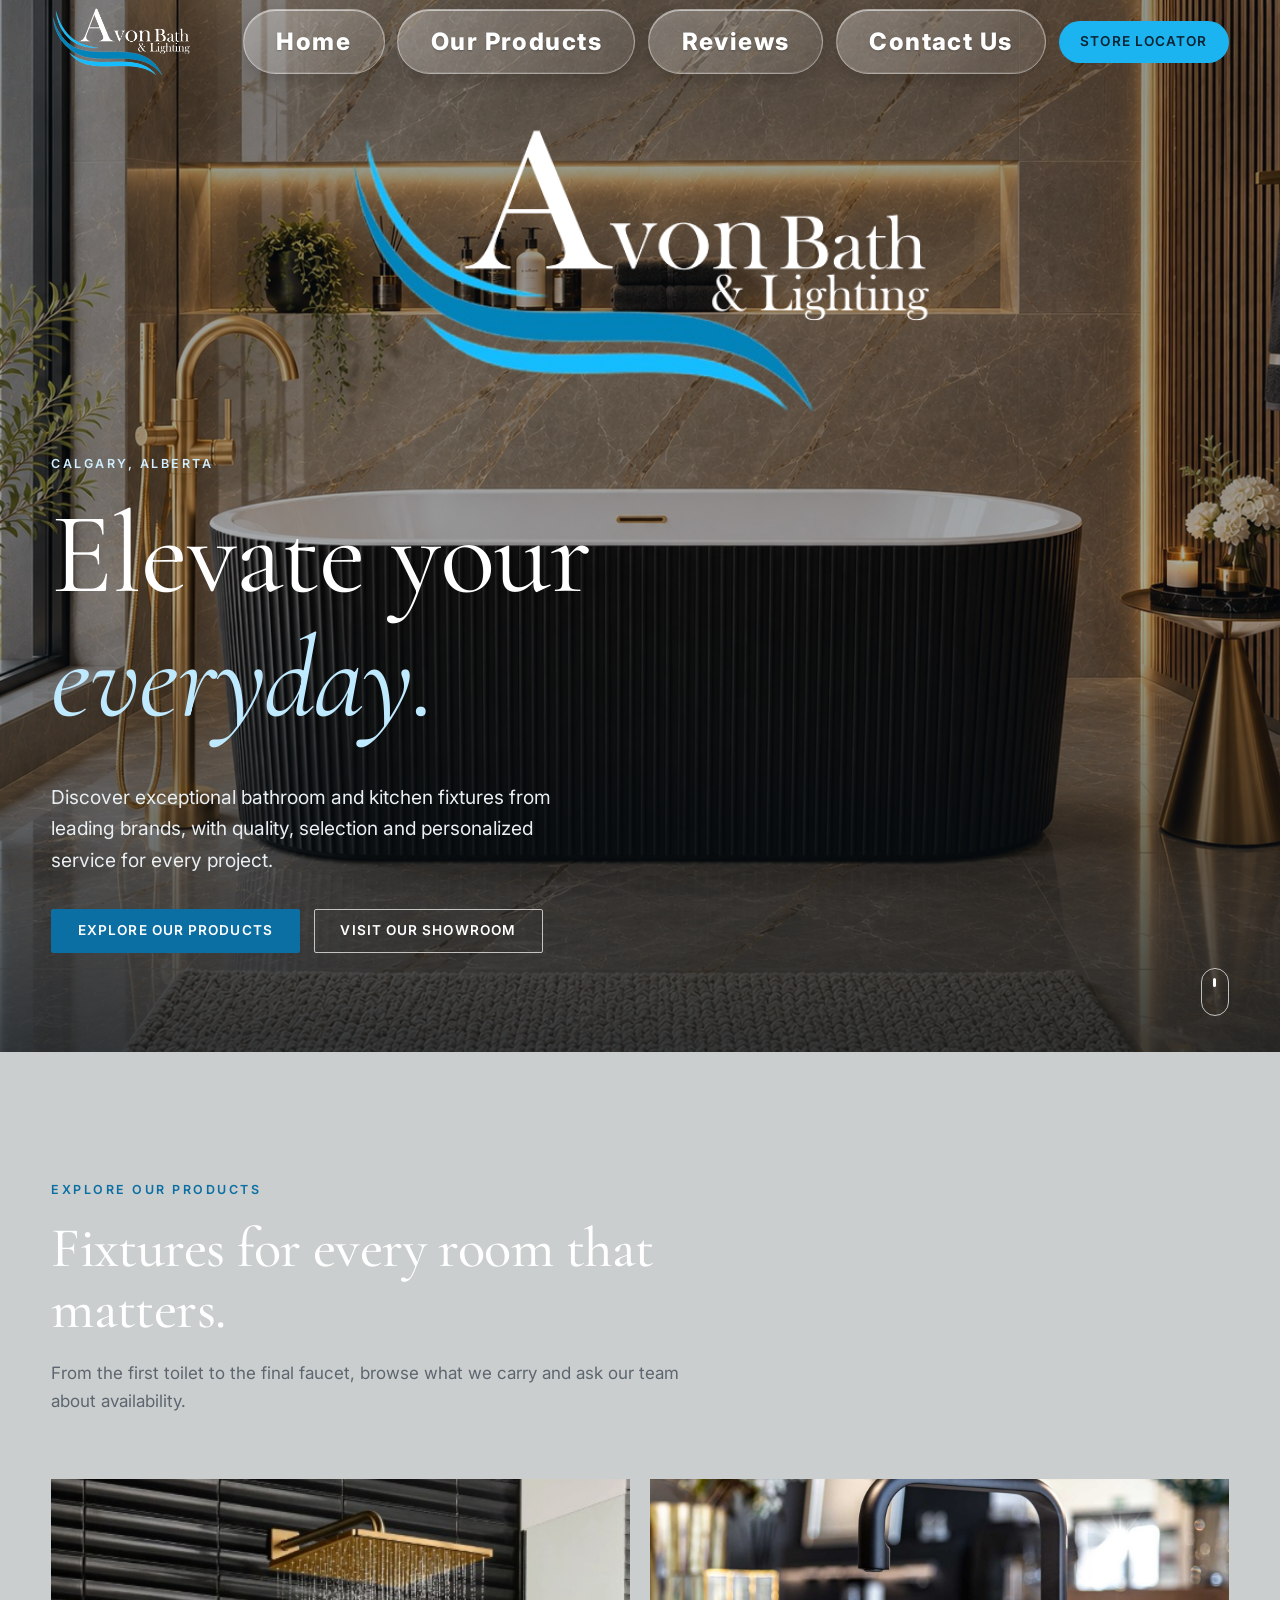
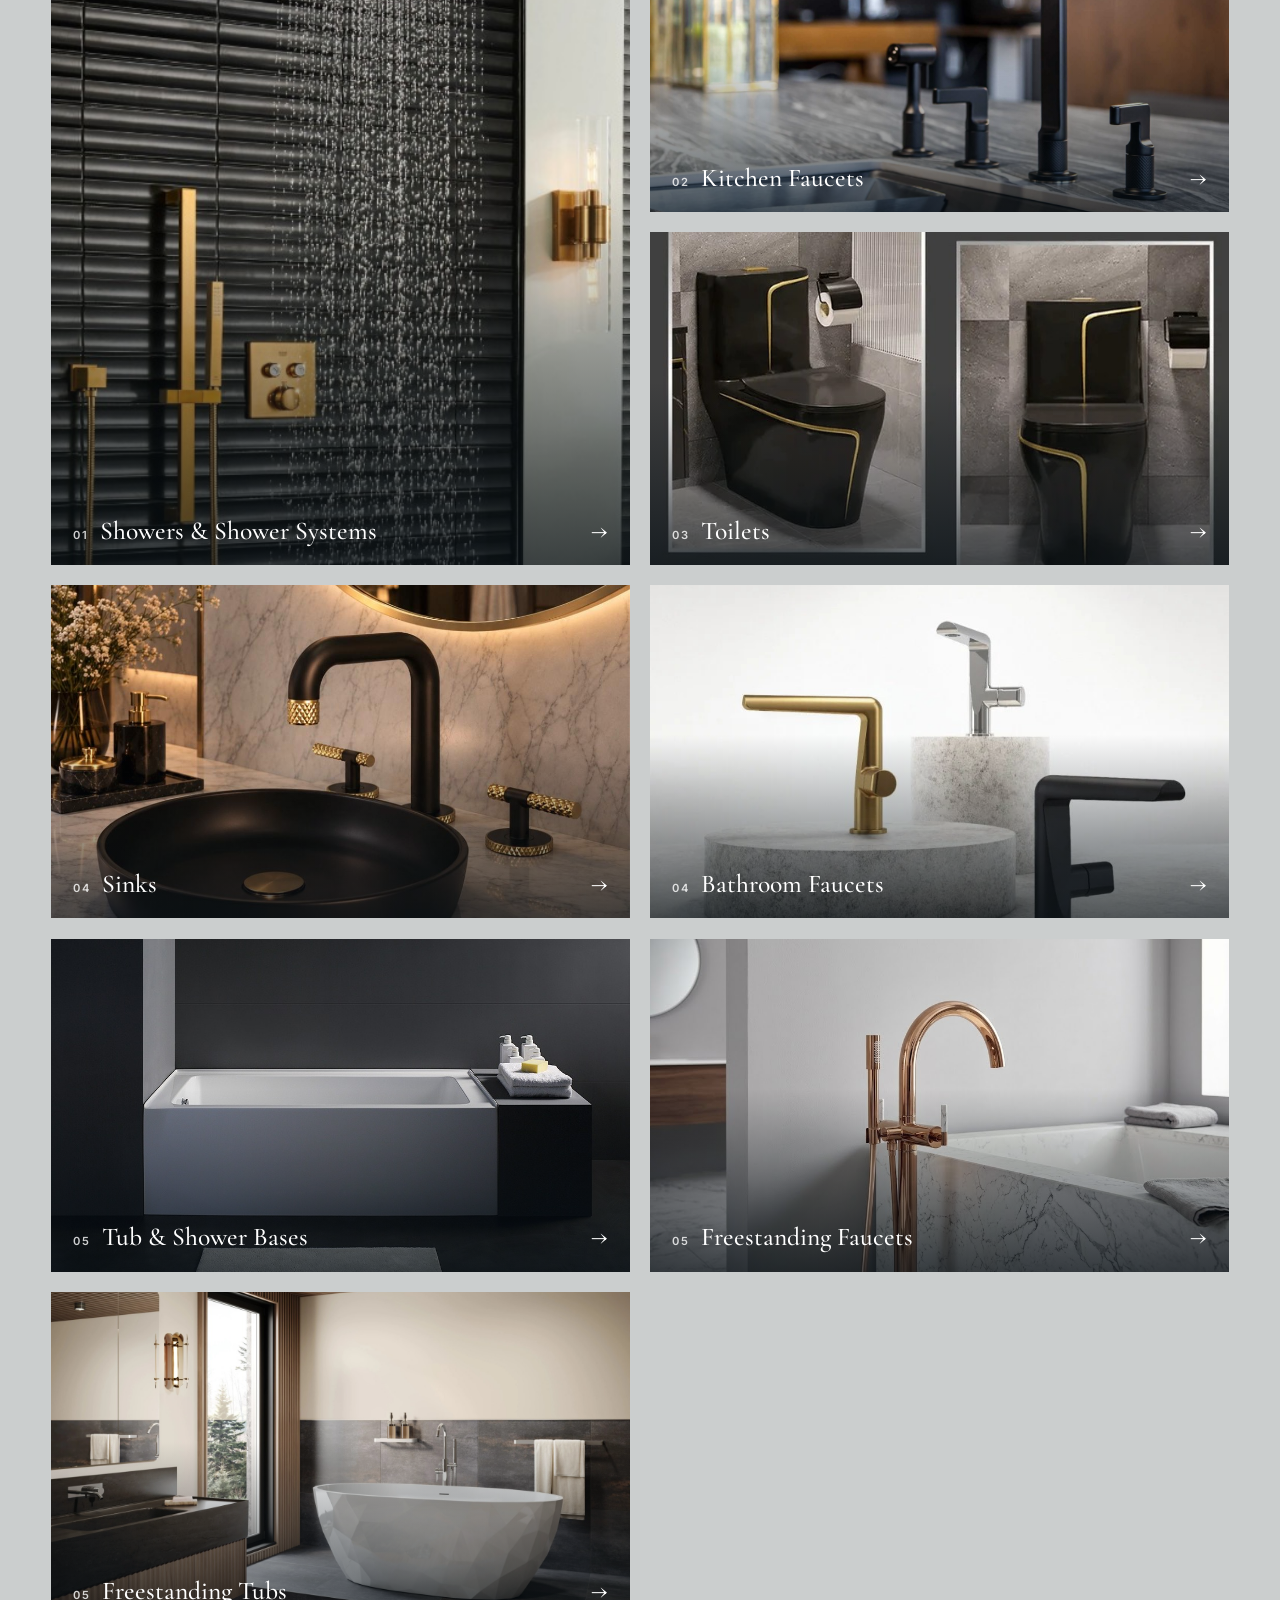
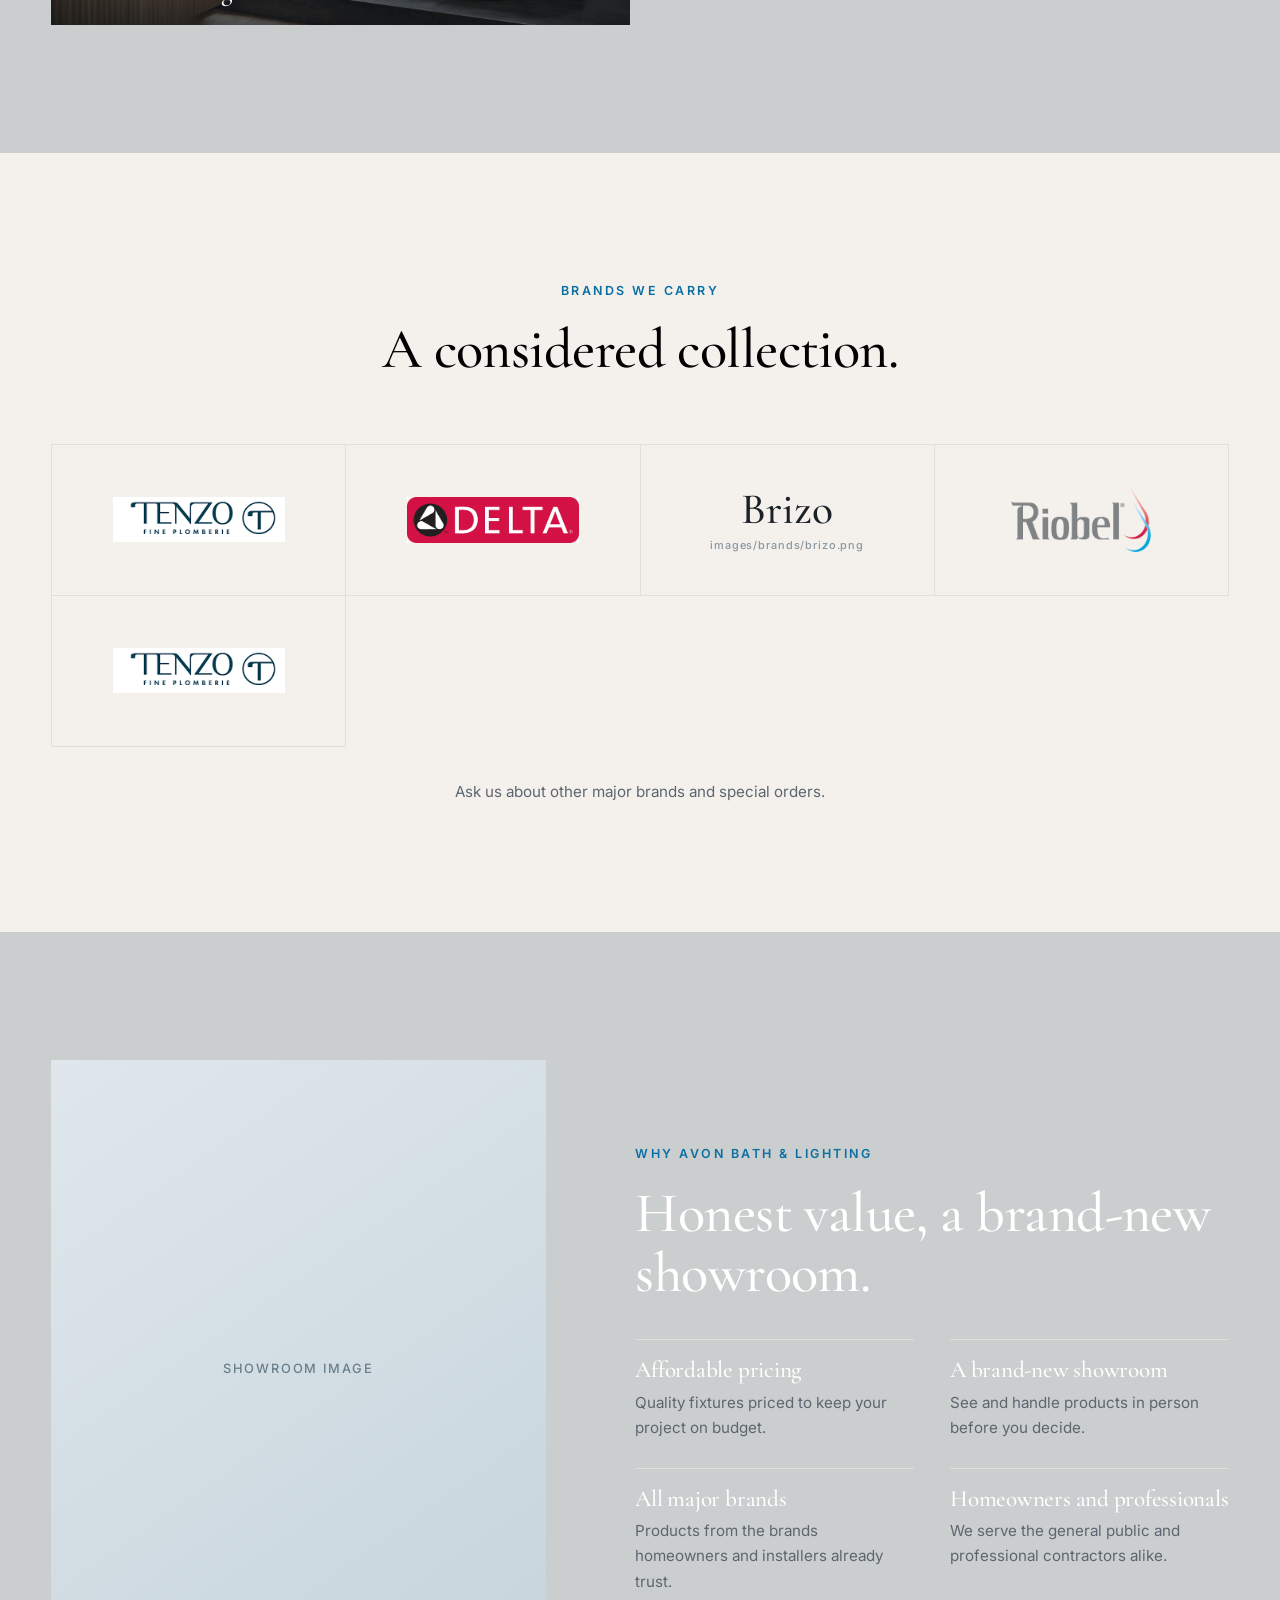
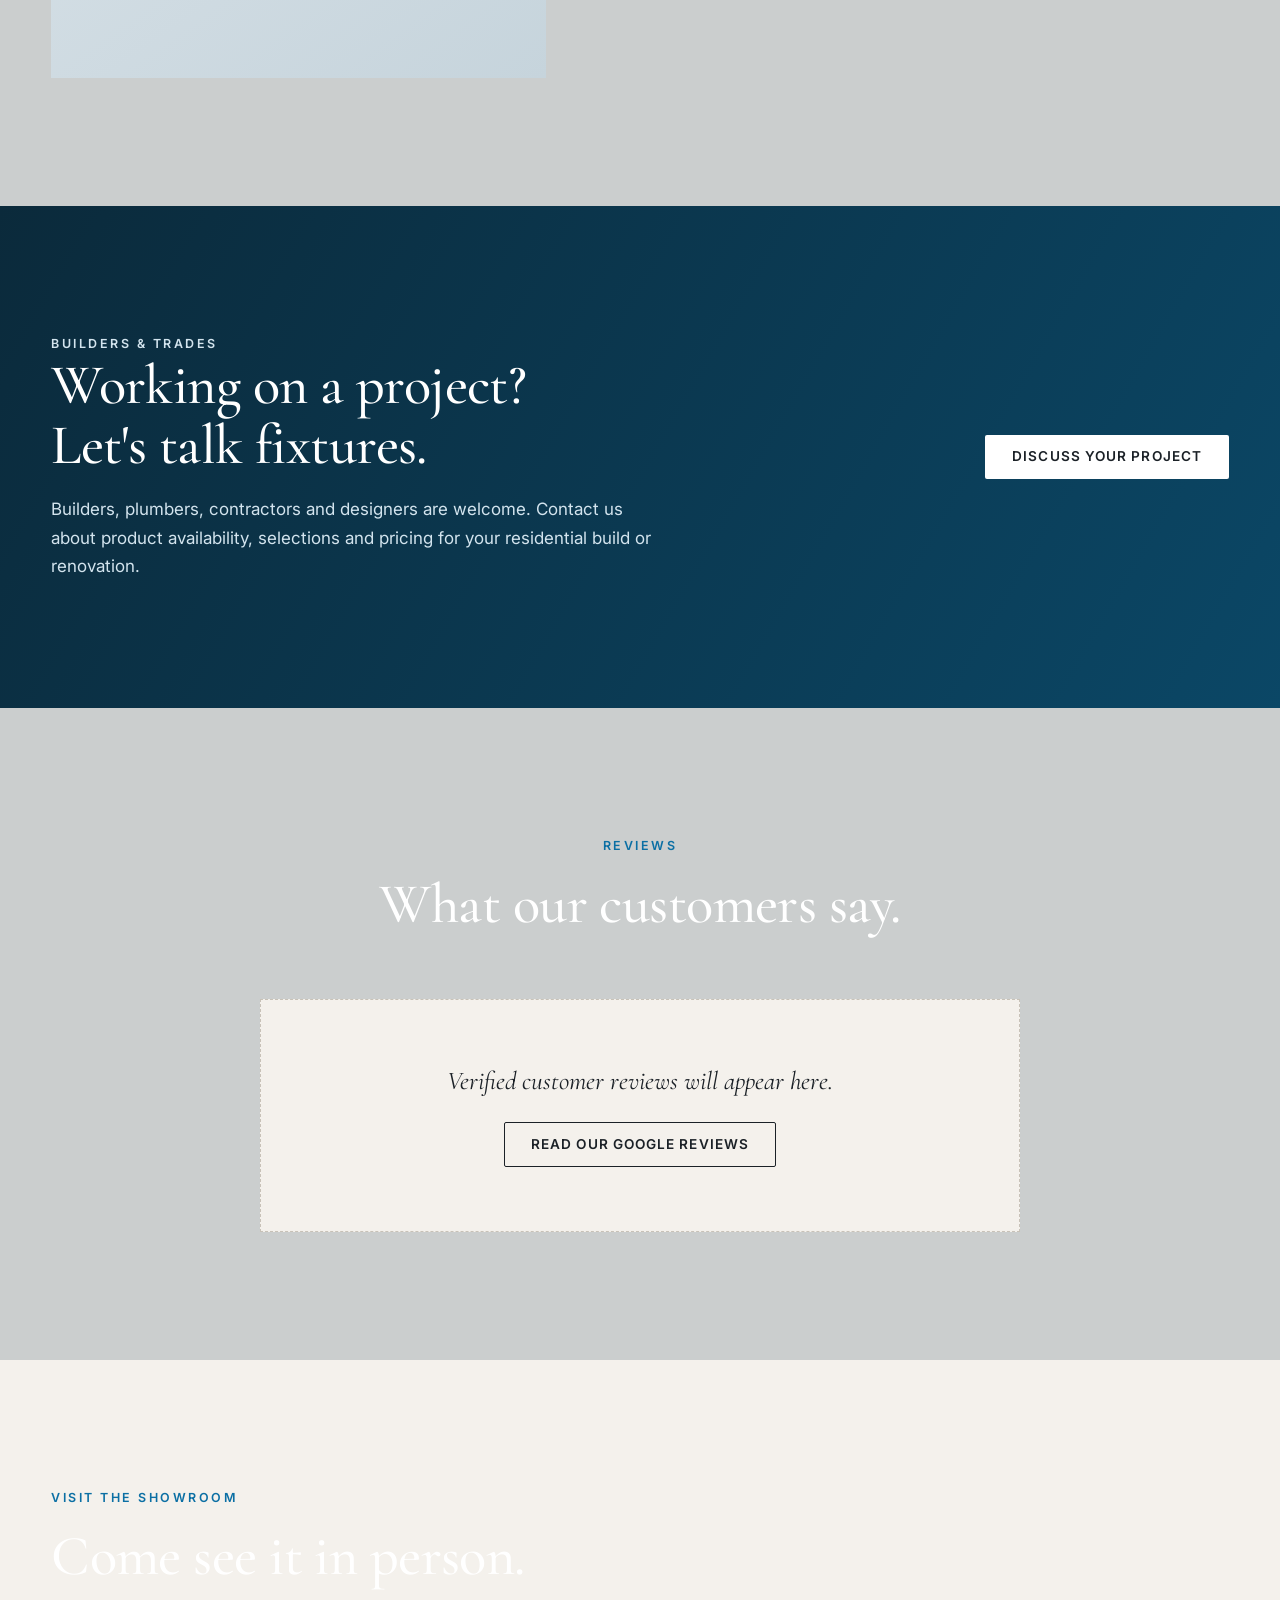
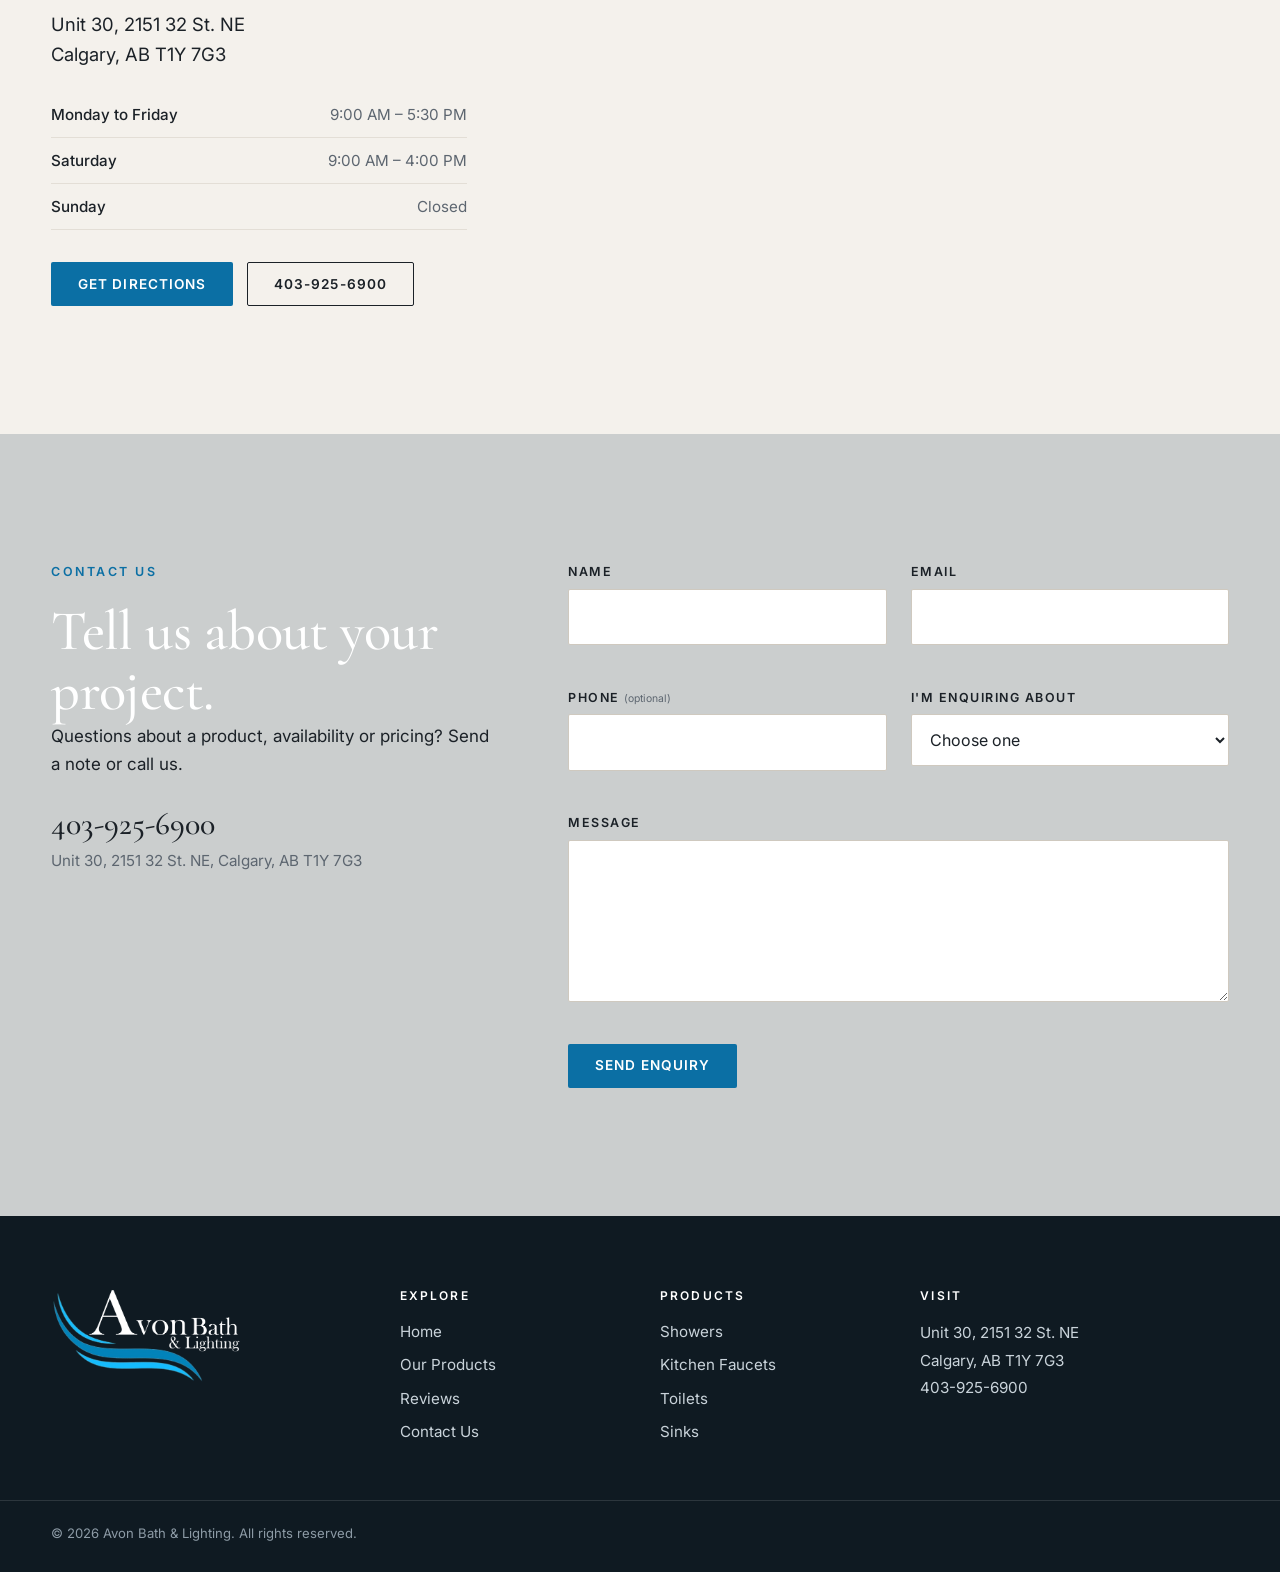
==== index.html @ dd1c638f "Initial commit" ====
<!DOCTYPE html>
<html lang="en-CA">
<head>
  <meta charset="UTF-8">
  <meta name="viewport" content="width=device-width, initial-scale=1">
  <title>Avon Bath &amp; Lighting | Bathroom &amp; Kitchen Fixtures in Calgary, AB</title>
  <meta name="description" content="Avon Bath &amp; Lighting is a Calgary showroom for toilets, showers, sinks and faucets from Delta, Brizo, Riobel and Tenzo. Serving homeowners and trade professionals. Visit us at 2151 32 St. NE.">
  <link rel="icon" type="image/png" href="images/logo.png">
  <link rel="canonical" href="https://www.avonbathlighting.ca/">
  <meta property="og:title" content="Avon Bath &amp; Lighting | Calgary">
  <meta property="og:description" content="Bathroom and kitchen fixtures from leading brands. Visit our Calgary showroom.">
  <meta property="og:type" content="website">
  <link rel="preconnect" href="https://fonts.googleapis.com">
  <link rel="preconnect" href="https://fonts.gstatic.com" crossorigin>
  <link href="https://fonts.googleapis.com/css2?family=Cormorant+Garamond:ital,wght@0,400;0,500;0,600;1,400&family=Inter:wght@400;500;600&display=swap" rel="stylesheet">
  <link rel="stylesheet" href="styles.css">
  <script type="application/ld+json">
  {
    "@context": "https://schema.org",
    "@type": "HomeGoodsStore",
    "name": "Avon Bath & Lighting",
    "telephone": "+1-403-925-6900",
    "address": {
      "@type": "PostalAddress",
      "streetAddress": "Unit 30, 2151 32 St. NE",
      "addressLocality": "Calgary",
      "addressRegion": "AB",
      "postalCode": "T1Y 7G3",
      "addressCountry": "CA"
    },
    "geo": { "@type": "GeoCoordinates", "latitude": 51.0707006, "longitude": -113.9895513 },
    "openingHoursSpecification": [
      { "@type": "OpeningHoursSpecification", "dayOfWeek": ["Monday","Tuesday","Wednesday","Thursday","Friday"], "opens": "09:00", "closes": "17:30" },
      { "@type": "OpeningHoursSpecification", "dayOfWeek": "Saturday", "opens": "09:00", "closes": "16:00" }
    ]
  }
  </script>
</head>
<body>
  <a class="skip" href="#main">Skip to content</a>

  <header class="site-header" id="top">
    <div class="wrap nav">
      <a class="brand" href="#home" aria-label="Avon Bath &amp; Lighting, home">
        <img class="brand__light" src="images/logo-light.png" alt="Avon Bath &amp; Lighting" width="546" height="273">
        <img class="brand__dark" src="images/logo.png" alt="" width="546" height="273" aria-hidden="true">
      </a>
      <button class="nav__toggle" aria-expanded="false" aria-controls="menu" aria-label="Open menu">
        <span></span><span></span><span></span>
      </button>
      <nav id="menu" class="nav__menu" aria-label="Main">
        <ul>
          <li><a href="#home">Home</a></li>
          <li><a href="#products">Our Products</a></li>
          <li><a href="#reviews">Reviews</a></li>
          <li><a href="#contact">Contact Us</a></li>
          <li><a class="btn btn--locator" href="https://www.google.ca/maps/place/Avon+Bath+%26+Lighting/@51.0707006,-113.9921262,17z/data=!3m1!4b1!4m6!3m5!1s0x537165a76a8c2f9f:0x17110772138dd412!8m2!3d51.0707006!4d-113.9895513!16s%2Fg%2F11sdx1z3sd" target="_blank" rel="noopener">Store Locator</a></li>
        </ul>
      </nav>
    </div>
  </header>

  <main id="main">

    <!-- HERO ------------------------------------------------------------
         Add your own photos at images/hero/hero-1.jpg, hero-2.jpg, hero-3.jpg
         (landscape, ~2400px wide). Missing slides show a placeholder
         automatically; with one image there is no slideshow, with more
         they cross-fade. To add more slides, copy a .hero__slide block
         and point it at a new file. -->
    <section class="hero" id="home" aria-label="Welcome">
      <div class="hero__slides" aria-hidden="true">
        <div class="hero__slide is-active" data-src="images/hero/hero-1.jpeg" data-label="Hero image 1" data-pos="center 60%"></div>
        <div class="hero__slide" data-src="images/hero/hero-2.jpeg" data-label="Hero image 2" data-pos="center 60%"></div>
        <div class="hero__slide" data-src="images/hero/hero-3.jpeg" data-label="Hero image 3" data-pos="center 60%"></div>
      </div>
      <div class="hero__shade" aria-hidden="true"></div>

      <div class="wrap hero__inner">
        <img class="hero__logo" src="images/logo-light.png" alt="" width="746" height="273">
        <p class="eyebrow eyebrow--light">Calgary, Alberta</p>
        <h1>Elevate your<br><em>everyday.</em></h1>
        <p class="hero__lead">Discover exceptional bathroom and kitchen fixtures from leading brands, with quality, selection and personalized service for every project.</p>
        <div class="hero__cta">
          <a class="btn btn--primary" href="#products">Explore Our Products</a>
          <a class="btn btn--ghost" href="#showroom">Visit Our Showroom</a>
        </div>
      </div>

      <div class="hero__placeholder" id="heroPlaceholder" hidden>
        <strong>Hero image placeholder</strong>
        <span>Add your photos to <code>images/hero/hero-1.jpg</code>, <code>hero-2.jpg</code>, <code>hero-3.jpg</code>. This note disappears once an image is in place.</span>
      </div>

      <a class="hero__scroll" href="#products" aria-label="Scroll to products"><span></span></a>
    </section>

    <!-- PRODUCTS -->
    <section class="section" id="products">
      <div class="wrap">
        <header class="section__head">
          <p class="eyebrow">Explore our products</p>
          <h2>Fixtures for every room that matters.</h2>
          <p>From the first toilet to the final faucet, browse what we carry and ask our team about availability.</p>
        </header>

        <div class="cats">
          <a class="cat cat--tall" href="#contact" data-inquiry="Showers &amp; shower systems">
            <figure class="ph" data-ph="Showers &amp; shower systems">
              <img src="images/categories/showers.jpeg" alt="Shower system with hand shower" loading="lazy">
            </figure>
            <span class="cat__label"><small>01</small>Showers &amp; Shower Systems<i aria-hidden="true">→</i></span>
          </a>
          <a class="cat cat--wide" href="#contact" data-inquiry="Kitchen faucets">
            <figure class="ph" data-ph="Kitchen faucets">
              <img src="images/categories/kitchen-faucets.jpeg" alt="Kitchen faucet in a champagne bronze finish" loading="lazy">
            </figure>
            <span class="cat__label"><small>02</small>Kitchen Faucets<i aria-hidden="true">→</i></span>
          </a>
          <a class="cat" href="#contact" data-inquiry="Toilets">
            <figure class="ph" data-ph="Toilets">
              <img src="images/categories/toilets.jpeg" alt="One-piece skirted toilet" loading="lazy">
            </figure>
            <span class="cat__label"><small>03</small>Toilets<i aria-hidden="true">→</i></span>
          </a>
          <a class="cat" href="#contact" data-inquiry="Sinks">
            <figure class="ph" data-ph="Sinks">
              <img src="images/categories/sinks.jpeg" alt="Vessel bathroom sink" loading="lazy">
            </figure>
            <span class="cat__label"><small>04</small>Sinks<i aria-hidden="true">→</i></span>
          </a>
          <a class="cat" href="#contact" data-inquiry="Sinks">
            <figure class="ph" data-ph="Sinks">
              <img src="images/categories/bathroom-faucet.jpeg" alt="Vessel bathroom sink" loading="lazy">
            </figure>
            <span class="cat__label"><small>04</small>Bathroom Faucets<i aria-hidden="true">→</i></span>
          </a>
          <a class="cat cat--wide" href="#contact" data-inquiry="Tub &amp; shower trims">
            <figure class="ph" data-ph="Tub &amp; shower trims">
              <img src="images/categories/skirted-tub.jpeg" alt="Tub and shower trim in matte black" loading="lazy">
            </figure>
            <span class="cat__label"><small>05</small>Tub &amp; Shower Bases<i aria-hidden="true">→</i></span>
          </a><a class="cat cat--wide" href="#contact" data-inquiry="Tub &amp; shower trims">
            <figure class="ph" data-ph="Tub &amp; shower trims">
              <img src="images/categories/freestanding-faucet.jpeg" alt="Tub and shower trim in matte black" loading="lazy">
            </figure>
            <span class="cat__label"><small>05</small>Freestanding Faucets<i aria-hidden="true">→</i></span>
          </a></a><a class="cat cat--wide" href="#contact" data-inquiry="Tub &amp; shower trims">
            <figure class="ph" data-ph="Tub &amp; shower trims">
              <img src="images/categories/freestanding-tub.jpeg" alt="Tub and shower trim in matte black" loading="lazy">
            </figure>
            <span class="cat__label"><small>05</small>Freestanding Tubs<i aria-hidden="true">→</i></span>
          </a>
        </div>
      </div>
    </section>

    <!-- BRANDS -->
    <section class="section section--stone brands" id="brands">
      <div class="wrap">
        <header class="section__head section__head--center">
          <p class="eyebrow">Brands we carry</p>
          <h2>A considered collection.</h2>
        </header>
        <ul class="brands__list">
      <li><a class="brand-tile"  target="_blank" rel="noopener" aria-label="Tenzo">
    <img src="images/brands/tenzo.png" alt="Tenzo">
    <span class="brand-tile__name">Align</span>
    <small class="brand-tile__file">images/brands/align.png</small>
  </a></li>
  <li><a class="brand-tile" href="https://www.deltafaucet.ca/" target="_blank" rel="noopener" aria-label="Delta">
    <img src="images/brands/delta.png" alt="Delta" >
    <span class="brand-tile__name">Delta</span>
    <small class="brand-tile__file">images/brands/delta.png</small>
  </a></li>
  <li><a class="brand-tile" href="https://www.brizofaucet.ca/" target="_blank" rel="noopener" aria-label="Brizo">
    <img src="images/brands/brizo.png" alt="Brizo">
    <span class="brand-tile__name">Brizo</span>
    <small class="brand-tile__file">images/brands/brizo.png</small>
  </a></li>
  <li><a class="brand-tile" href="https://riobel.design/en/" target="_blank" rel="noopener" aria-label="Riobel">
    <img src="images/brands/riobel.png" alt="Riobel" >
    <span class="brand-tile__name">Riobel</span>
    <small class="brand-tile__file">images/brands/riobel.png</small>
  </a></li>
  <li><a class="brand-tile" href="https://www.tenzo.ca/en/" target="_blank" rel="noopener" aria-label="Tenzo">
    <img src="images/brands/tenzo.png" alt="Tenzo">
    <span class="brand-tile__name">Tenzo</span>
    <small class="brand-tile__file">images/brands/tenzo.png</small>
  </a></li>
</ul>
        <p class="brands__note">Ask us about other major brands and special orders.</p>
      </div>
    </section>

    <!-- WHY -->
    <section class="section" id="why">
      <div class="wrap why">
        <div class="why__media">
          <figure class="ph ph--portrait" data-ph="Showroom image">
            <img src="images/showroom.jpg" alt="Interior of the Avon Bath &amp; Lighting showroom" loading="lazy">
          </figure>
        </div>
        <div class="why__copy">
          <p class="eyebrow">Why Avon Bath &amp; Lighting</p>
          <h2>Honest value, a brand-new showroom.</h2>
          <ul class="why__list">
            <li><h3>Affordable pricing</h3><p>Quality fixtures priced to keep your project on budget.</p></li>
            <li><h3>A brand-new showroom</h3><p>See and handle products in person before you decide.</p></li>
            <li><h3>All major brands</h3><p>Products from the brands homeowners and installers already trust.</p></li>
            <li><h3>Homeowners and professionals</h3><p>We serve the general public and professional contractors alike.</p></li>
          </ul>
        </div>
      </div>
    </section>

    <!-- TRADE -->
    <section class="section trade" id="trade">
      <div class="wrap trade__inner">
        <div>
          <p class="eyebrow eyebrow--light">Builders &amp; trades</p>
          <h2>Working on a project? Let's talk fixtures.</h2>
          <p>Builders, plumbers, contractors and designers are welcome. Contact us about product availability, selections and pricing for your residential build or renovation.</p>
        </div>
        <a class="btn btn--light" href="#contact" data-inquiry="Trade / project enquiry">Discuss Your Project</a>
      </div>
    </section>

    <!-- REVIEWS -->
    <section class="section" id="reviews">
      <div class="wrap">
        <header class="section__head section__head--center">
          <p class="eyebrow">Reviews</p>
          <h2>What our customers say.</h2>
        </header>
        <div class="reviews">
          <!-- Add real reviews here, copied exactly from the source, e.g.:
          <figure class="review">
            <blockquote><p>Review text.</p></blockquote>
            <figcaption>Reviewer name, Google review</figcaption>
          </figure> -->
          <div class="reviews__empty">
            <p>Verified customer reviews will appear here.</p>
            <a class="btn btn--outline" href="https://www.google.ca/maps/place/Avon+Bath+%26+Lighting/@51.0707006,-113.9921262,17z/data=!3m1!4b1!4m6!3m5!1s0x537165a76a8c2f9f:0x17110772138dd412!8m2!3d51.0707006!4d-113.9895513!16s%2Fg%2F11sdx1z3sd" target="_blank" rel="noopener">Read our Google reviews</a>
          </div>
        </div>
      </div>
    </section>

    <!-- SHOWROOM -->
    <section class="section section--stone" id="showroom">
      <div class="wrap showroom">
        <div class="showroom__copy">
          <p class="eyebrow">Visit the showroom</p>
          <h2>Come see it in person.</h2>
          <address>Unit 30, 2151 32 St. NE<br>Calgary, AB T1Y 7G3</address>
          <dl class="hours">
            <div><dt>Monday to Friday</dt><dd>9:00 AM – 5:30 PM</dd></div>
            <div><dt>Saturday</dt><dd>9:00 AM – 4:00 PM</dd></div>
            <div><dt>Sunday</dt><dd>Closed</dd></div>
          </dl>
          <div class="hero__cta">
            <a class="btn btn--primary" href="https://www.google.ca/maps/dir/?api=1&amp;destination=Unit+30,+2151+32+St+NE,+Calgary,+AB+T1Y+7G3" target="_blank" rel="noopener">Get Directions</a>
            <a class="btn btn--outline" href="tel:+14039256900">403-925-6900</a>
          </div>
        </div>
        <div class="showroom__map">
          <iframe title="Map showing Avon Bath &amp; Lighting, 2151 32 St NE, Calgary" loading="lazy" referrerpolicy="no-referrer-when-downgrade"
            src="https://www.google.com/maps?q=Unit+30,+2151+32+St+NE,+Calgary,+AB+T1Y+7G3&amp;output=embed"></iframe>
        </div>
      </div>
    </section>

    <!-- CONTACT -->
    <section class="section" id="contact">
      <div class="wrap contact">
        <header class="contact__intro">
          <p class="eyebrow">Contact us</p>
          <h2>Tell us about your project.</h2>
          <p>Questions about a product, availability or pricing? Send a note or call us.</p>
          <p class="contact__phone"><a href="tel:+14039256900">403-925-6900</a></p>
          <p class="contact__addr">Unit 30, 2151 32 St. NE, Calgary, AB T1Y 7G3</p>
        </header>

        <form id="enquiry" class="form" novalidate data-endpoint="">
          <!-- Set data-endpoint above to a form service URL (e.g. Formspree or Web3Forms)
               or your own backend to receive submissions. -->
          <div class="field">
            <label for="f-name">Name</label>
            <input id="f-name" name="name" autocomplete="name" required>
            <span class="err" aria-live="polite"></span>
          </div>
          <div class="field">
            <label for="f-email">Email</label>
            <input id="f-email" name="email" type="email" autocomplete="email" required>
            <span class="err" aria-live="polite"></span>
          </div>
          <div class="field">
            <label for="f-phone">Phone <small>(optional)</small></label>
            <input id="f-phone" name="phone" type="tel" autocomplete="tel">
            <span class="err" aria-live="polite"></span>
          </div>
          <div class="field">
            <label for="f-type">I'm enquiring about</label>
            <select id="f-type" name="type" required>
              <option value="">Choose one</option>
              <option>Showers &amp; shower systems</option>
              <option>Kitchen faucets</option>
              <option>Toilets</option>
              <option>Sinks</option>
              <option>Tub &amp; shower trims</option>
              <option>Trade / project enquiry</option>
              <option>Something else</option>
            </select>
            <span class="err" aria-live="polite"></span>
          </div>
          <div class="field field--full">
            <label for="f-msg">Message</label>
            <textarea id="f-msg" name="message" rows="5" required></textarea>
            <span class="err" aria-live="polite"></span>
          </div>
          <div class="field--full form__foot">
            <button class="btn btn--primary" type="submit">Send Enquiry</button>
            <p class="form__status" role="status" aria-live="polite"></p>
          </div>
        </form>
      </div>
    </section>
  </main>

  <footer class="footer">
    <div class="wrap footer__grid">
      <div>
        <img class="footer__logo" src="images/logo-light.png" alt="Avon Bath &amp; Lighting" width="546" height="273" loading="lazy">
      </div>
      <nav aria-label="Footer">
        <h3>Explore</h3>
        <ul>
          <li><a href="#home">Home</a></li>
          <li><a href="#products">Our Products</a></li>
          <li><a href="#reviews">Reviews</a></li>
          <li><a href="#contact">Contact Us</a></li>
        </ul>
      </nav>
      <div>
        <h3>Products</h3>
        <ul>
          <li><a href="#products">Showers</a></li>
          <li><a href="#products">Kitchen Faucets</a></li>
          <li><a href="#products">Toilets</a></li>
          <li><a href="#products">Sinks</a></li>
        </ul>
      </div>
      <div>
        <h3>Visit</h3>
        <address>Unit 30, 2151 32 St. NE<br>Calgary, AB T1Y 7G3<br><a href="tel:+14039256900">403-925-6900</a></address>
      </div>
    </div>
    <div class="wrap footer__legal"><p>&copy; <span id="yr">2026</span> Avon Bath &amp; Lighting. All rights reserved.</p></div>
  </footer>

  <script src="script.js"></script>
</body>
</html>
---- styles.css ----
:root{
  --ink:#1b2127;
  --muted:#5d6670;
  --stone:#f4f1ec;
  --line:#e3ded6;
  --blue:#0b6fa4;
  --blue-deep:#08527a;
  --sky:#1bb4f0;
  --white:#fff;
  --serif:"Cormorant Garamond","Iowan Old Style",Georgia,serif;
  --sans:Inter,system-ui,-apple-system,"Segoe UI",Roboto,sans-serif;
  --gutter:clamp(20px,4vw,56px);
  --header-h:84px;
}
*,*::before,*::after{box-sizing:border-box}
html{scroll-behavior:smooth;scroll-padding-top:var(--header-h)}
body{margin:0;font-family:var(--sans);color:var(--ink);background:#cbcece;line-height:1.65;font-size:17px;-webkit-font-smoothing:antialiased;overflow-x:hidden}
img{max-width:100%;display:block}
a{color:inherit}
h1,h2,h3{font-family:var(--serif);font-weight:500;line-height:1.08;margin:0;letter-spacing:-.01em}
h2{font-size:clamp(2.2rem,4.4vw,3.6rem);color: white;}
h3{color: white;}
p{margin:0 0 1em}
.wrap{width:100%;max-width:1320px;margin:0 auto;padding:0 var(--gutter)}
.skip{position:absolute;left:-999px;top:8px;background:#fff;color:var(--ink);padding:10px 16px;z-index:200}
.skip:focus{left:8px}
:focus-visible{outline:2px solid var(--sky);outline-offset:3px}

.eyebrow{font-size:.78rem;letter-spacing:.2em;text-transform:uppercase;font-weight:600;color:var(--blue);margin-bottom:1.1rem}
.eyebrow--light{color:#cfeeff}

/* Buttons */
.btn{display:inline-block;font:600 .85rem/1 var(--sans);letter-spacing:.08em;text-transform:uppercase;text-decoration:none;padding:1.05em 1.9em;border:1px solid transparent;border-radius:2px;cursor:pointer;transition:background .25s,color .25s,border-color .25s,transform .25s}
.btn--primary{background:var(--blue);color:#fff}
.btn--primary:hover{background:var(--blue-deep)}
.btn--ghost{border-color:rgba(255,255,255,.7);color:#fff}
.btn--ghost:hover{background:#fff;color:var(--ink)}
.btn--outline{border-color:var(--ink);color:var(--ink)}
.btn--outline:hover{background:var(--ink);color:#fff}
.btn--light{background:#fff;color:var(--ink)}
.btn--light:hover{background:var(--sky);color:#fff}

/* Header */
.site-header{position:fixed;inset:0 0 auto 0;z-index:100;height:var(--header-h);transition:background .3s,box-shadow .3s}
.site-header.is-solid,.site-header.menu-open{background:rgba(255,255,255,.97);box-shadow:0 1px 0 var(--line)}
.nav{height:100%;display:flex;align-items:center;justify-content:space-between;gap:24px}
.brand{display:block;height:70px;flex:none}
.brand img{height:100%;width:auto}
.brand__dark{display:none}
.is-solid .brand__light,.menu-open .brand__light{display:none}
.is-solid .brand__dark,.menu-open .brand__dark{display:block}
.nav__menu ul{list-style:none;margin:0;padding:0;display:flex;align-items:center;gap:clamp(20px,3vw,44px)}
.nav__menu a:not(.btn){font-size:1.5rem;font-weight:800;letter-spacing:.06em;text-decoration:none;color:#fff;position:relative;padding:6px 0}
.nav__menu a:not(.btn)::after{content:"";position:absolute;left:0;bottom:0;height:1px;width:100%;background:currentColor;transform:scaleX(0);transform-origin:left;transition:transform .3s}
.nav__menu a:not(.btn):hover::after{transform:scaleX(1)}
.is-solid .nav__menu a:not(.btn){color:var(--ink)}
.btn--locator{background:var(--sky);color:#0a2433;padding:.95em 1.5em}
.btn--locator:hover{background:#fff}
.is-solid .btn--locator:hover{background:var(--blue);color:#fff}
.nav__toggle{display:none;width:44px;height:44px;background:none;border:0;padding:10px;cursor:pointer;flex-direction:column;justify-content:center;gap:6px}
.nav__toggle span{display:block;height:2px;background:#fff;transition:transform .3s,opacity .3s,background .3s}
.is-solid .nav__toggle span,.menu-open .nav__toggle span{background:var(--ink)}
.menu-open .nav__toggle span:nth-child(1){transform:translateY(8px) rotate(45deg)}
.menu-open .nav__toggle span:nth-child(2){opacity:0}
.menu-open .nav__toggle span:nth-child(3){transform:translateY(-8px) rotate(-45deg)}

/* Hero */
.hero{position:relative;min-height:100vh;min-height:100svh;display:flex;align-items:flex-end;color:#fff;background:linear-gradient(135deg,#0c2230,#12384f 55%,#0d5a82);overflow:hidden}
.hero__slides,.hero__slide{position:absolute;inset:0}
.hero__slide{background-size:cover;background-position:center;opacity:0;transition:opacity 1.6s ease}
.hero__slide.is-active{opacity:1}
.hero__shade{position:absolute;inset:0;background:linear-gradient(to top,rgba(8,16,22,.78) 0%,rgba(8,16,22,.35) 45%,rgba(8,16,22,.45) 100%)}
.hero__inner{position:relative;padding-top:calc(var(--header-h) + 40px);padding-bottom:clamp(64px,11vh,120px)}
.hero h1{font-size:clamp(3.4rem,9vw,8rem);font-weight:400;margin-bottom:.35em}
.hero h1 em{font-style:italic;color:#bfe9ff}
.hero__lead{max-width:34rem;font-size:clamp(1rem,1.5vw,1.2rem);color:#e8eef2;margin-bottom:2rem}
.hero__cta{display:flex;flex-wrap:wrap;gap:14px}
.hero__placeholder{position:absolute;top:calc(var(--header-h) + 16px);right:var(--gutter);max-width:320px;border:1px dashed rgba(255,255,255,.55);background:rgba(8,16,22,.55);padding:14px 16px;font-size:.8rem;line-height:1.5;display:flex;flex-direction:column;gap:4px;z-index:2}
.hero__placeholder[hidden]{display:none}
.hero__placeholder code{background:rgba(255,255,255,.14);padding:1px 5px;border-radius:2px;font-size:.78rem}
.hero__scroll{position:absolute;right:var(--gutter);bottom:36px;width:28px;height:48px;border:1px solid rgba(255,255,255,.7);border-radius:20px;display:block}
.hero__scroll span{position:absolute;left:50%;top:9px;width:3px;height:9px;margin-left:-1.5px;background:#fff;border-radius:2px;animation:wheel 2s infinite}
@keyframes wheel{0%{opacity:0;transform:translateY(0)}30%{opacity:1}100%{opacity:0;transform:translateY(16px)}}

/* Sections */
.section{padding:clamp(72px,10vw,140px) 0}
.section--stone{background:var(--stone)}
.section__head{max-width:42rem;margin-bottom:clamp(36px,5vw,64px)}
.section__head p:last-child{color:var(--muted);margin:1.2rem 0 0}
.section__head--center{text-align:center;margin-left:auto;margin-right:auto}

/* Image placeholders: tonal tile shown until a real photo loads */
.ph{margin:0;position:relative;overflow:hidden;background:linear-gradient(145deg,#dfe7ec,#c6d4dc);width:100%;height:100%}
.ph::before{content:attr(data-ph);position:absolute;inset:0;display:flex;align-items:center;justify-content:center;text-align:center;padding:20px;font:500 .8rem/1.4 var(--sans);letter-spacing:.14em;text-transform:uppercase;color:#6a7e8b}
.ph img{position:relative;width:100%;height:100%;object-fit:cover;transition:transform .9s cubic-bezier(.2,.7,.2,1)}
.ph.has-img::before{display:none}
.ph.is-missing img{display:none}
.ph--portrait{aspect-ratio:4/5}

/* Category grid */
.cats{display:grid;grid-template-columns:repeat(6,1fr);grid-auto-rows:clamp(220px,26vw,340px);gap:clamp(12px,1.6vw,22px)}
.cat{position:relative;display:block;overflow:hidden;text-decoration:none;color:#fff;grid-column:span 3}
.cat--wide{grid-column:span 3}
.cat--tall{grid-column:span 3;grid-row:span 2}
.cat:hover .ph img{transform:scale(1.05)}
.cat::after{content:"";position:absolute;inset:0;background:linear-gradient(to top,rgba(8,16,22,.7),transparent 55%);pointer-events:none}
.cat__label{position:absolute;left:22px;right:22px;bottom:20px;z-index:2;display:flex;align-items:baseline;gap:12px;font:500 clamp(1.4rem,2vw,1.9rem)/1.1 var(--serif)}
.cat__label small{font:600 .7rem var(--sans);letter-spacing:.14em;opacity:.8}
.cat__label i{margin-left:auto;font-style:normal;transition:transform .3s}
.cat:hover .cat__label i{transform:translateX(6px)}

/* Brands */
.brands__list{list-style:none;margin:0;padding:0;display:grid;grid-template-columns:repeat(4,1fr);border-top:1px solid var(--line);border-left:1px solid var(--line)}
.brands__list li{border-right:1px solid var(--line);border-bottom:1px solid var(--line)}
.brands__list a{display:flex;align-items:center;justify-content:center;min-height:150px;font:500 clamp(1.8rem,3.4vw,2.8rem)/1 var(--serif);text-decoration:none;color:var(--ink);transition:background .3s,color .3s}
.brands__list a:hover{background:var(--ink);color:#fff}
.brands__note{text-align:center;color:var(--muted);margin:2rem 0 0;font-size:.95rem}

/* Why */
.why{display:grid;grid-template-columns:5fr 6fr;gap:clamp(36px,7vw,110px);align-items:center}
.why__list{list-style:none;margin:2.2rem 0 0;padding:0;display:grid;grid-template-columns:1fr 1fr;gap:28px 36px}
.why__list h3{font-size:1.45rem;margin-bottom:.4rem}
.why__list p{margin:0;color:var(--muted);font-size:.95rem}
.why__list li{border-top:1px solid var(--line);padding-top:18px}

/* Trade */
.trade{background:linear-gradient(120deg,#0b2a3b,#0b4766);color:#fff}
.trade__inner{display:flex;align-items:center;justify-content:space-between;gap:40px}
.trade h2{max-width:20ch;margin-bottom:1.2rem}
.trade p{max-width:38rem;color:#d3e4ee;margin:0}

/* Reviews */
.reviews{max-width:760px;margin:0 auto}
.reviews__empty{border:1px dashed #c8c2b8;padding:clamp(36px,6vw,64px);text-align:center;background:var(--stone)}
.reviews__empty p{font:italic 400 1.6rem/1.3 var(--serif);margin-bottom:1.6rem}
.review{margin:0 0 32px}
.review blockquote{margin:0 0 .8rem;font:400 1.7rem/1.35 var(--serif)}
.review figcaption{font-size:.85rem;letter-spacing:.08em;text-transform:uppercase;color:var(--muted)}

/* Showroom */
.showroom{display:grid;grid-template-columns:5fr 6fr;gap:clamp(32px,6vw,90px);align-items:stretch}
.showroom address{font-style:normal;font-size:1.15rem;margin:1.4rem 0}
.hours{margin:0 0 2rem}
.hours div{display:flex;justify-content:space-between;gap:16px;padding:10px 0;border-bottom:1px solid var(--line);max-width:26rem;font-size:.95rem}
.hours dt{font-weight:500}
.hours dd{margin:0;color:var(--muted)}
.showroom__map{min-height:380px}
.showroom__map iframe{width:100%;height:100%;min-height:380px;border:0;filter:grayscale(.25)}

/* Contact */
.contact{display:grid;grid-template-columns:4fr 6fr;gap:clamp(32px,6vw,100px)}
.contact__phone{font:500 2rem var(--serif);margin:1.6rem 0 .3rem}
.contact__phone a{text-decoration:none}
.contact__addr{color:var(--muted);font-size:.95rem}
.form{display:grid;grid-template-columns:1fr 1fr;gap:22px 24px}
.field{display:flex;flex-direction:column;gap:6px}
.field--full{grid-column:1/-1}
.field label{font-size:.78rem;font-weight:600;letter-spacing:.12em;text-transform:uppercase}
.field label small{text-transform:none;letter-spacing:0;font-weight:400;color:var(--muted)}
.field input,.field select,.field textarea{font:inherit;font-size:1rem;padding:14px 14px;border:1px solid #cfc9bf;border-radius:2px;background:#fff;color:var(--ink);width:100%}
.field input:focus,.field select:focus,.field textarea:focus{outline:2px solid var(--sky);outline-offset:0;border-color:var(--sky)}
.field.invalid input,.field.invalid select,.field.invalid textarea{border-color:#b3261e}
.err{color:#b3261e;font-size:.82rem;min-height:1.1em}
.form__foot{display:flex;align-items:center;gap:20px;flex-wrap:wrap}
.form__status{margin:0;font-size:.95rem}
.form__status.ok{color:#1b6b3a}
.form__status.bad{color:#b3261e}

/* Footer */
.footer{background:#0f1a22;color:#c9d3da;padding:72px 0 28px;font-size:.95rem}
.footer__grid{display:grid;grid-template-columns:1.4fr 1fr 1fr 1.4fr;gap:40px}
.footer__logo{width:190px;height:auto}
.footer h3{font:600 .75rem var(--sans);letter-spacing:.18em;text-transform:uppercase;color:#fff;margin-bottom:1rem}
.footer ul{list-style:none;margin:0;padding:0;display:grid;gap:8px}
.footer a{text-decoration:none}
.footer a:hover{color:#fff;text-decoration:underline}
.footer address{font-style:normal;line-height:1.8}
.footer__legal{margin-top:56px;padding-top:22px;border-top:1px solid rgba(255,255,255,.12);font-size:.82rem;color:#8d9ba6}
.footer__legal p{margin:0}

/* Reveal */
.reveal{opacity:0;transform:translateY(24px);transition:opacity .8s ease,transform .8s ease}
.reveal.in{opacity:1;transform:none}

/* Tablet */
@media (max-width:1024px){
  .cats{grid-template-columns:repeat(2,1fr);grid-auto-rows:clamp(200px,34vw,300px)}
  .cat,.cat--wide{grid-column:span 1}
  .cat--tall{grid-column:span 2;grid-row:span 1}
  .why,.showroom,.contact{grid-template-columns:1fr}
  .why__media{max-width:520px}
  .footer__grid{grid-template-columns:1fr 1fr}
  .trade__inner{flex-direction:column;align-items:flex-start}
}

/* Mobile */
@media (max-width:820px){
  :root{--header-h:72px}
  .brand{height:54px}
  .nav__toggle{display:flex}
  .nav__menu{position:fixed;top:var(--header-h);left:0;right:0;background:#fff;padding:12px var(--gutter) 28px;box-shadow:0 20px 30px rgba(0,0,0,.12);transform:translateY(-12px);opacity:0;visibility:hidden;transition:opacity .25s,transform .25s,visibility .25s}
  .menu-open .nav__menu{opacity:1;visibility:visible;transform:none}
  .nav__menu ul{flex-direction:column;align-items:stretch;gap:0}
  .nav__menu li{border-bottom:1px solid var(--line)}
  .nav__menu a:not(.btn){color:var(--ink);display:block;padding:16px 0;font-size:1rem}
  .nav__menu a:not(.btn)::after{display:none}
  .nav__menu li:last-child{border:0;padding-top:20px}
  .btn--locator{display:block;text-align:center}
  .hero__placeholder{left:var(--gutter);right:var(--gutter);max-width:none}
  .hero__scroll{display:none}
  .hero__cta .btn{flex:1 1 100%;text-align:center}
}
@media (max-width:600px){
  body{font-size:16px}
  .cats{grid-template-columns:1fr;grid-auto-rows:240px}
  .cat--tall{grid-column:span 1;grid-row:span 1}
  .brands__list{grid-template-columns:1fr 1fr}
  .brands__list a{min-height:110px}
  .why__list{grid-template-columns:1fr}
  .form{grid-template-columns:1fr}
  .footer__grid{grid-template-columns:1fr}
  .showroom__map,.showroom__map iframe{min-height:300px}
}

@media (prefers-reduced-motion:reduce){
  html{scroll-behavior:auto}
  *,*::before,*::after{animation:none!important;transition:none!important}
  .reveal{opacity:1;transform:none}
}
.brand-tile{position:relative;flex-direction:column;gap:6px;padding:24px}
.brand-tile img{display:none;max-height:64px;max-width:70%;width:auto;object-fit:contain}
.brand-tile.has-img img{display:block}
.brand-tile.has-img .brand-tile__name,
.brand-tile.has-img .brand-tile__file{display:none}
.brand-tile__file{font:500 .68rem var(--sans);letter-spacing:.08em;color:#8a97a1}
.brands__list a:hover .brand-tile__file{color:#b9c6cf}

.hero__logo{width:clamp(300px,46vw,680px);height:auto;margin-bottom:clamp(20px,3vw,36px);margin-left: auto;margin-right: auto;}
@media (max-width:820px){.hero__logo{width:min(70vw,300px)}}
.brand{transition:opacity .3s}
.site-header:not(.is-solid):not(.menu-open) .brand{opacity:0;pointer-events:none}
/* Liquid-glass pill nav links */
.nav__menu ul{gap:clamp(8px,1vw,14px)}
.nav__menu a:not(.btn){
  padding:.7em 1.35em;
  border-radius:999px;
  background:linear-gradient(135deg,rgba(255,255,255,.28),rgba(255,255,255,.08));
  border:1px solid rgba(255,255,255,.38);
  -webkit-backdrop-filter:blur(14px) saturate(170%);
  backdrop-filter:blur(14px) saturate(170%);
  box-shadow:inset 0 1px 0 rgba(255,255,255,.55),inset 0 -1px 0 rgba(255,255,255,.12),0 6px 18px rgba(0,0,0,.18);
  text-shadow:0 1px 2px rgba(0,0,0,.25);
  transition:background .3s,transform .3s,box-shadow .3s;
}
.nav__menu a:not(.btn)::after{display:none}
.nav__menu a:not(.btn):hover{
  background:linear-gradient(135deg,rgba(255,255,255,.4),rgba(255,255,255,.16));
  transform:translateY(-2px);
}
.btn--locator{border-radius:999px}

/* After scrolling, when the bar turns white: blue-tinted glass */
.is-solid .nav__menu a:not(.btn){
  background:linear-gradient(135deg,rgba(27,180,240,.18),rgba(11,111,164,.06));
  border-color:rgba(11,111,164,.28);
  box-shadow:inset 0 1px 0 rgba(255,255,255,.9),0 4px 14px rgba(11,111,164,.12);
  text-shadow:none;
}
.is-solid .nav__menu a:not(.btn):hover{
  background:linear-gradient(135deg,rgba(27,180,240,.3),rgba(11,111,164,.12));
}

/* Phone menu: keep plain rows instead of pills */
@media (max-width:820px){
  .nav__menu ul{gap:0}
  .nav__menu a:not(.btn),
  .is-solid .nav__menu a:not(.btn){
    padding:16px 0;
    border:0;
    border-radius:0;
    background:none;
    box-shadow:none;
    -webkit-backdrop-filter:none;
    backdrop-filter:none;
    text-shadow:none;
  }
  .nav__menu a:not(.btn):hover{transform:none;background:none}
}
.brands .section__head h2{color:#000}
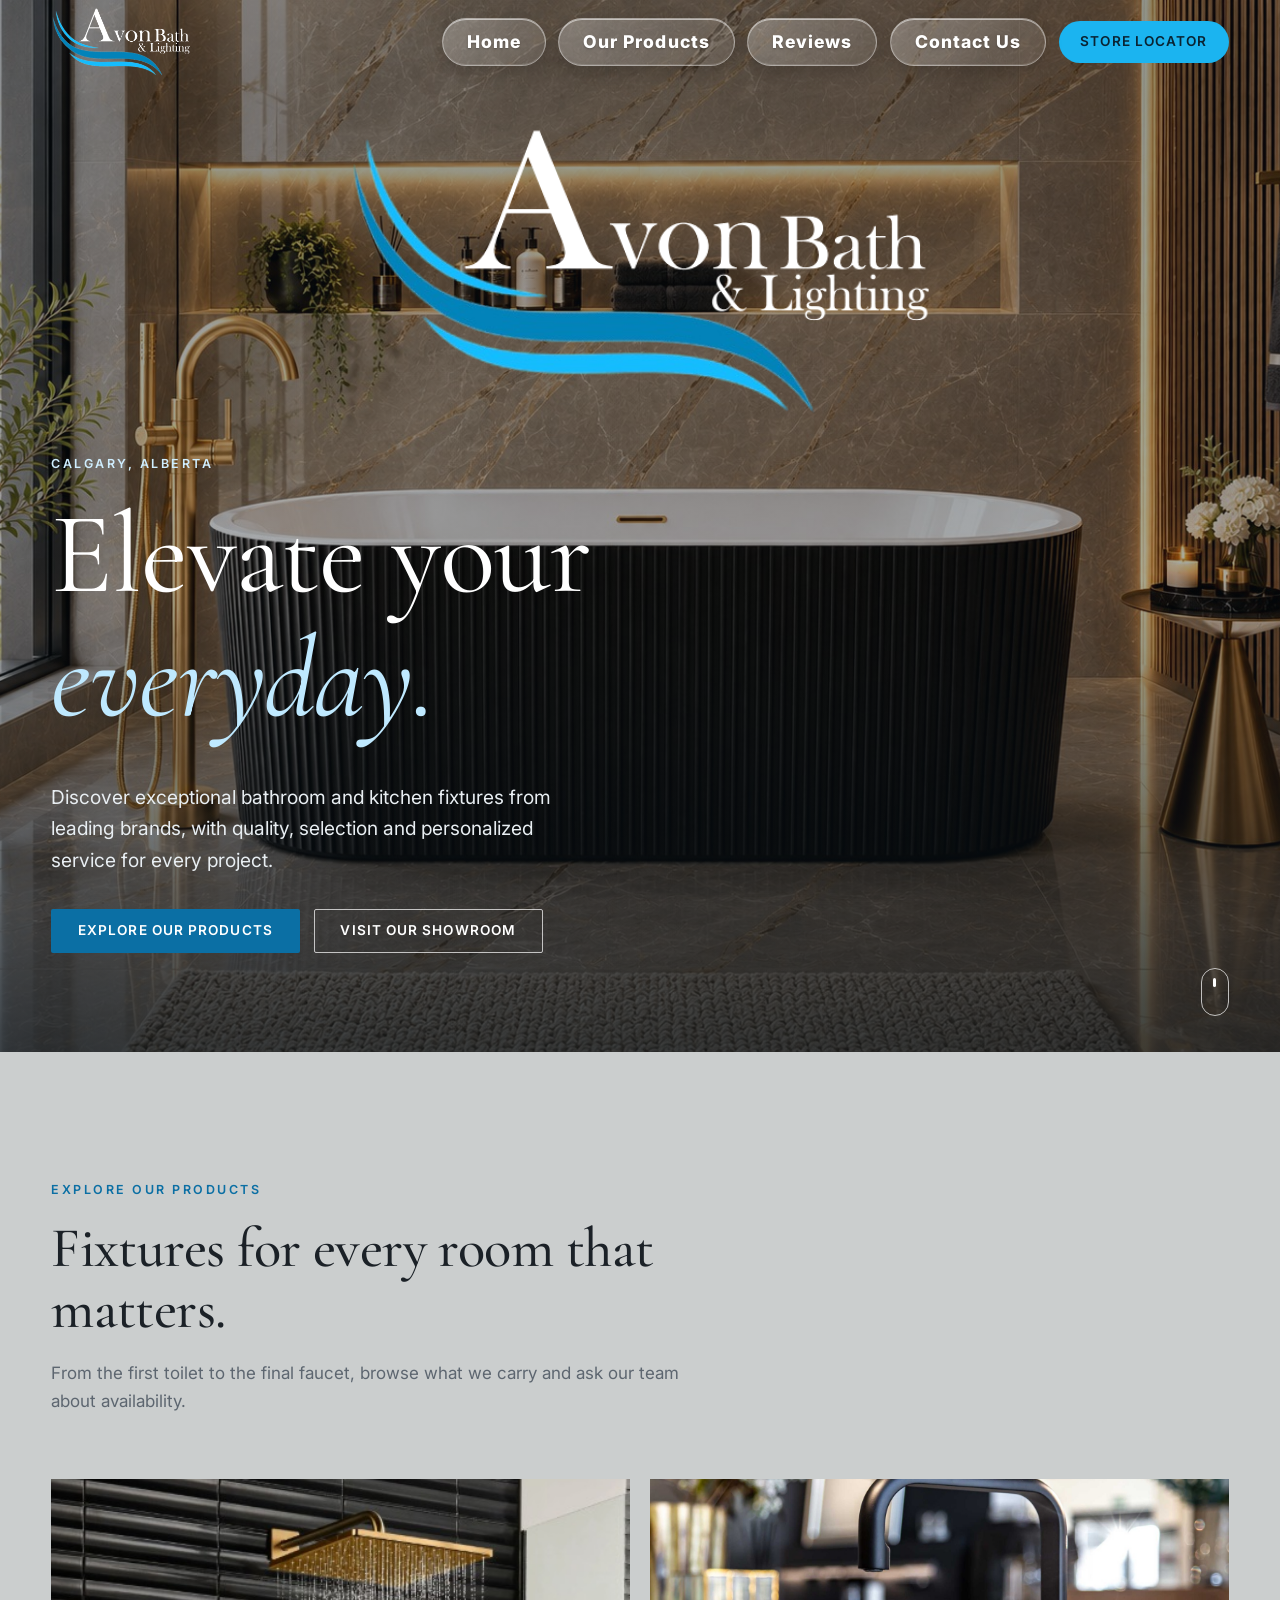
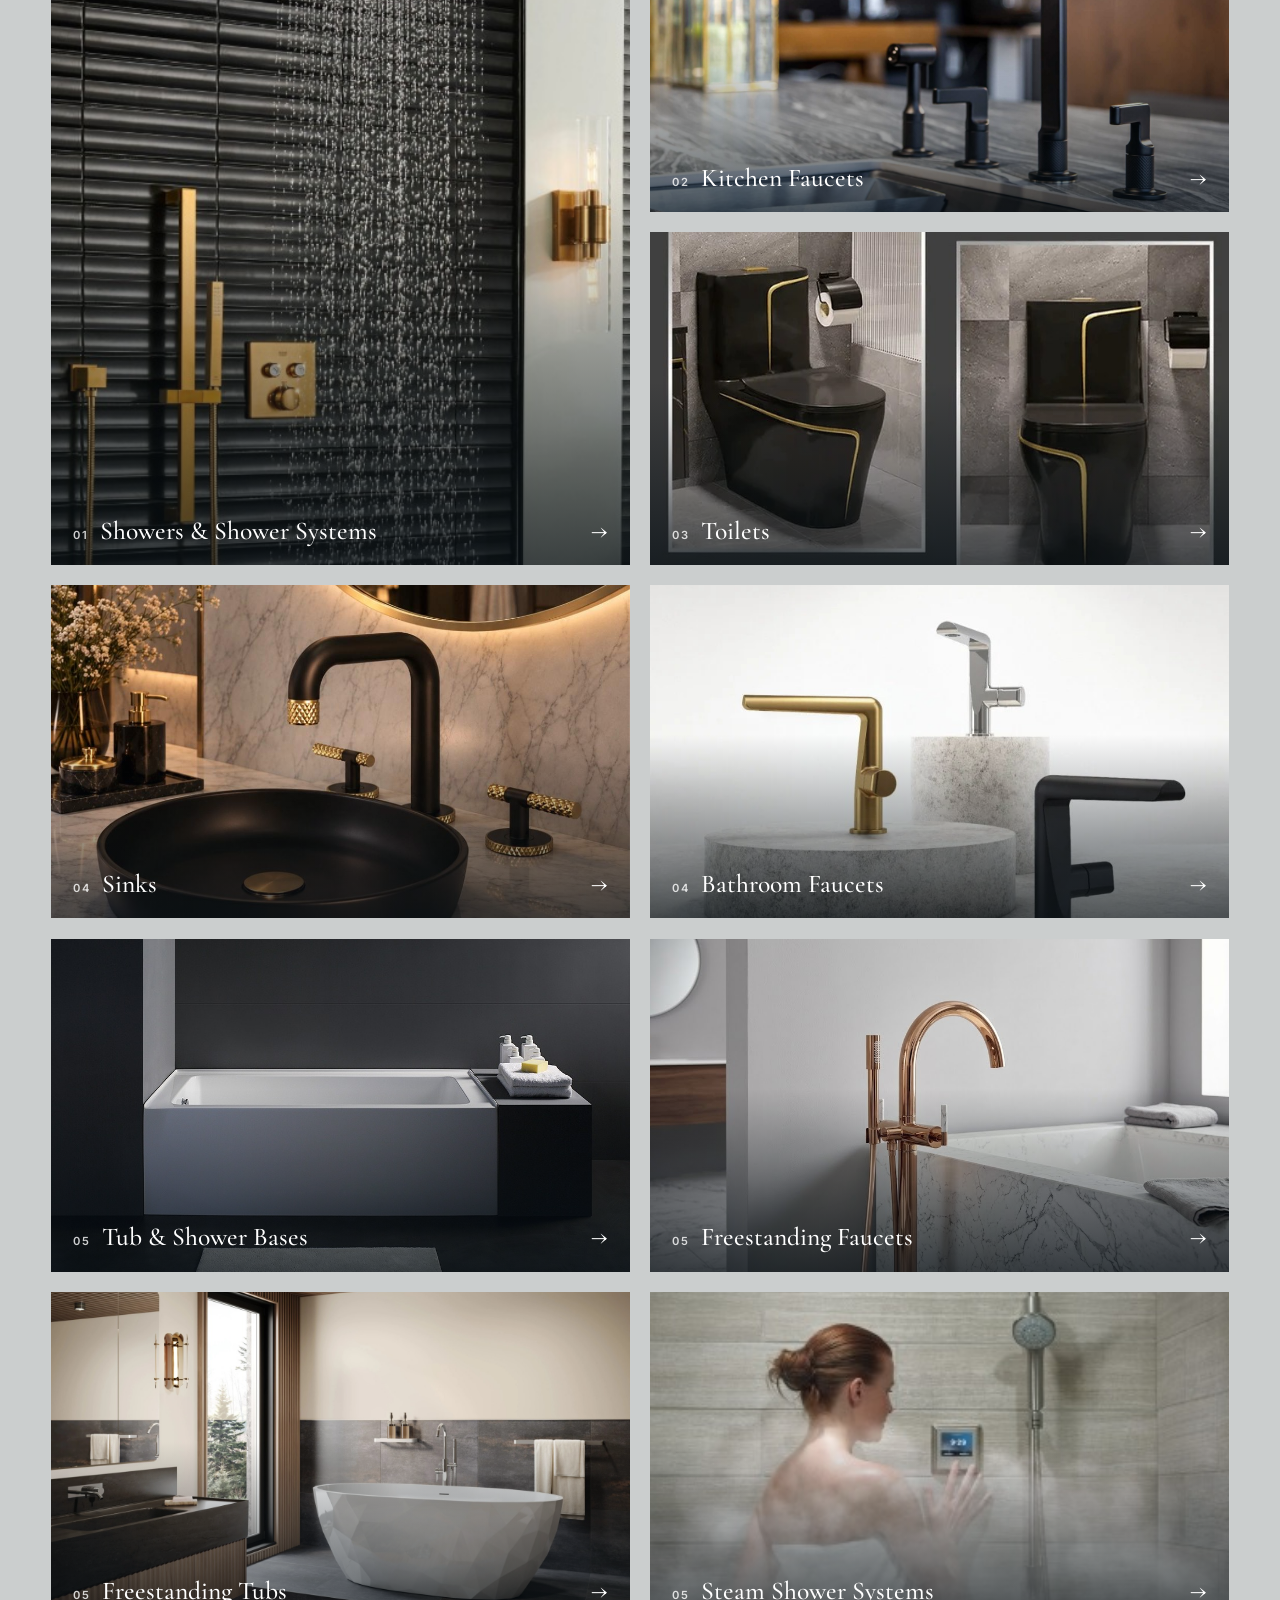
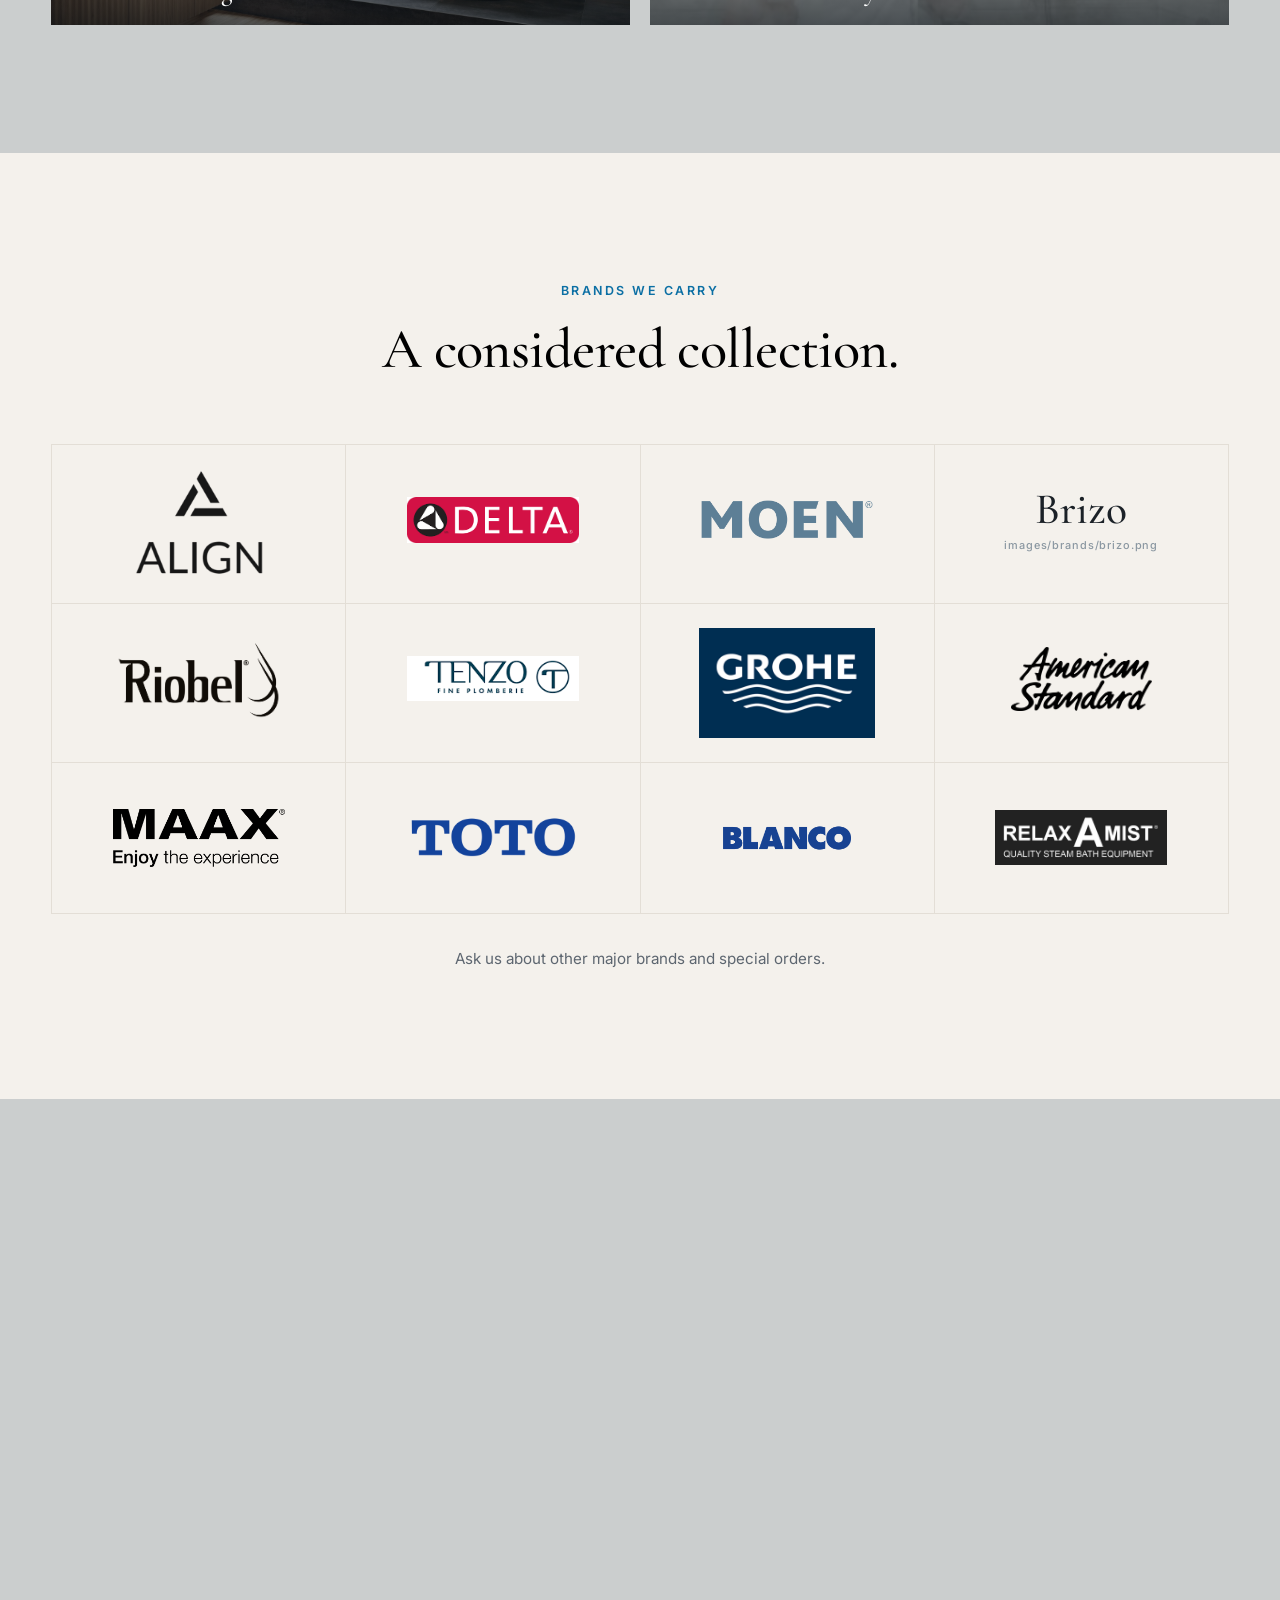
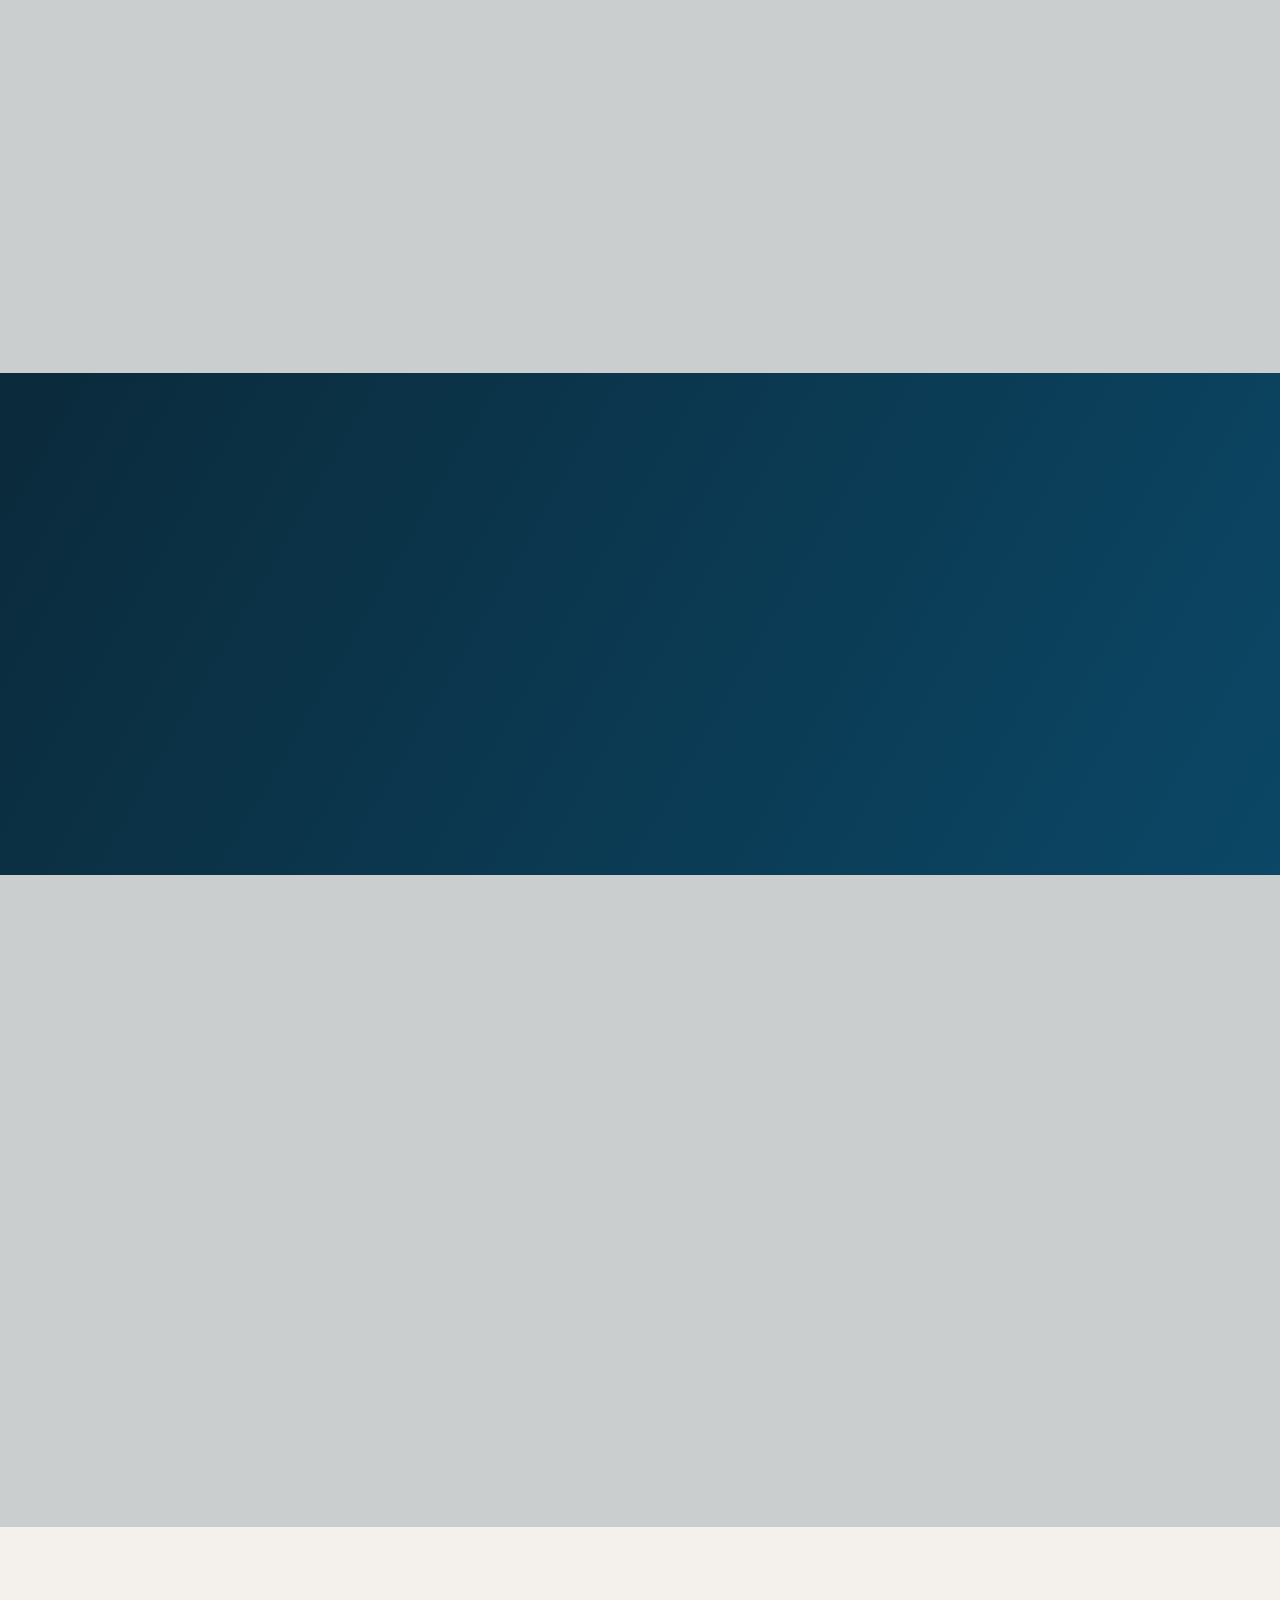
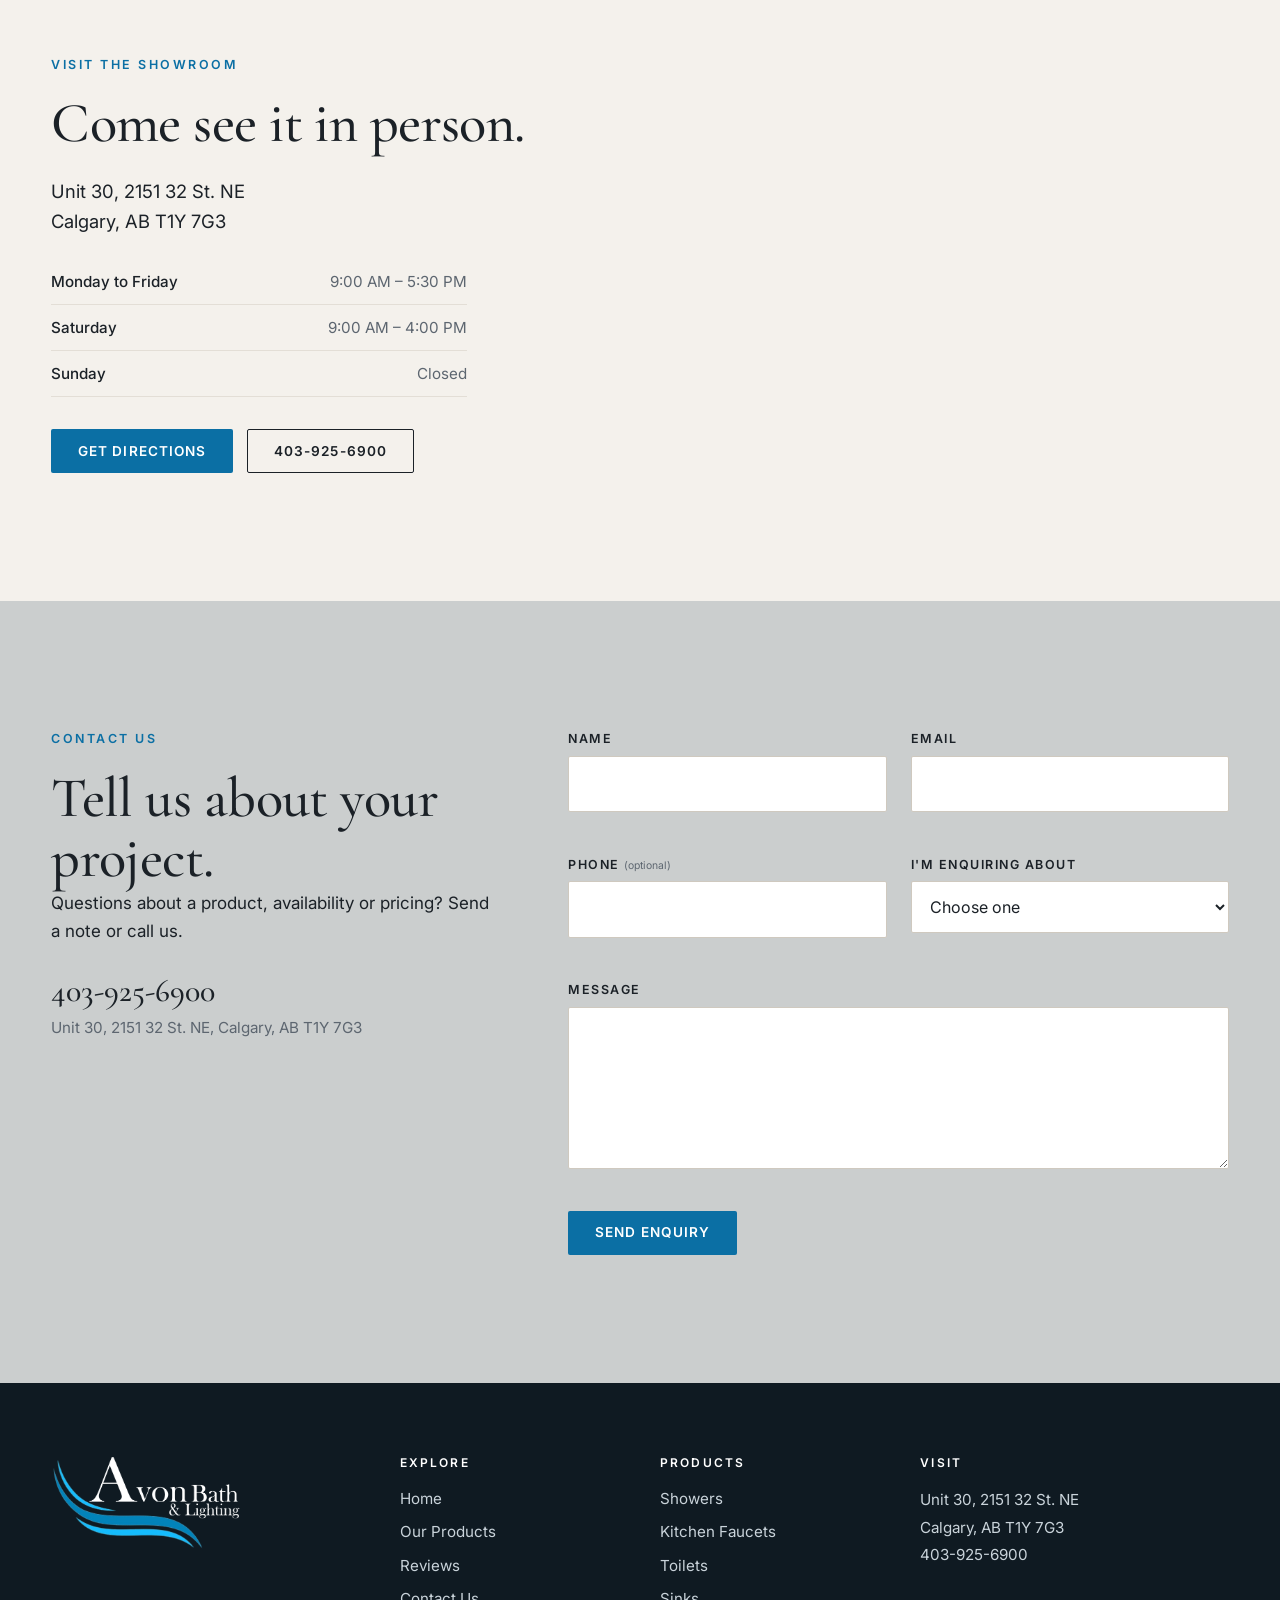
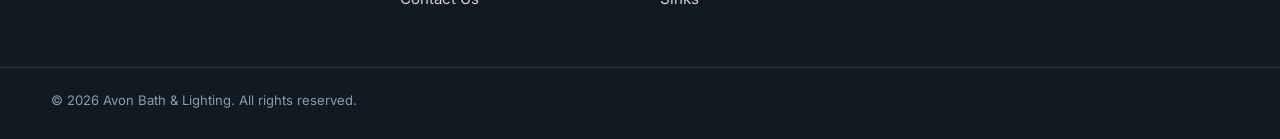
==== commit 79c35662: "all done" ====
--- a/index.html
+++ b/index.html
@@ -151,6 +151,12 @@
             </figure>
             <span class="cat__label"><small>05</small>Freestanding Tubs<i aria-hidden="true">→</i></span>
           </a>
+          </a></a><a class="cat cat--wide" href="#contact" data-inquiry="Tub &amp; shower trims">
+            <figure class="ph" data-ph="Tub &amp; shower trims">
+              <img src="images/categories/steam.jpeg" alt="Tub and shower trim in matte black" loading="lazy">
+            </figure>
+            <span class="cat__label"><small>05</small>Steam Shower Systems<i aria-hidden="true">→</i></span>
+          </a>
         </div>
       </div>
     </section>
@@ -163,8 +169,8 @@
           <h2>A considered collection.</h2>
         </header>
         <ul class="brands__list">
-      <li><a class="brand-tile"  target="_blank" rel="noopener" aria-label="Tenzo">
-    <img src="images/brands/tenzo.png" alt="Tenzo">
+      <li><a class="brand-tile"  target="_blank" rel="noopener" aria-label="Align">
+    <img src="images/brands/align.png" alt="Tenzo">
     <span class="brand-tile__name">Align</span>
     <small class="brand-tile__file">images/brands/align.png</small>
   </a></li>
@@ -173,13 +179,18 @@
     <span class="brand-tile__name">Delta</span>
     <small class="brand-tile__file">images/brands/delta.png</small>
   </a></li>
+  <li><a class="brand-tile" href="https://www.moen.ca/" target="_blank" rel="noopener" aria-label="Moen">
+    <img src="images/brands/moen.png" alt="toto">
+    <span class="brand-tile__name">toto</span>
+    <small class="brand-tile__file">images/brands/toto.jpeg</small>
+  </a></li>
   <li><a class="brand-tile" href="https://www.brizofaucet.ca/" target="_blank" rel="noopener" aria-label="Brizo">
     <img src="images/brands/brizo.png" alt="Brizo">
     <span class="brand-tile__name">Brizo</span>
     <small class="brand-tile__file">images/brands/brizo.png</small>
   </a></li>
   <li><a class="brand-tile" href="https://riobel.design/en/" target="_blank" rel="noopener" aria-label="Riobel">
-    <img src="images/brands/riobel.png" alt="Riobel" >
+    <img src="images/brands/riobel.webp" alt="Riobel" >
     <span class="brand-tile__name">Riobel</span>
     <small class="brand-tile__file">images/brands/riobel.png</small>
   </a></li>
@@ -187,6 +198,37 @@
     <img src="images/brands/tenzo.png" alt="Tenzo">
     <span class="brand-tile__name">Tenzo</span>
     <small class="brand-tile__file">images/brands/tenzo.png</small>
+  </a></li>
+  <li><a class="brand-tile" href="https://www.grohe.ca/" target="_blank" rel="noopener" aria-label="Grohe">
+    <img src="images/brands/grohe.jpg" alt="Tenzo">
+    <span class="brand-tile__name">Grohe</span>
+    <small class="brand-tile__file">images/brands/grohe.jpg</small>
+  </a></li>
+  <li><a class="brand-tile" href="https://www.americanstandard.ca/" target="_blank" rel="noopener" aria-label="AM STD">
+    <img src="images/brands/american-std.png" alt="AM STD">
+    <span class="brand-tile__name">AM STD</span>
+    <small class="brand-tile__file">images/brands/american-std.png</small>
+  </a></li>
+  <li><a class="brand-tile" href="https://maax.ca/" target="_blank" rel="noopener" aria-label="Maax">
+    <img src="images/brands/maax.png" alt="Maax">
+    <span class="brand-tile__name">Maax</span>
+    <small class="brand-tile__file">images/brands/maax.png</small>
+  </a></li>
+  <li><a class="brand-tile" href="https://www.totousa.com/" target="_blank" rel="noopener" aria-label="toto">
+    <img src="images/brands/toto.webp" alt="toto">
+    <span class="brand-tile__name">toto</span>
+    <small class="brand-tile__file">images/brands/toto.jpeg</small>
+  </a></li>
+  
+  <li><a class="brand-tile" href="https://www.blanco.com/can-en" target="_blank" rel="noopener" aria-label="Blanco">
+    <img src="images/brands/blanco.webp" alt="toto">
+    <span class="brand-tile__name">toto</span>
+    <small class="brand-tile__file">images/brands/blanco.webp</small>
+  </a></li>
+   <li><a class="brand-tile" href="https://www.relax-a-mist.com/" target="_blank" rel="noopener" aria-label="Relax">
+    <img src="images/brands/relax.jpg" alt="toto">
+    <span class="brand-tile__name">toto</span>
+    <small class="brand-tile__file">images/brands/blanco.webp</small>
   </a></li>
 </ul>
         <p class="brands__note">Ask us about other major brands and special orders.</p>
@@ -198,7 +240,7 @@
       <div class="wrap why">
         <div class="why__media">
           <figure class="ph ph--portrait" data-ph="Showroom image">
-            <img src="images/showroom.jpg" alt="Interior of the Avon Bath &amp; Lighting showroom" loading="lazy">
+            <img src="images/hero/showroom.jpeg" alt="Interior of the Avon Bath &amp; Lighting showroom" loading="lazy">
           </figure>
         </div>
         <div class="why__copy">
--- a/styles.css
+++ b/styles.css
@@ -18,8 +18,8 @@
 img{max-width:100%;display:block}
 a{color:inherit}
 h1,h2,h3{font-family:var(--serif);font-weight:500;line-height:1.08;margin:0;letter-spacing:-.01em}
-h2{font-size:clamp(2.2rem,4.4vw,3.6rem);color: white;}
-h3{color: white;}
+h2{font-size:clamp(2.2rem,4.4vw,3.6rem)}
+
 p{margin:0 0 1em}
 .wrap{width:100%;max-width:1320px;margin:0 auto;padding:0 var(--gutter)}
 .skip{position:absolute;left:-999px;top:8px;background:#fff;color:var(--ink);padding:10px 16px;z-index:200}
@@ -50,7 +50,7 @@
 .is-solid .brand__light,.menu-open .brand__light{display:none}
 .is-solid .brand__dark,.menu-open .brand__dark{display:block}
 .nav__menu ul{list-style:none;margin:0;padding:0;display:flex;align-items:center;gap:clamp(20px,3vw,44px)}
-.nav__menu a:not(.btn){font-size:1.5rem;font-weight:800;letter-spacing:.06em;text-decoration:none;color:#fff;position:relative;padding:6px 0}
+.nav__menu a:not(.btn){font-size:1.1rem;font-weight:800;letter-spacing:.06em;text-decoration:none;color:#fff;position:relative;padding:6px 0}
 .nav__menu a:not(.btn)::after{content:"";position:absolute;left:0;bottom:0;height:1px;width:100%;background:currentColor;transform:scaleX(0);transform-origin:left;transition:transform .3s}
 .nav__menu a:not(.btn):hover::after{transform:scaleX(1)}
 .is-solid .nav__menu a:not(.btn){color:var(--ink)}
@@ -113,7 +113,7 @@
 .brands__list{list-style:none;margin:0;padding:0;display:grid;grid-template-columns:repeat(4,1fr);border-top:1px solid var(--line);border-left:1px solid var(--line)}
 .brands__list li{border-right:1px solid var(--line);border-bottom:1px solid var(--line)}
 .brands__list a{display:flex;align-items:center;justify-content:center;min-height:150px;font:500 clamp(1.8rem,3.4vw,2.8rem)/1 var(--serif);text-decoration:none;color:var(--ink);transition:background .3s,color .3s}
-.brands__list a:hover{background:var(--ink);color:#fff}
+
 .brands__note{text-align:center;color:var(--muted);margin:2rem 0 0;font-size:.95rem}
 
 /* Why */
@@ -286,4 +286,8 @@
   }
   .nav__menu a:not(.btn):hover{transform:none;background:none}
 }
-.brands .section__head h2{color:#000}+.brands .section__head h2{color:#000}
+.brands__list .brand-tile[aria-label="Align"] img{max-height:110px;max-width:90%}
+.brands__list a:hover{background:rgb(0, 110, 170,.6);color:var(--ink)}
+.brands__list .brand-tile[aria-label="Grohe"] img{max-height:110px;max-width:90%}
+.brands__list .brand-tile[aria-label="Riobel"] img{max-height:110px;max-width:90%}
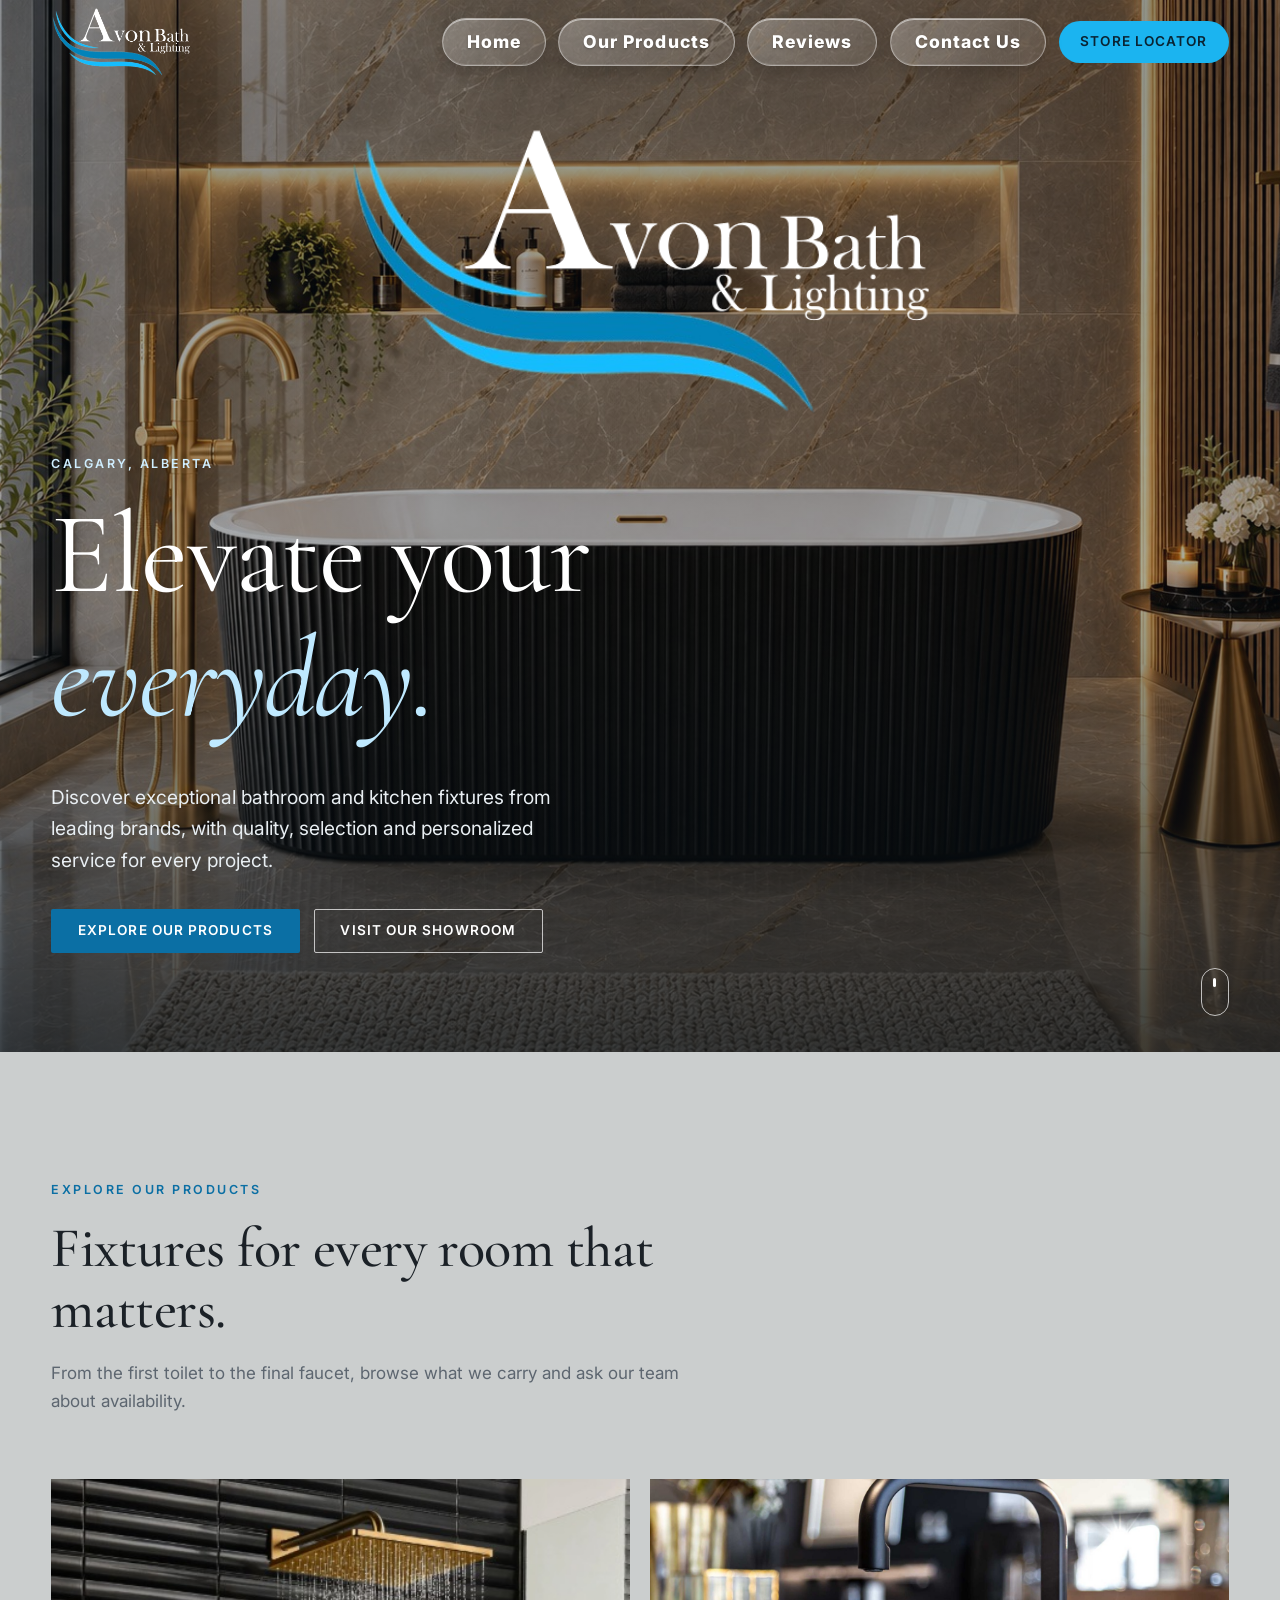
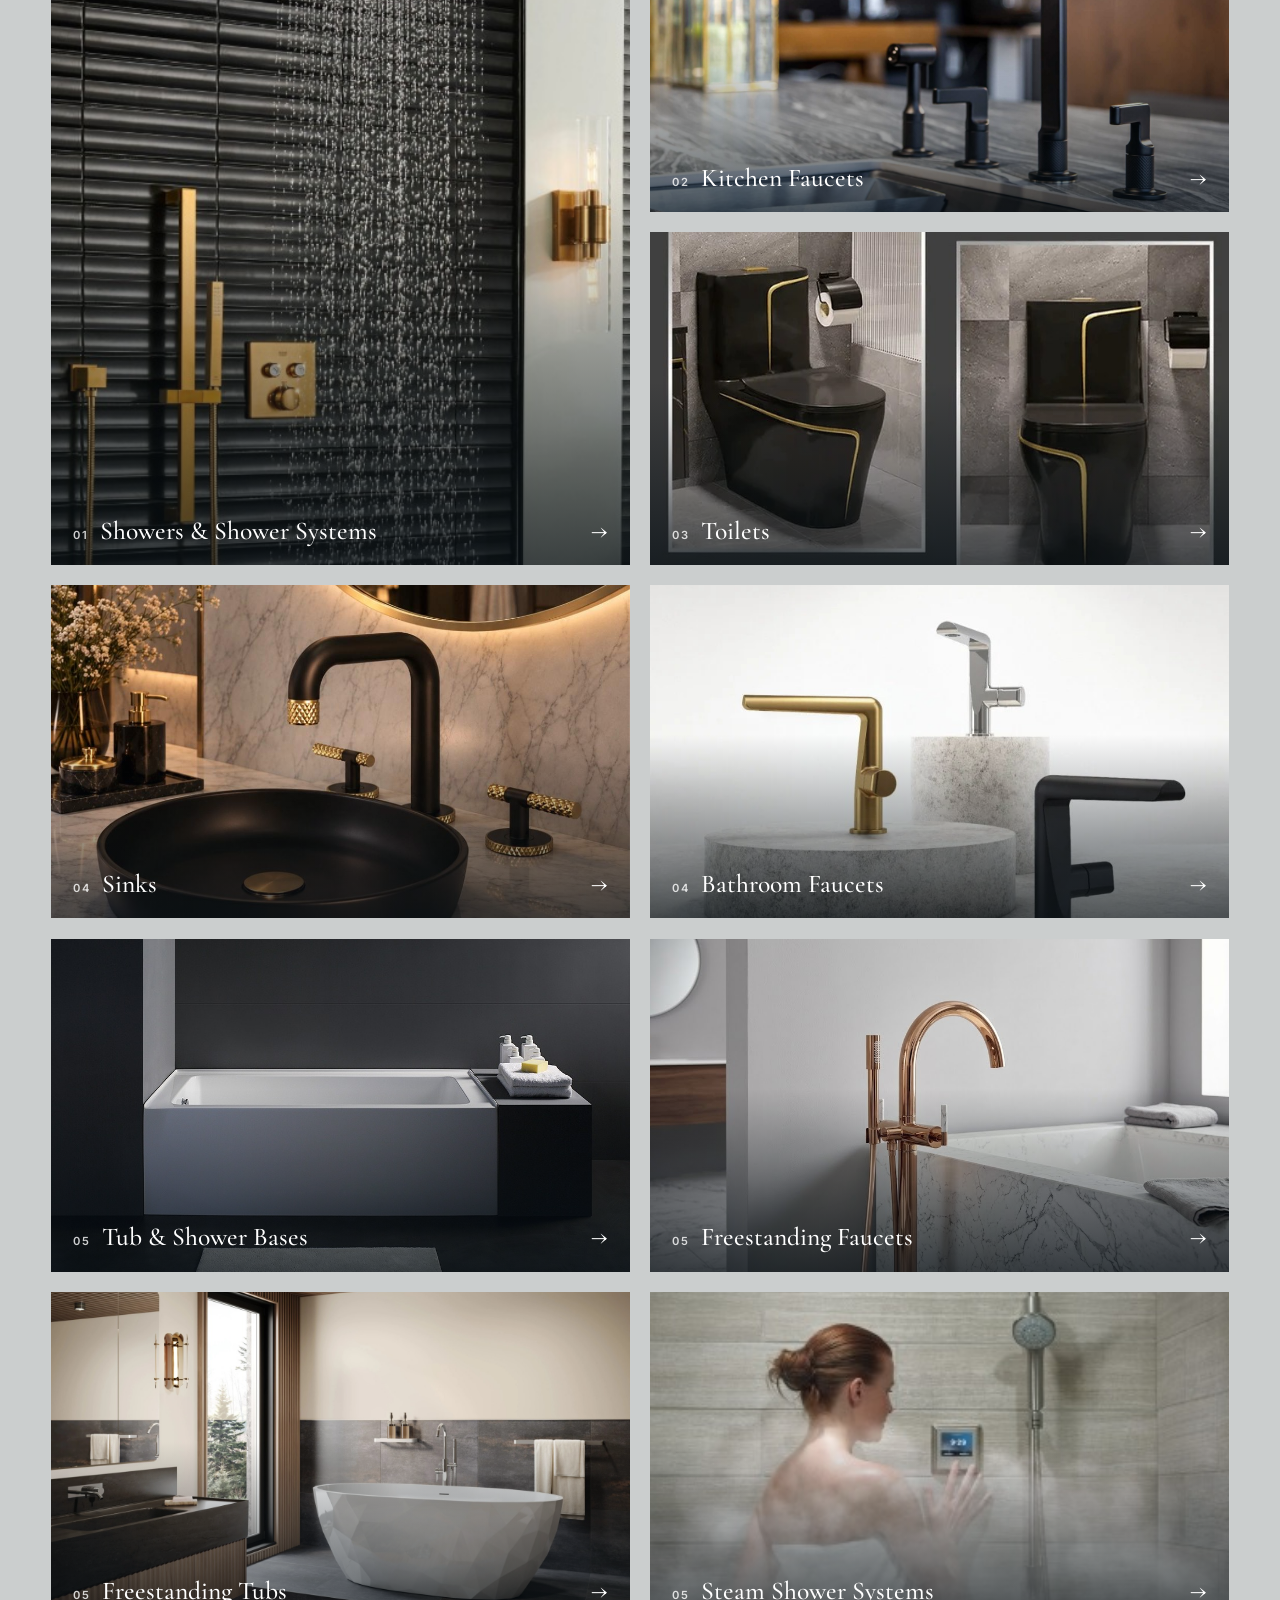
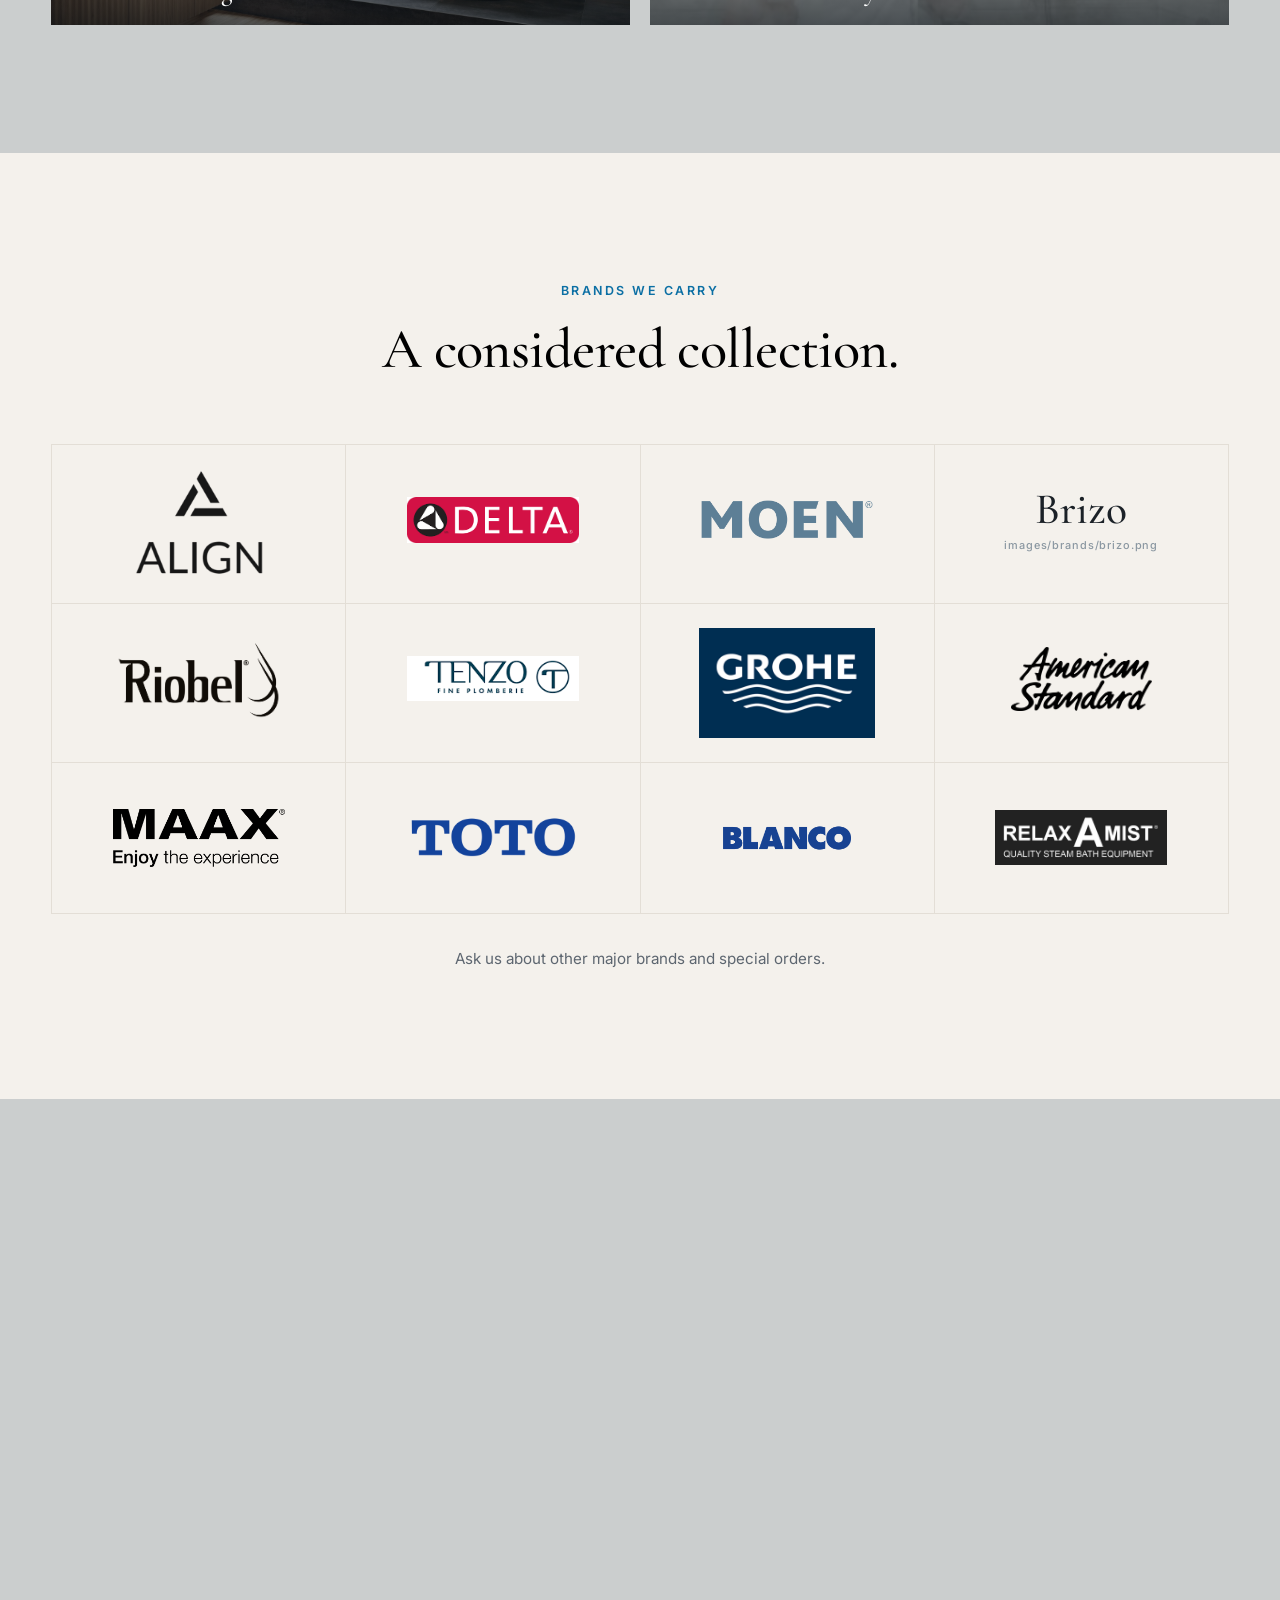
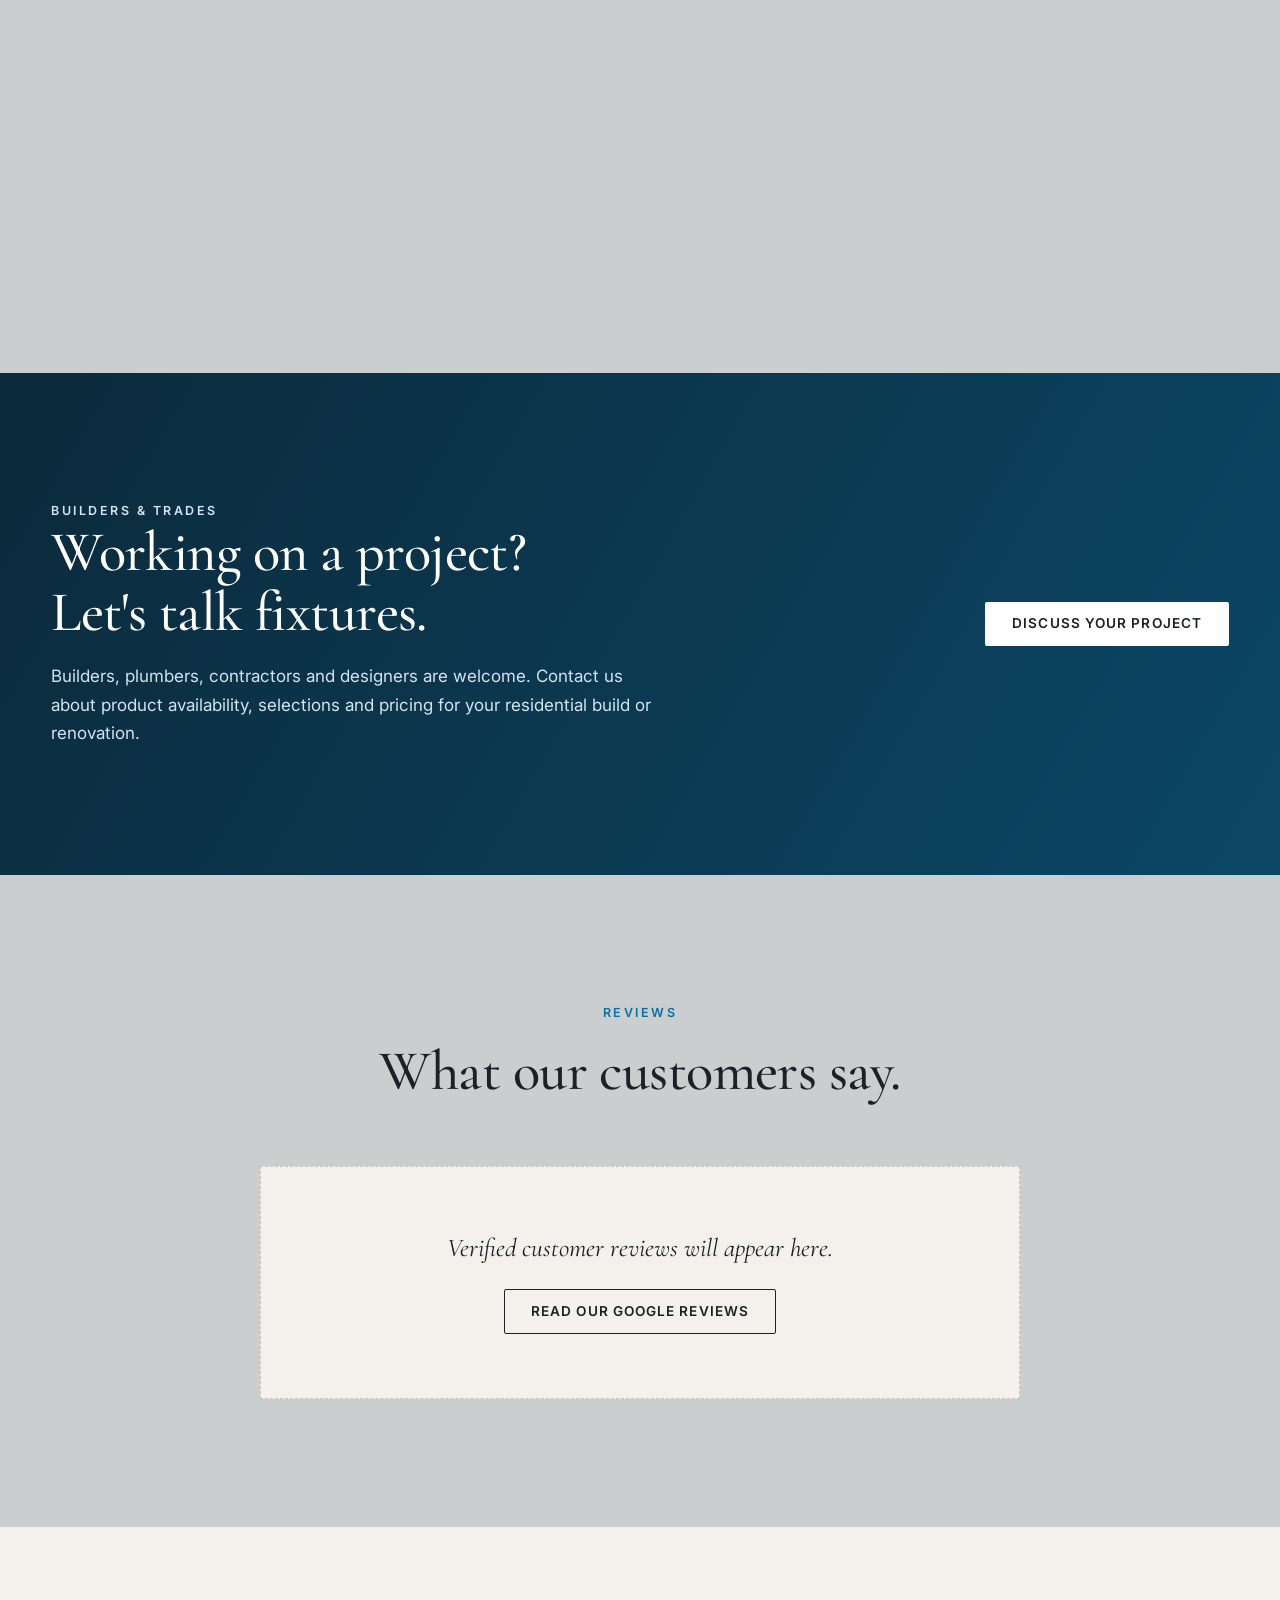
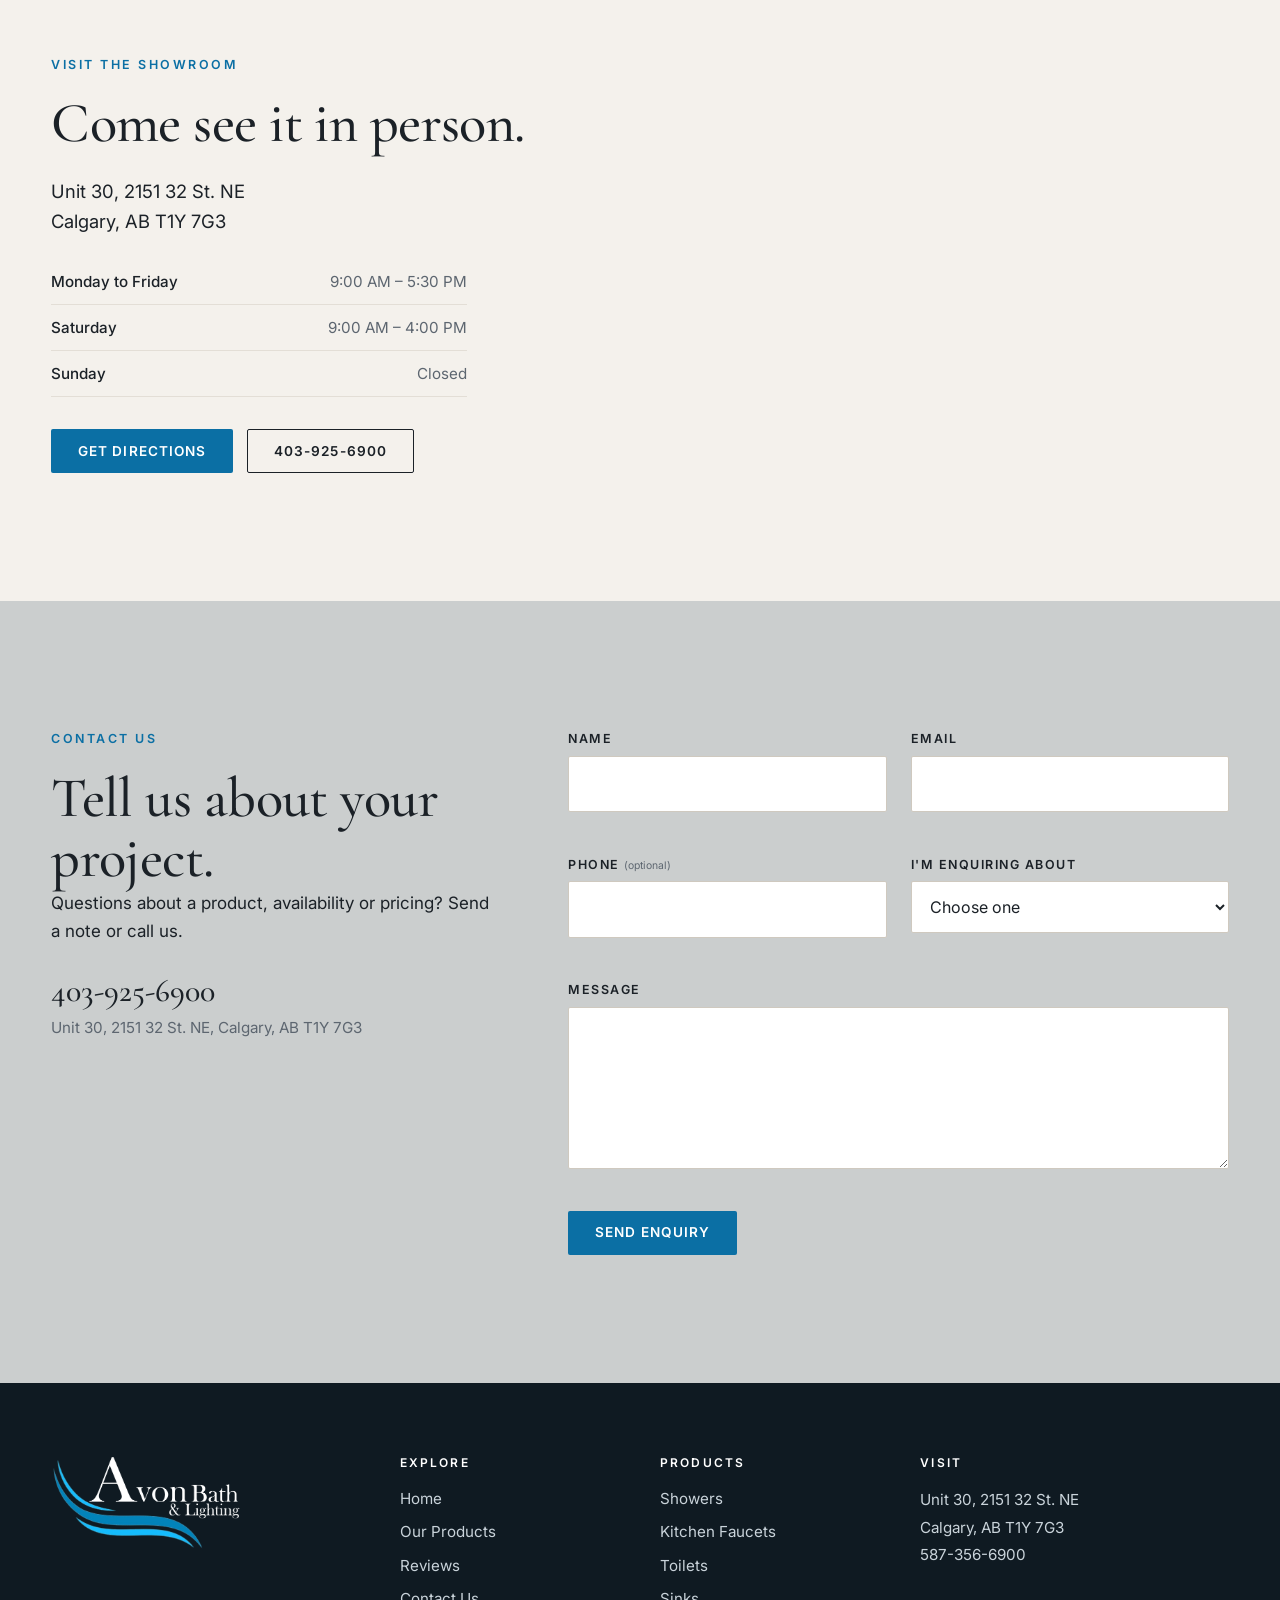
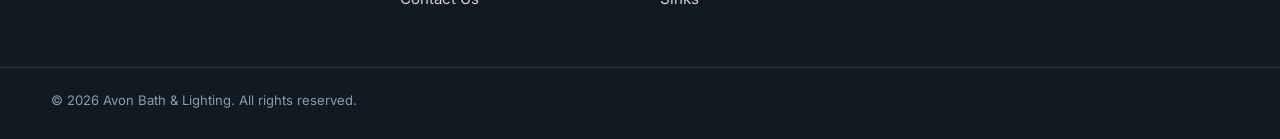
==== commit 6d7b08ce: "all done" ====
--- a/index.html
+++ b/index.html
@@ -395,7 +395,7 @@
       </div>
       <div>
         <h3>Visit</h3>
-        <address>Unit 30, 2151 32 St. NE<br>Calgary, AB T1Y 7G3<br><a href="tel:+14039256900">403-925-6900</a></address>
+        <address>Unit 30, 2151 32 St. NE<br>Calgary, AB T1Y 7G3<br><a href="tel:+15873566900">587-356-6900</a></address>
       </div>
     </div>
     <div class="wrap footer__legal"><p>&copy; <span id="yr">2026</span> Avon Bath &amp; Lighting. All rights reserved.</p></div>
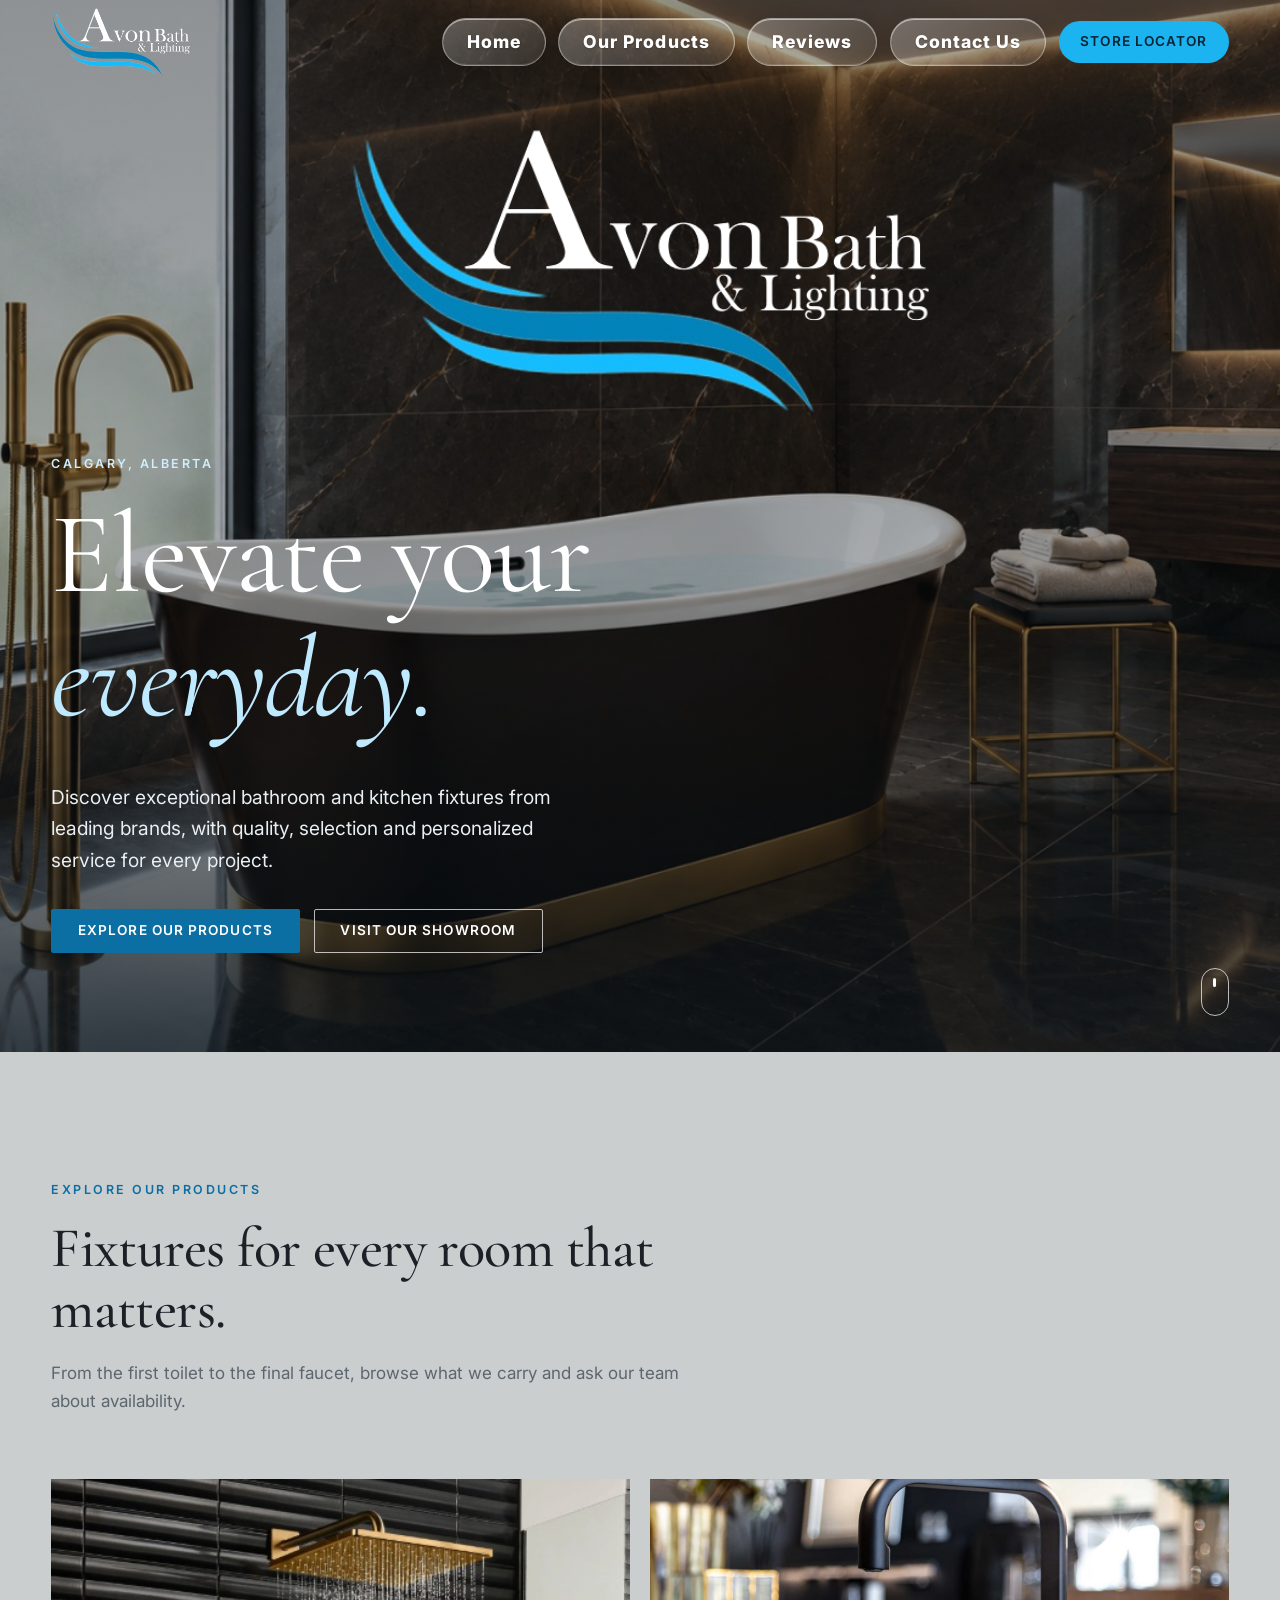
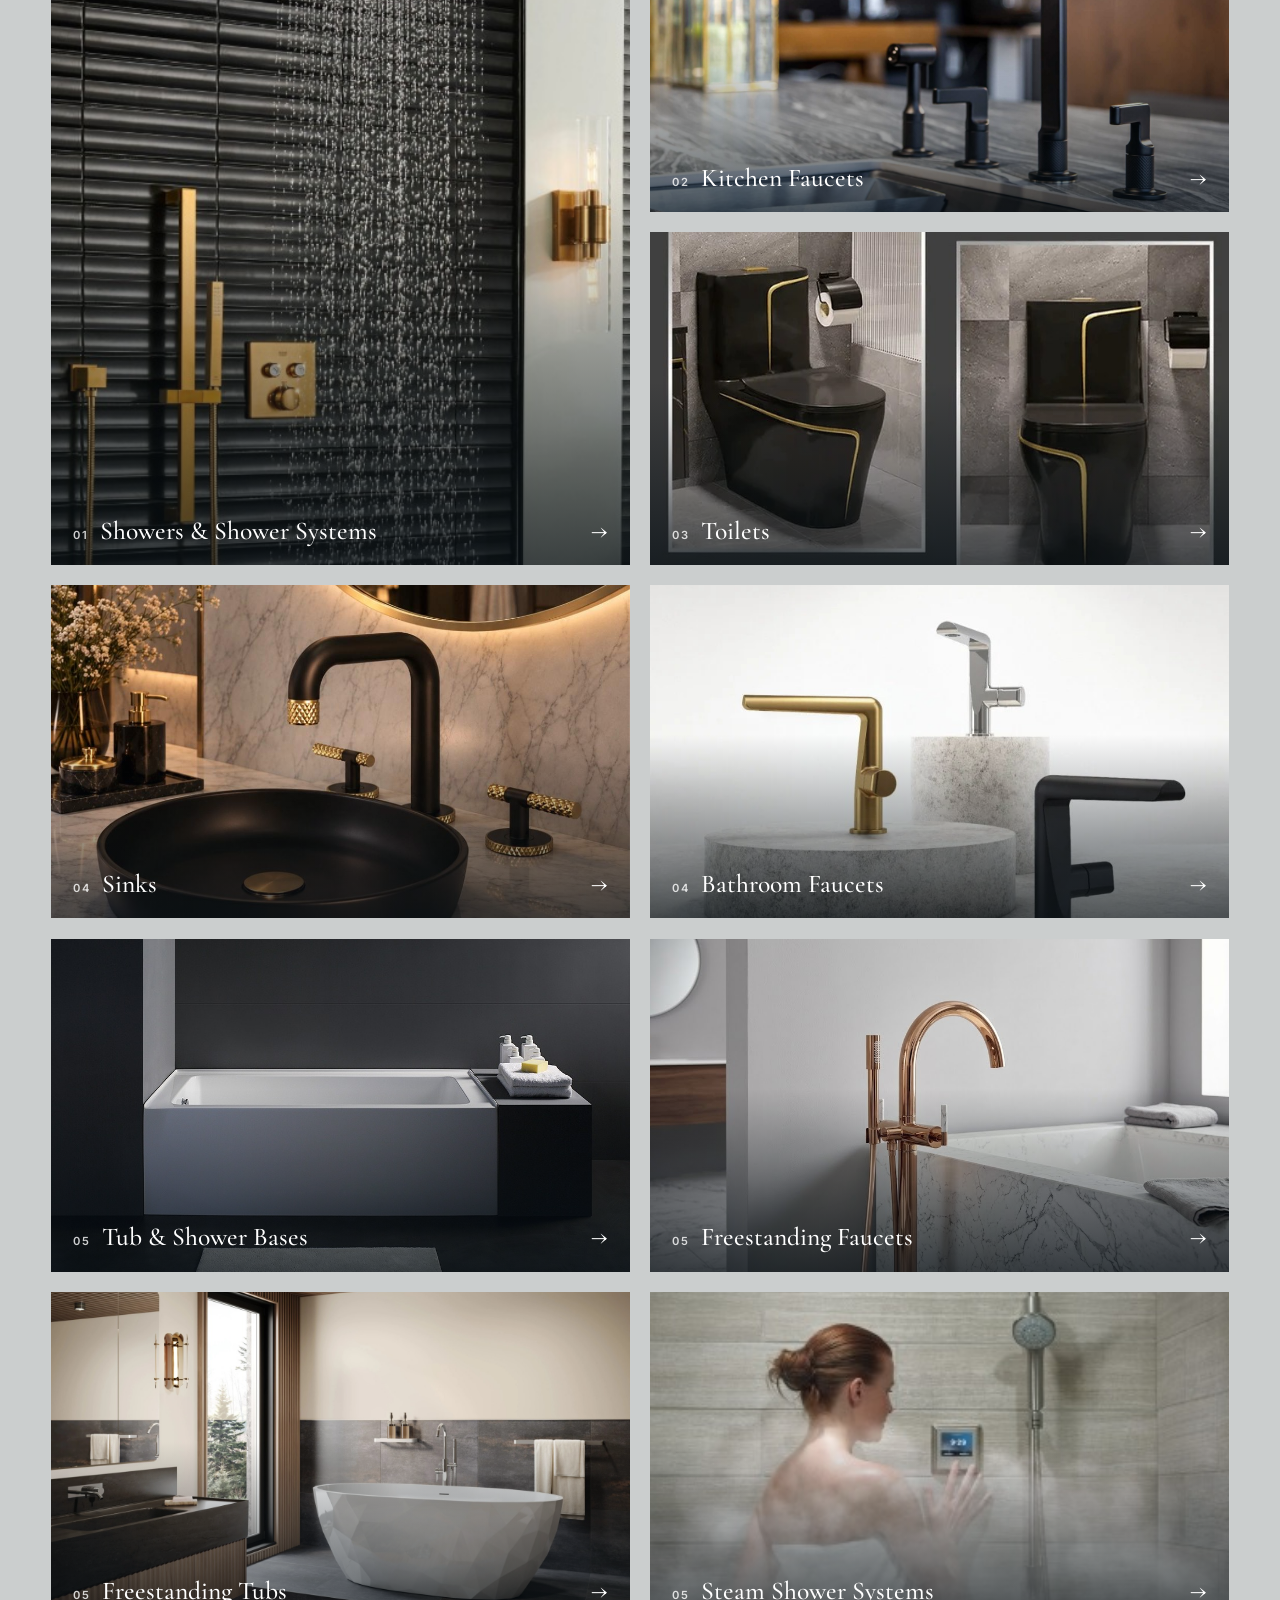
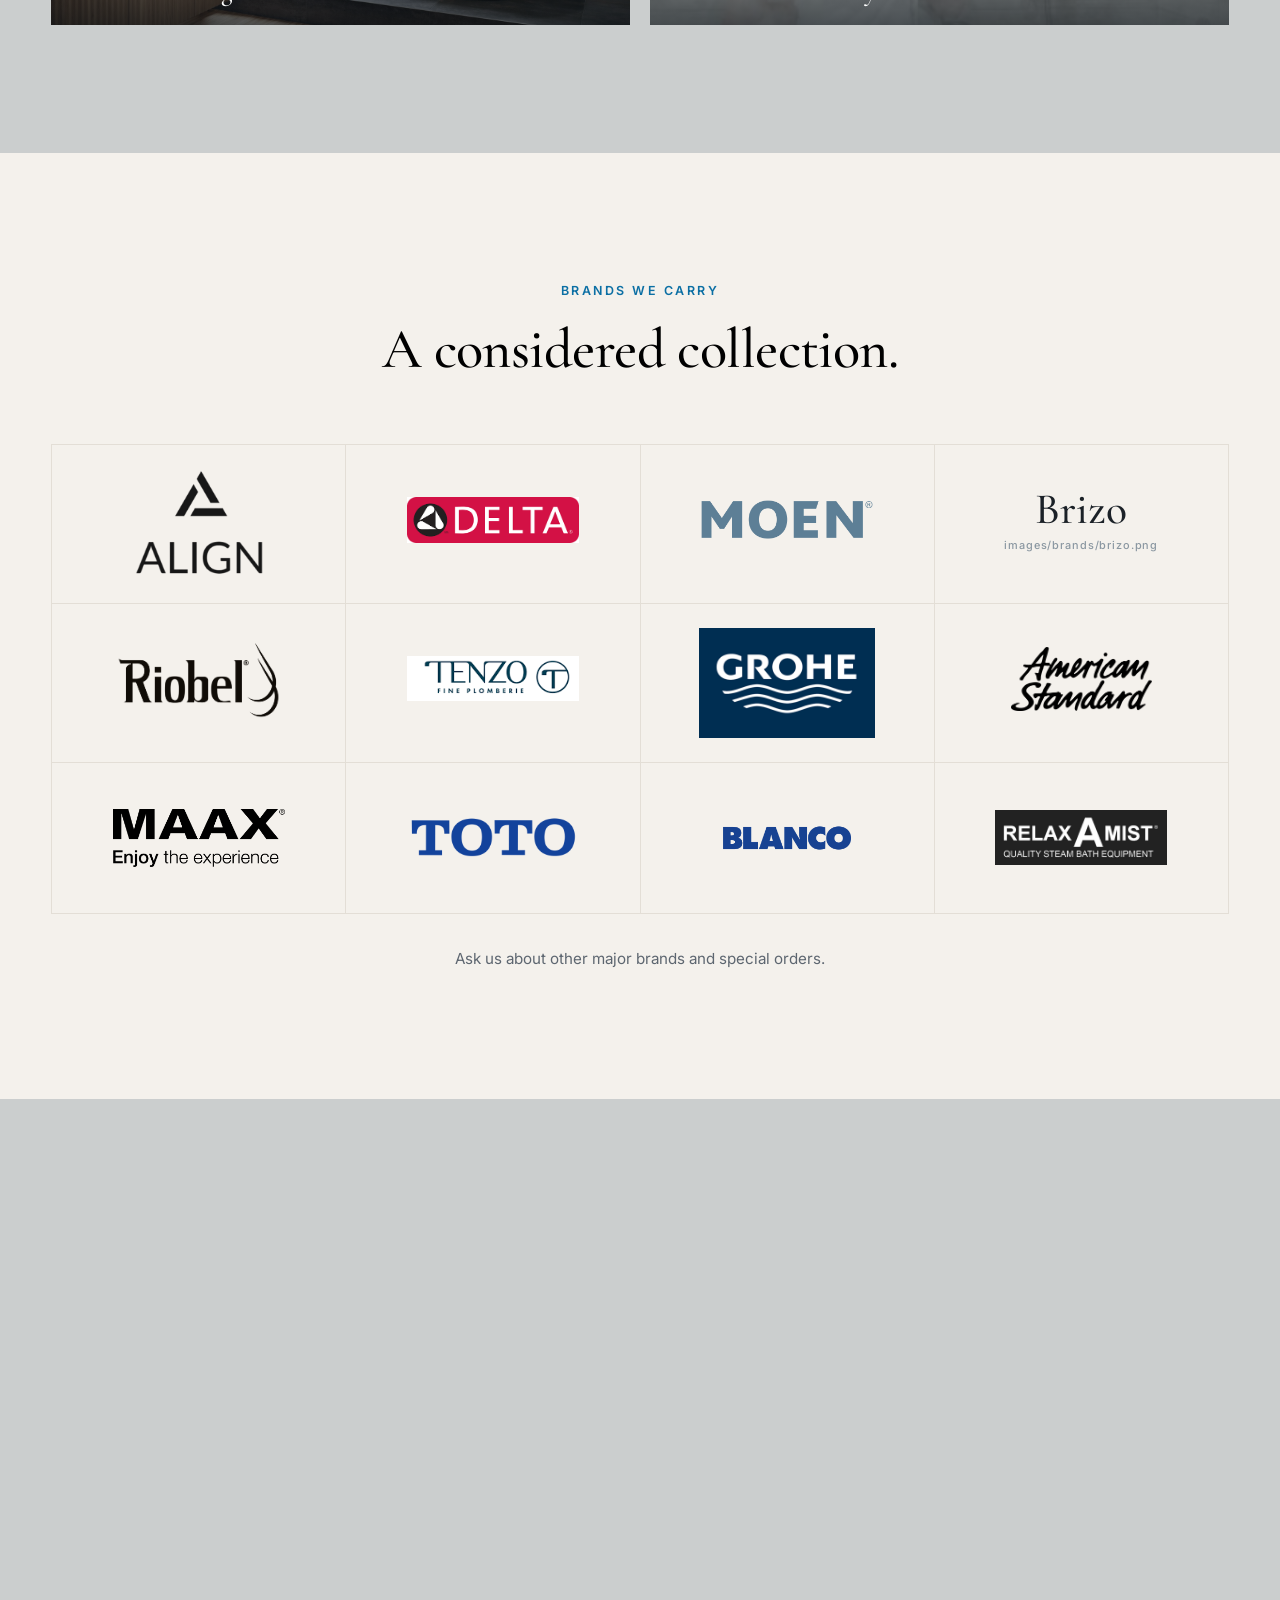
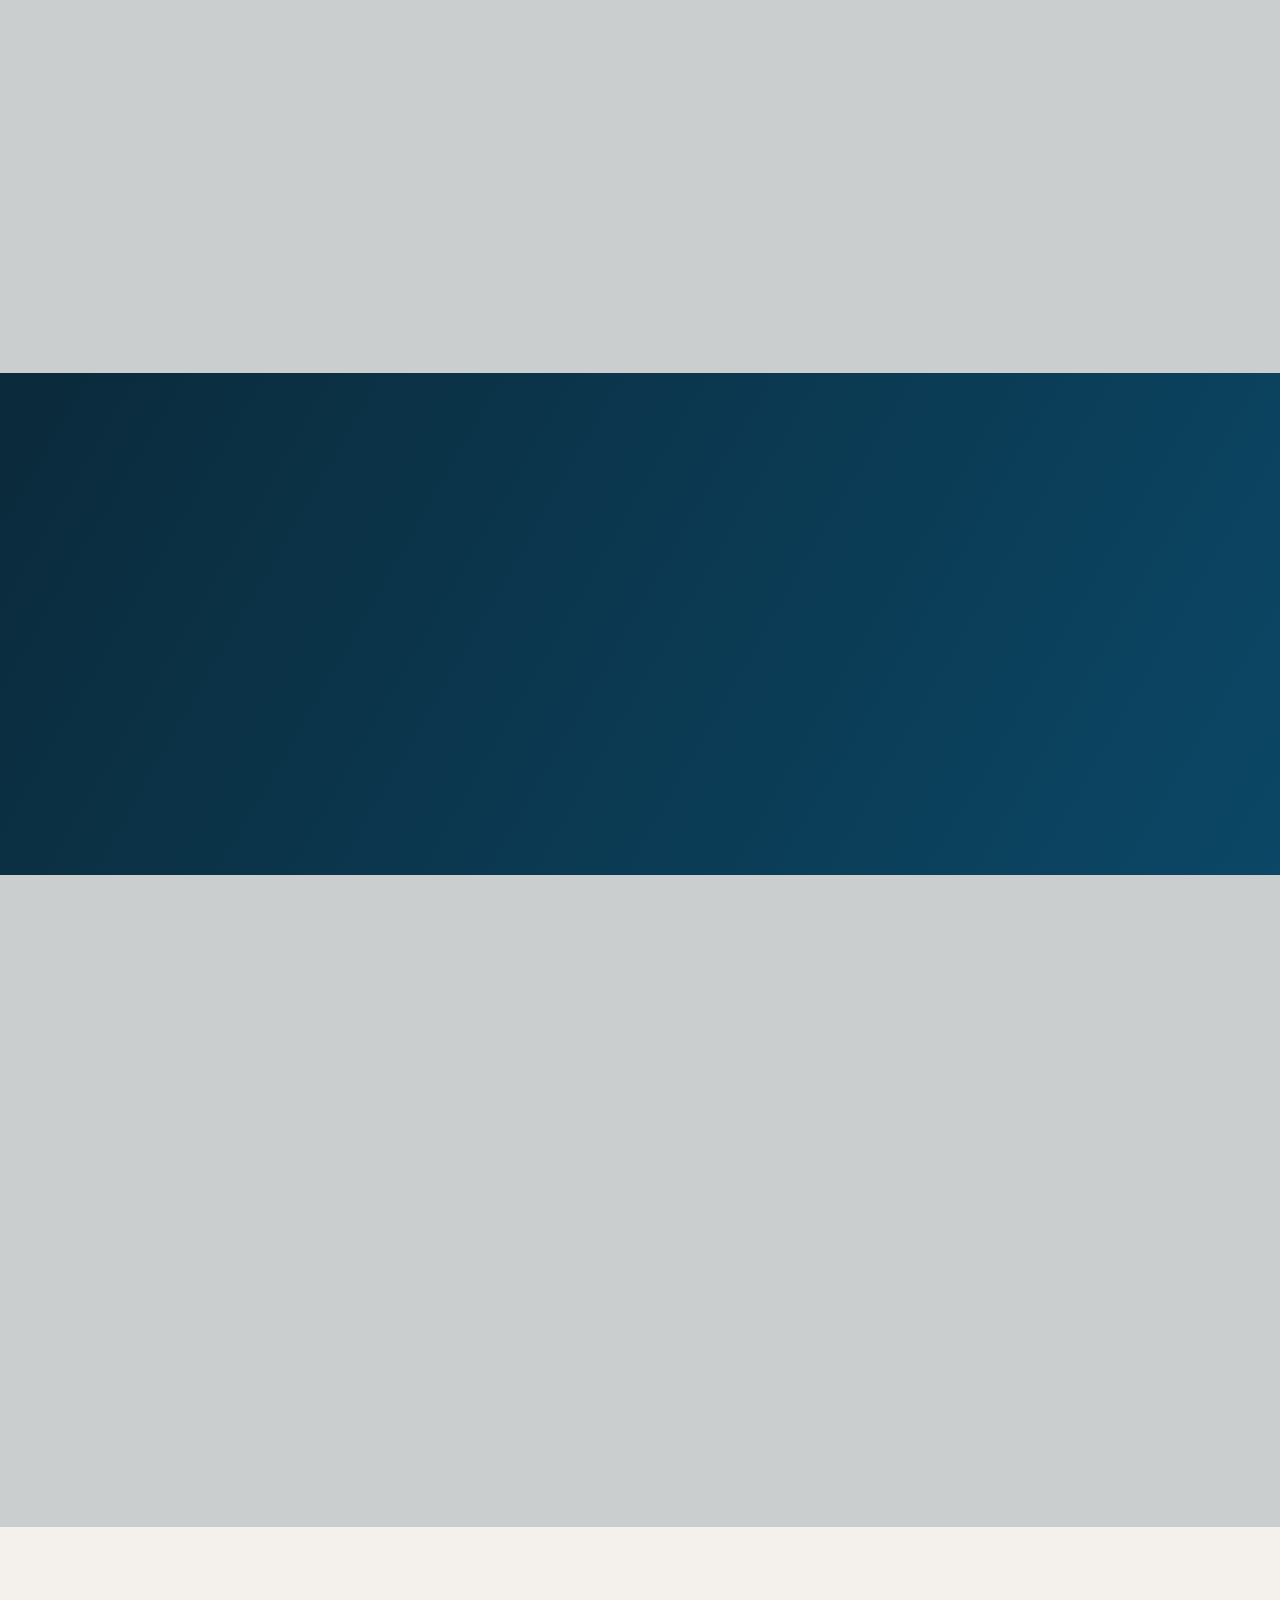
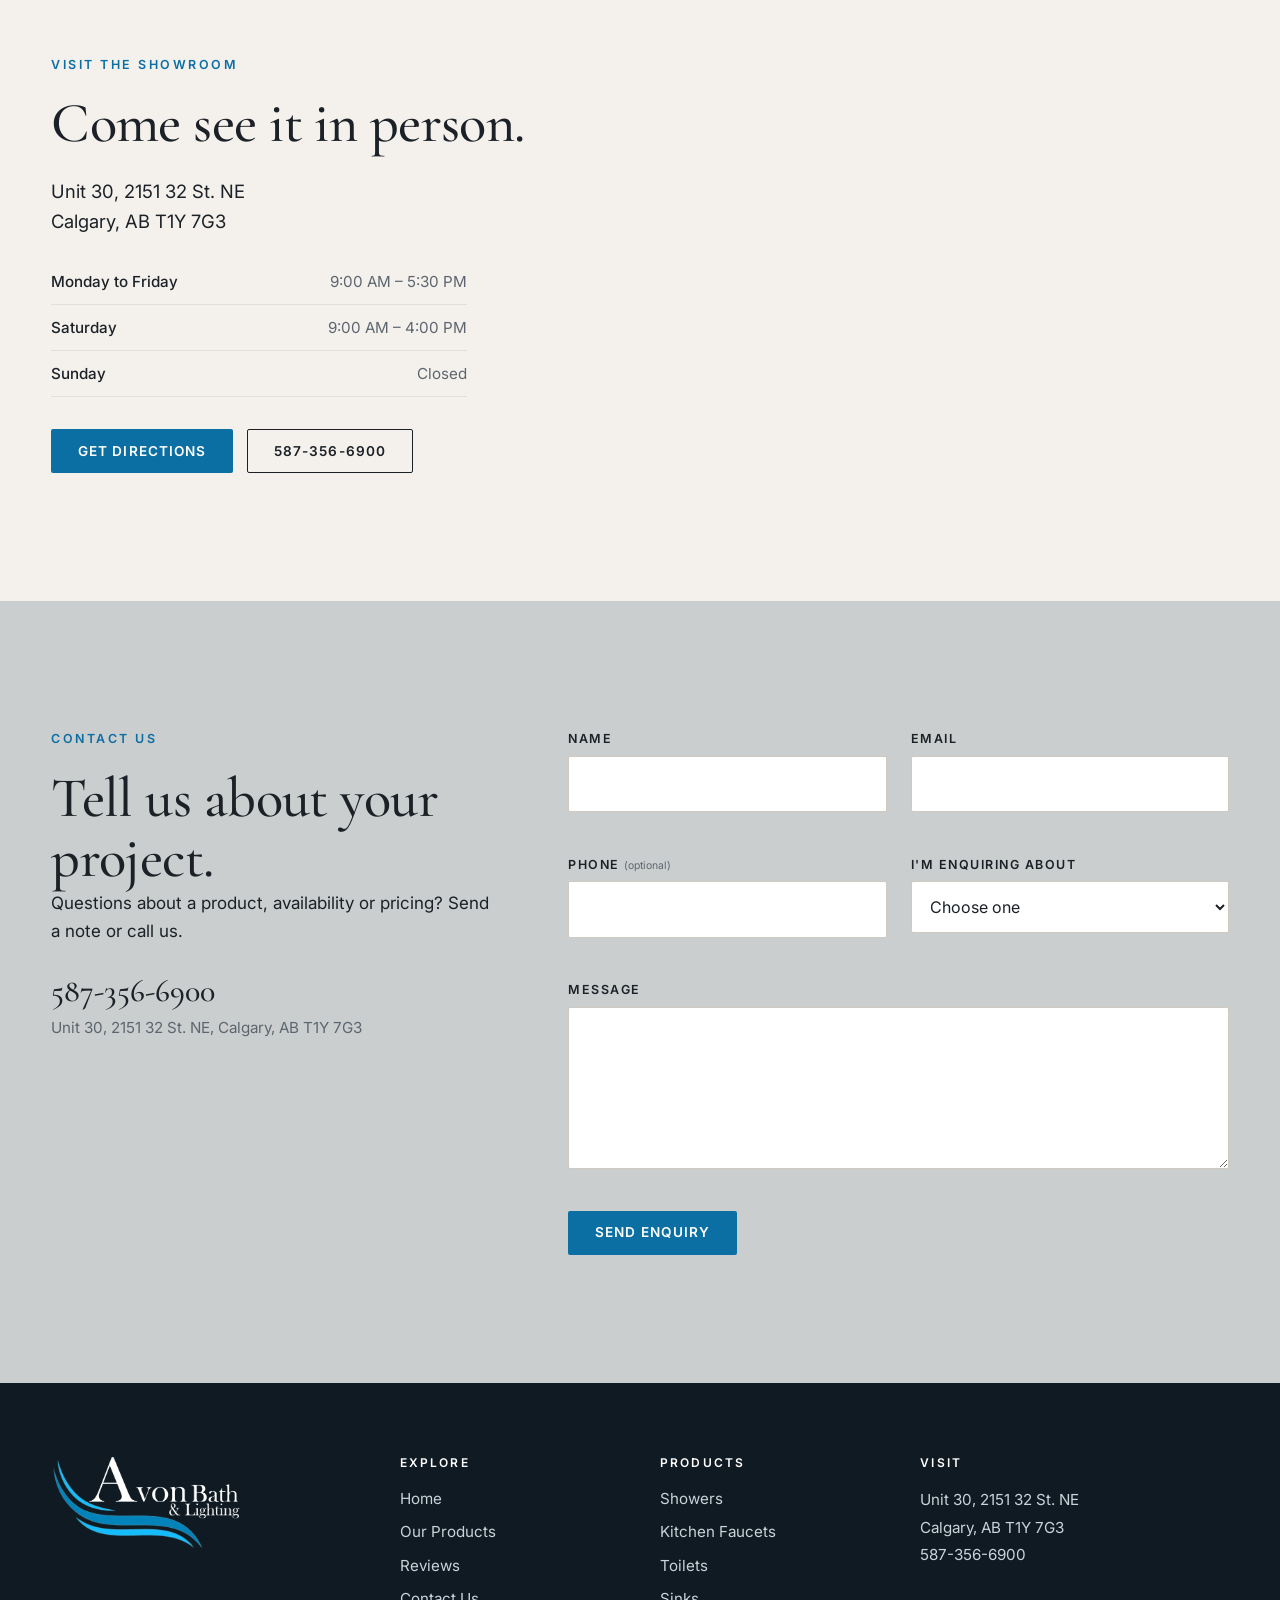
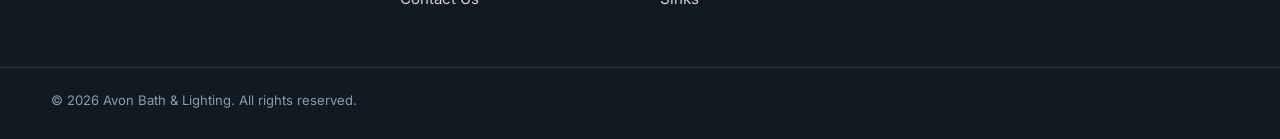
==== commit 420a19ca: "all done" ====
--- a/index.html
+++ b/index.html
@@ -19,7 +19,7 @@
     "@context": "https://schema.org",
     "@type": "HomeGoodsStore",
     "name": "Avon Bath & Lighting",
-    "telephone": "+1-403-925-6900",
+    "telephone": "+1-587-356-6900",
     "address": {
       "@type": "PostalAddress",
       "streetAddress": "Unit 30, 2151 32 St. NE",
@@ -303,8 +303,9 @@
           </dl>
           <div class="hero__cta">
             <a class="btn btn--primary" href="https://www.google.ca/maps/dir/?api=1&amp;destination=Unit+30,+2151+32+St+NE,+Calgary,+AB+T1Y+7G3" target="_blank" rel="noopener">Get Directions</a>
-            <a class="btn btn--outline" href="tel:+14039256900">403-925-6900</a>
-          </div>
+            <a class="btn btn--outline" href="tel:+15873566900">587-356-6900</a>
+          </div>
+
         </div>
         <div class="showroom__map">
           <iframe title="Map showing Avon Bath &amp; Lighting, 2151 32 St NE, Calgary" loading="lazy" referrerpolicy="no-referrer-when-downgrade"
@@ -320,7 +321,7 @@
           <p class="eyebrow">Contact us</p>
           <h2>Tell us about your project.</h2>
           <p>Questions about a product, availability or pricing? Send a note or call us.</p>
-          <p class="contact__phone"><a href="tel:+14039256900">403-925-6900</a></p>
+          <p class="contact__phone"><a href="tel:+15873566900">587-356-6900</a></p>
           <p class="contact__addr">Unit 30, 2151 32 St. NE, Calgary, AB T1Y 7G3</p>
         </header>
 
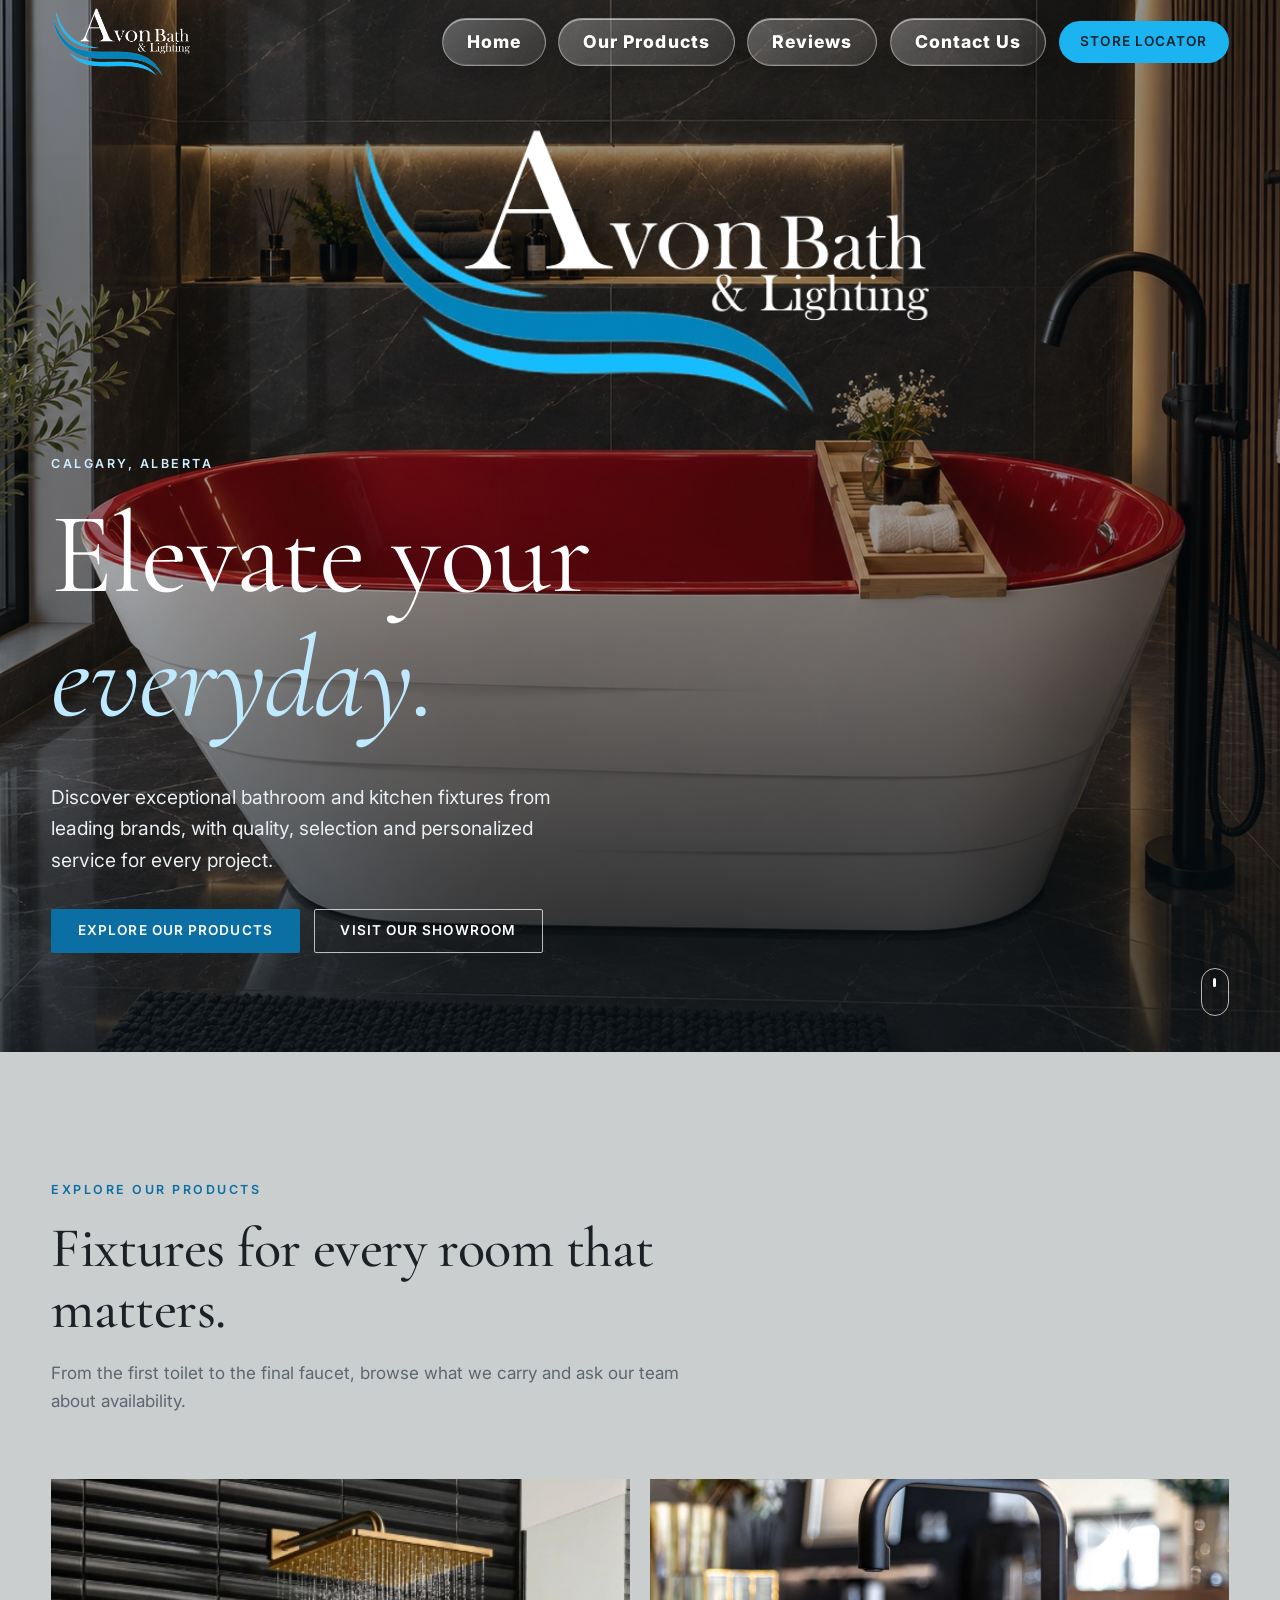
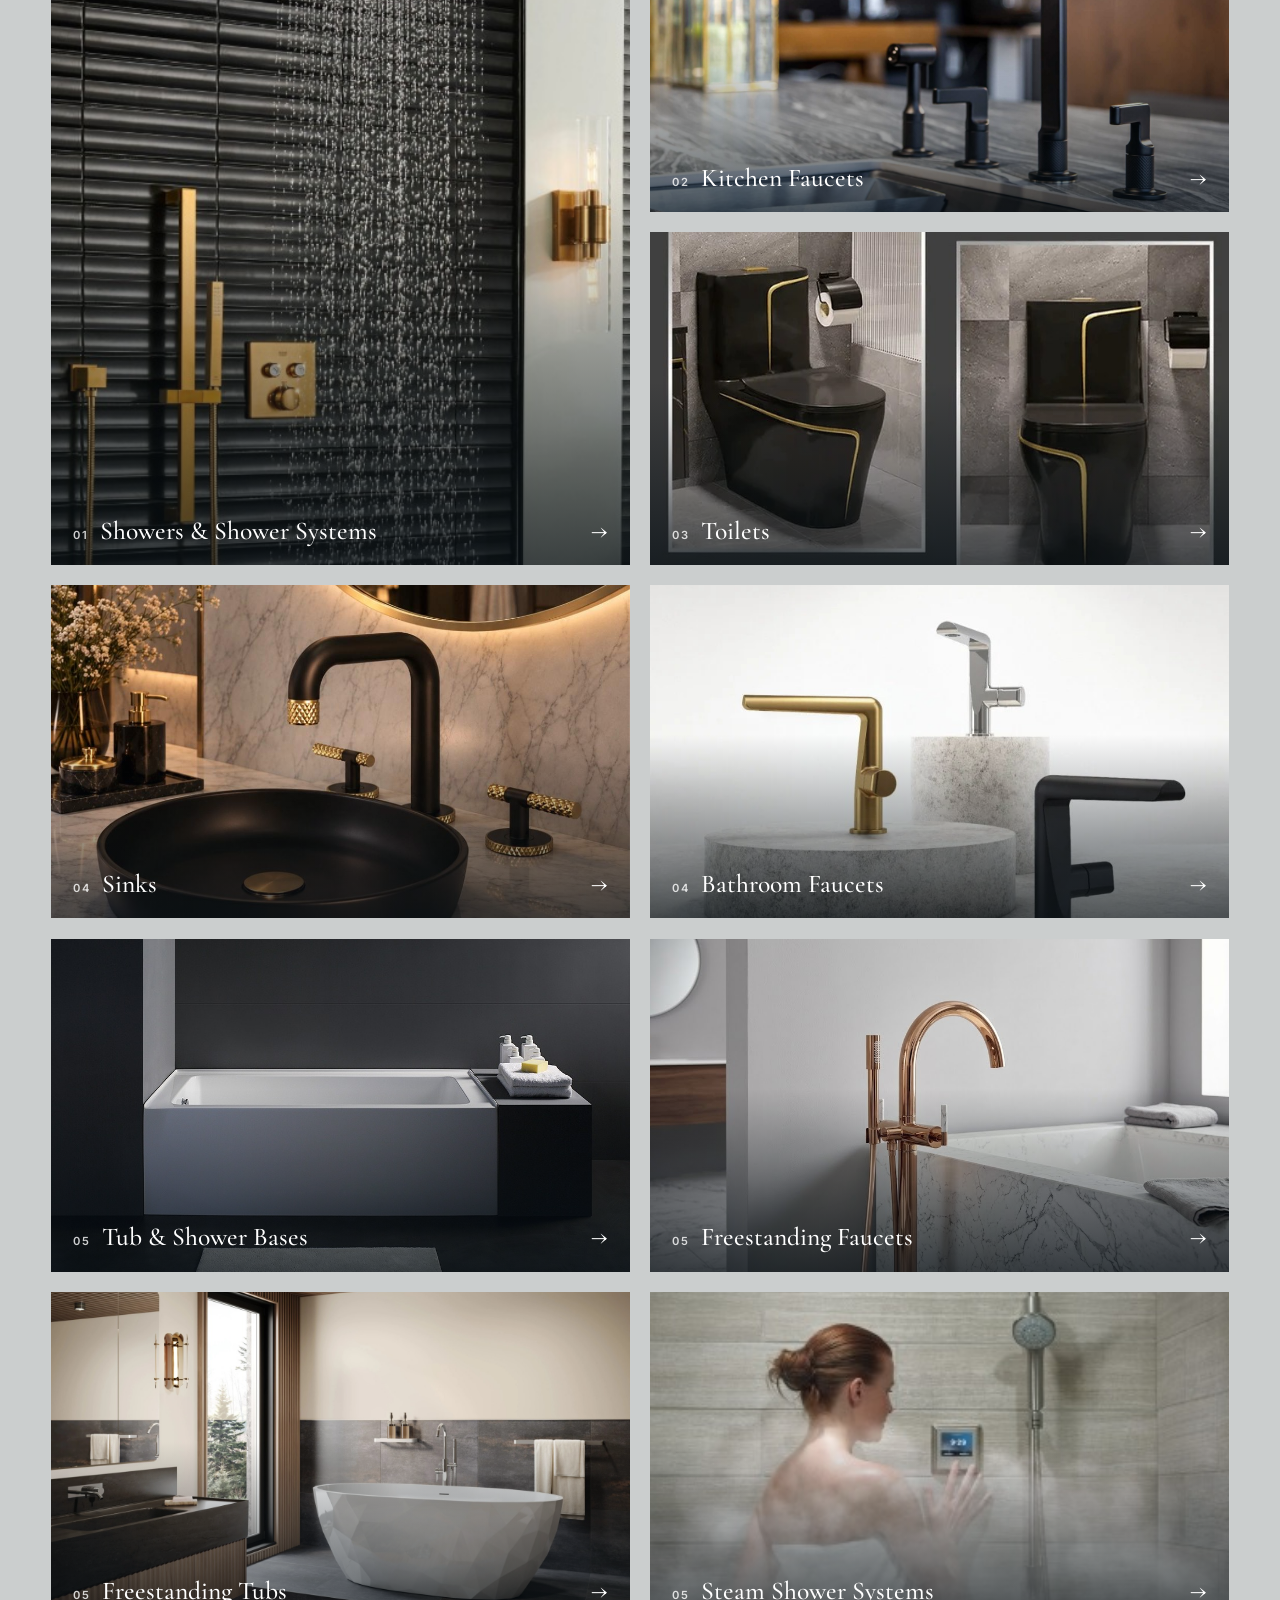
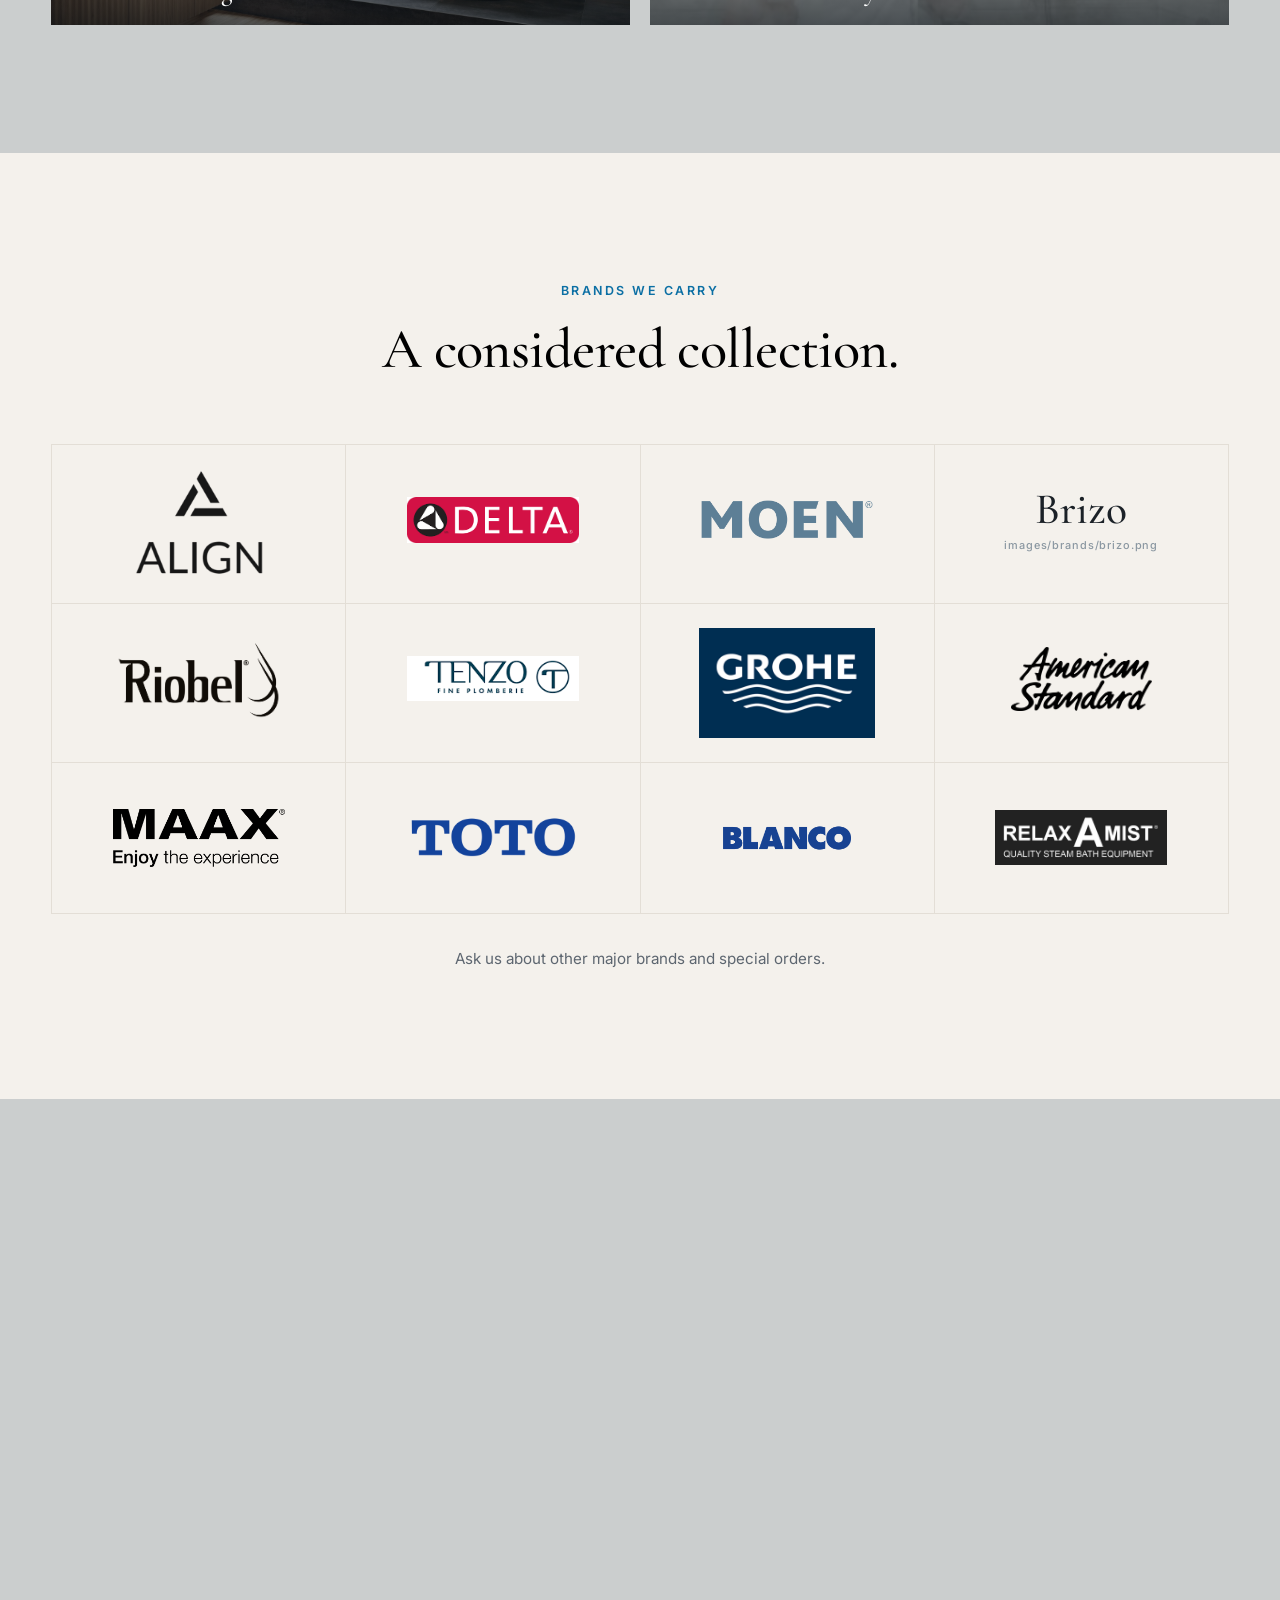
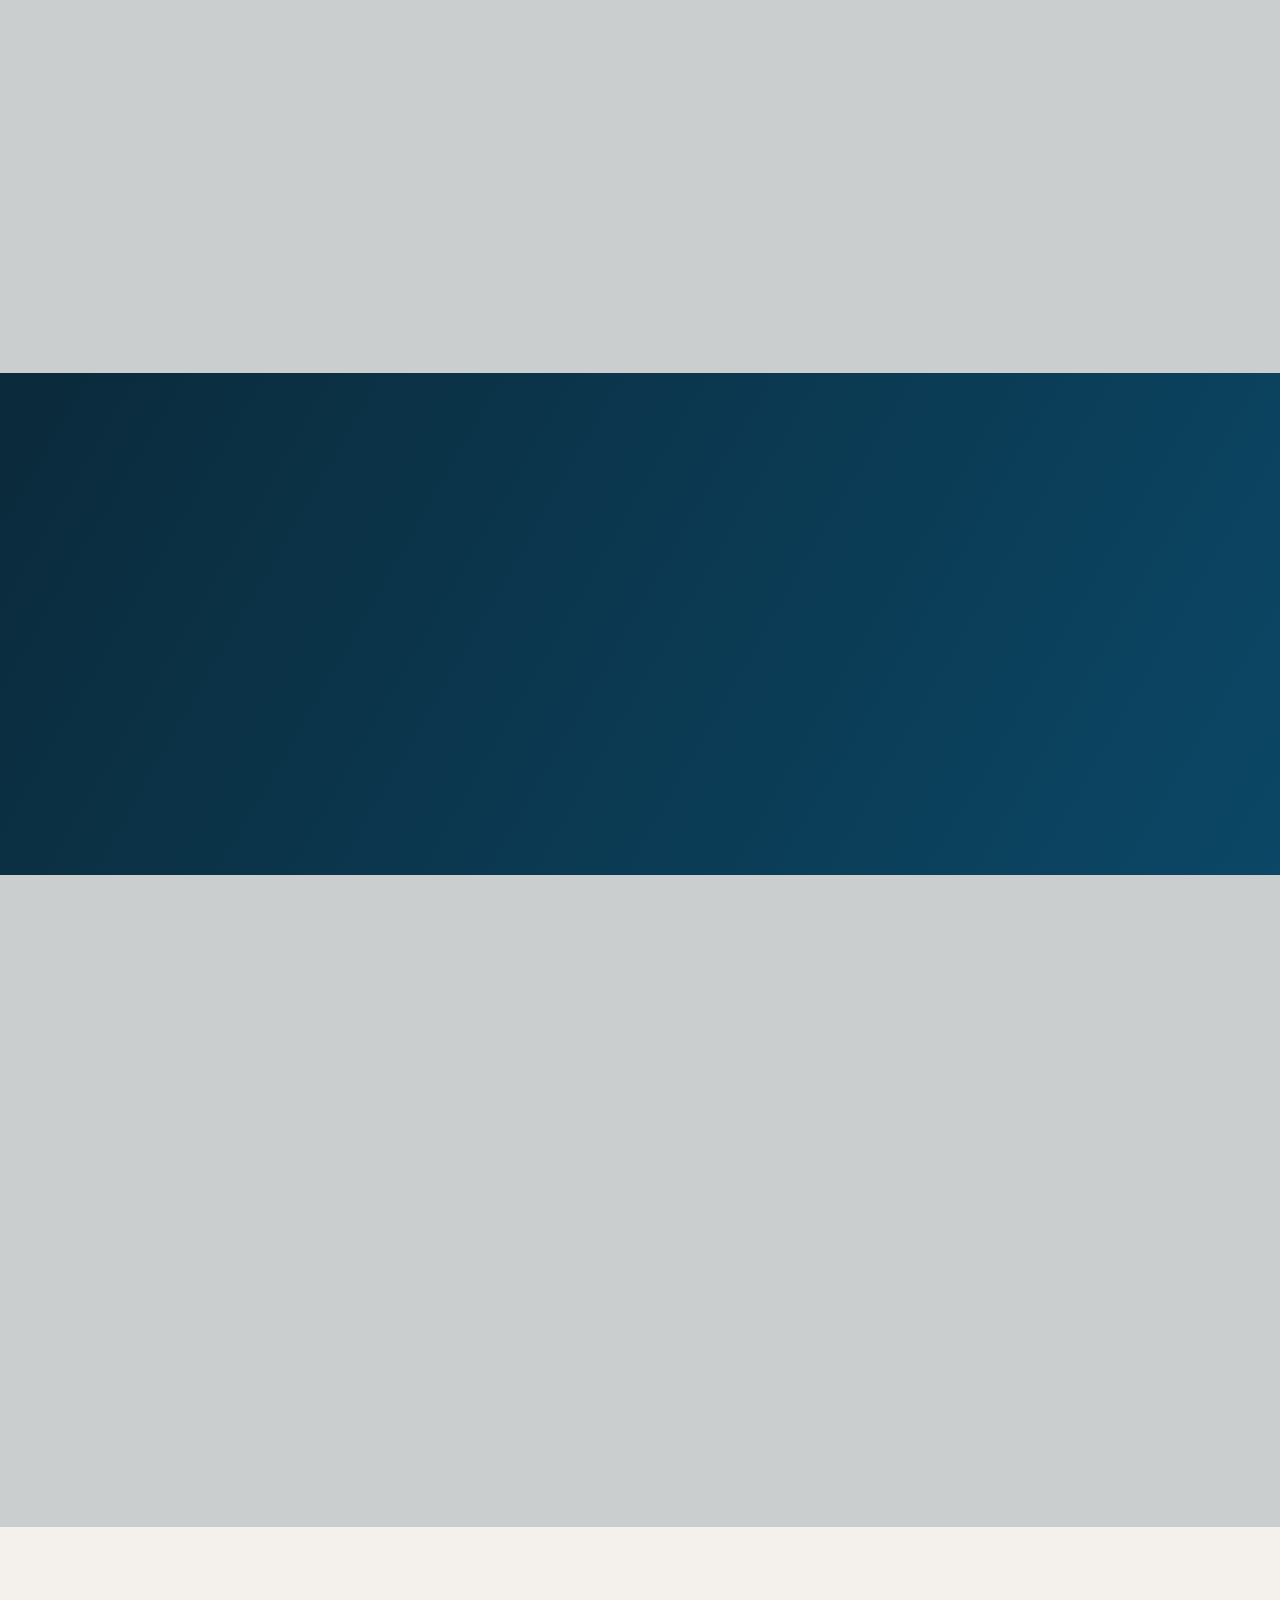
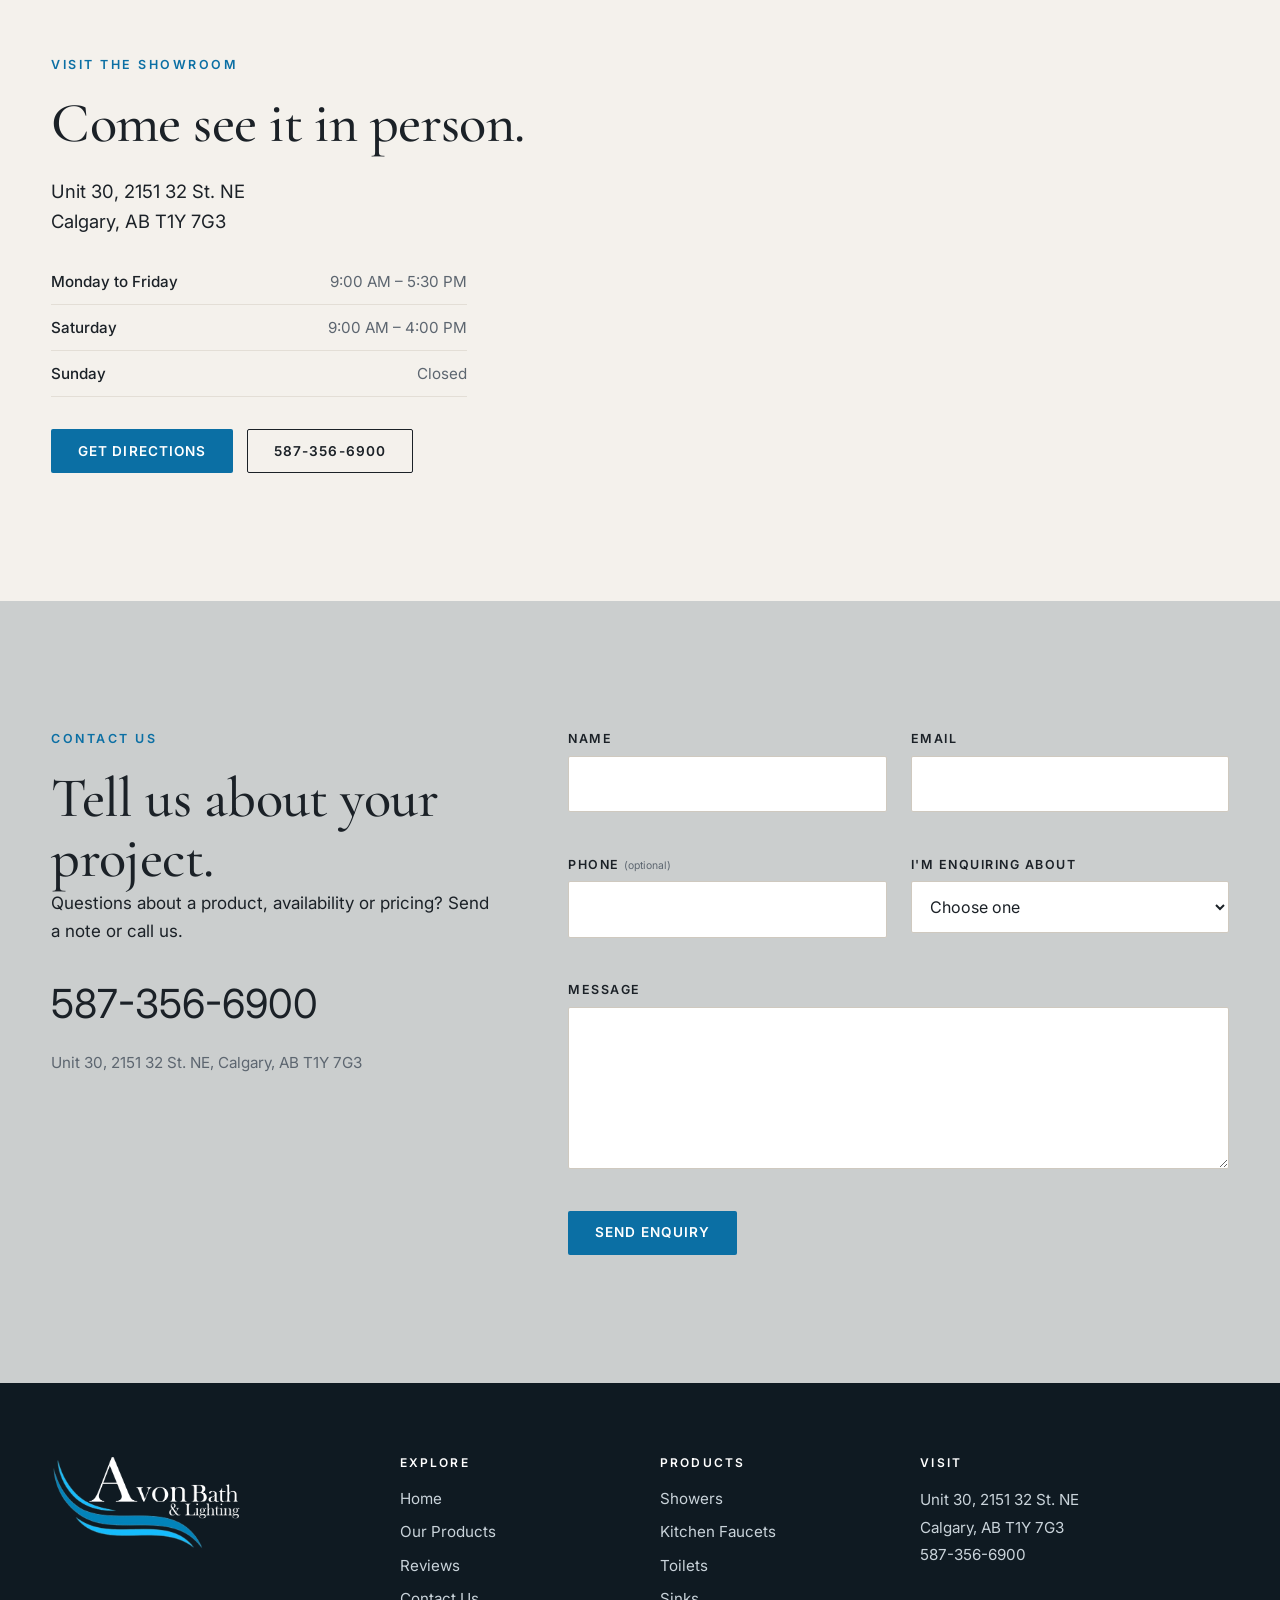
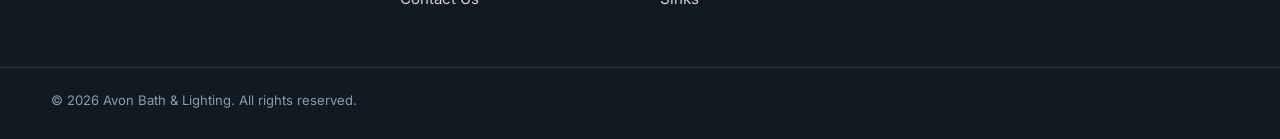
==== commit 5d84f041: "all done" ====
--- a/index.html
+++ b/index.html
@@ -245,10 +245,10 @@
         </div>
         <div class="why__copy">
           <p class="eyebrow">Why Avon Bath &amp; Lighting</p>
-          <h2>Honest value, a brand-new showroom.</h2>
+          <h2>Honest value, since 2019</h2>
           <ul class="why__list">
             <li><h3>Affordable pricing</h3><p>Quality fixtures priced to keep your project on budget.</p></li>
-            <li><h3>A brand-new showroom</h3><p>See and handle products in person before you decide.</p></li>
+            <li><h3>Showroom Since 2019</h3><p>See and handle products in person before you decide.</p></li>
             <li><h3>All major brands</h3><p>Products from the brands homeowners and installers already trust.</p></li>
             <li><h3>Homeowners and professionals</h3><p>We serve the general public and professional contractors alike.</p></li>
           </ul>
--- a/styles.css
+++ b/styles.css
@@ -149,7 +149,7 @@
 
 /* Contact */
 .contact{display:grid;grid-template-columns:4fr 6fr;gap:clamp(32px,6vw,100px)}
-.contact__phone{font:500 2rem var(--serif);margin:1.6rem 0 .3rem}
+.contact__phone{font:500 2rem ;margin:1.6rem 0 .8rem;font-size: 2.5rem;}
 .contact__phone a{text-decoration:none}
 .contact__addr{color:var(--muted);font-size:.95rem}
 .form{display:grid;grid-template-columns:1fr 1fr;gap:22px 24px}
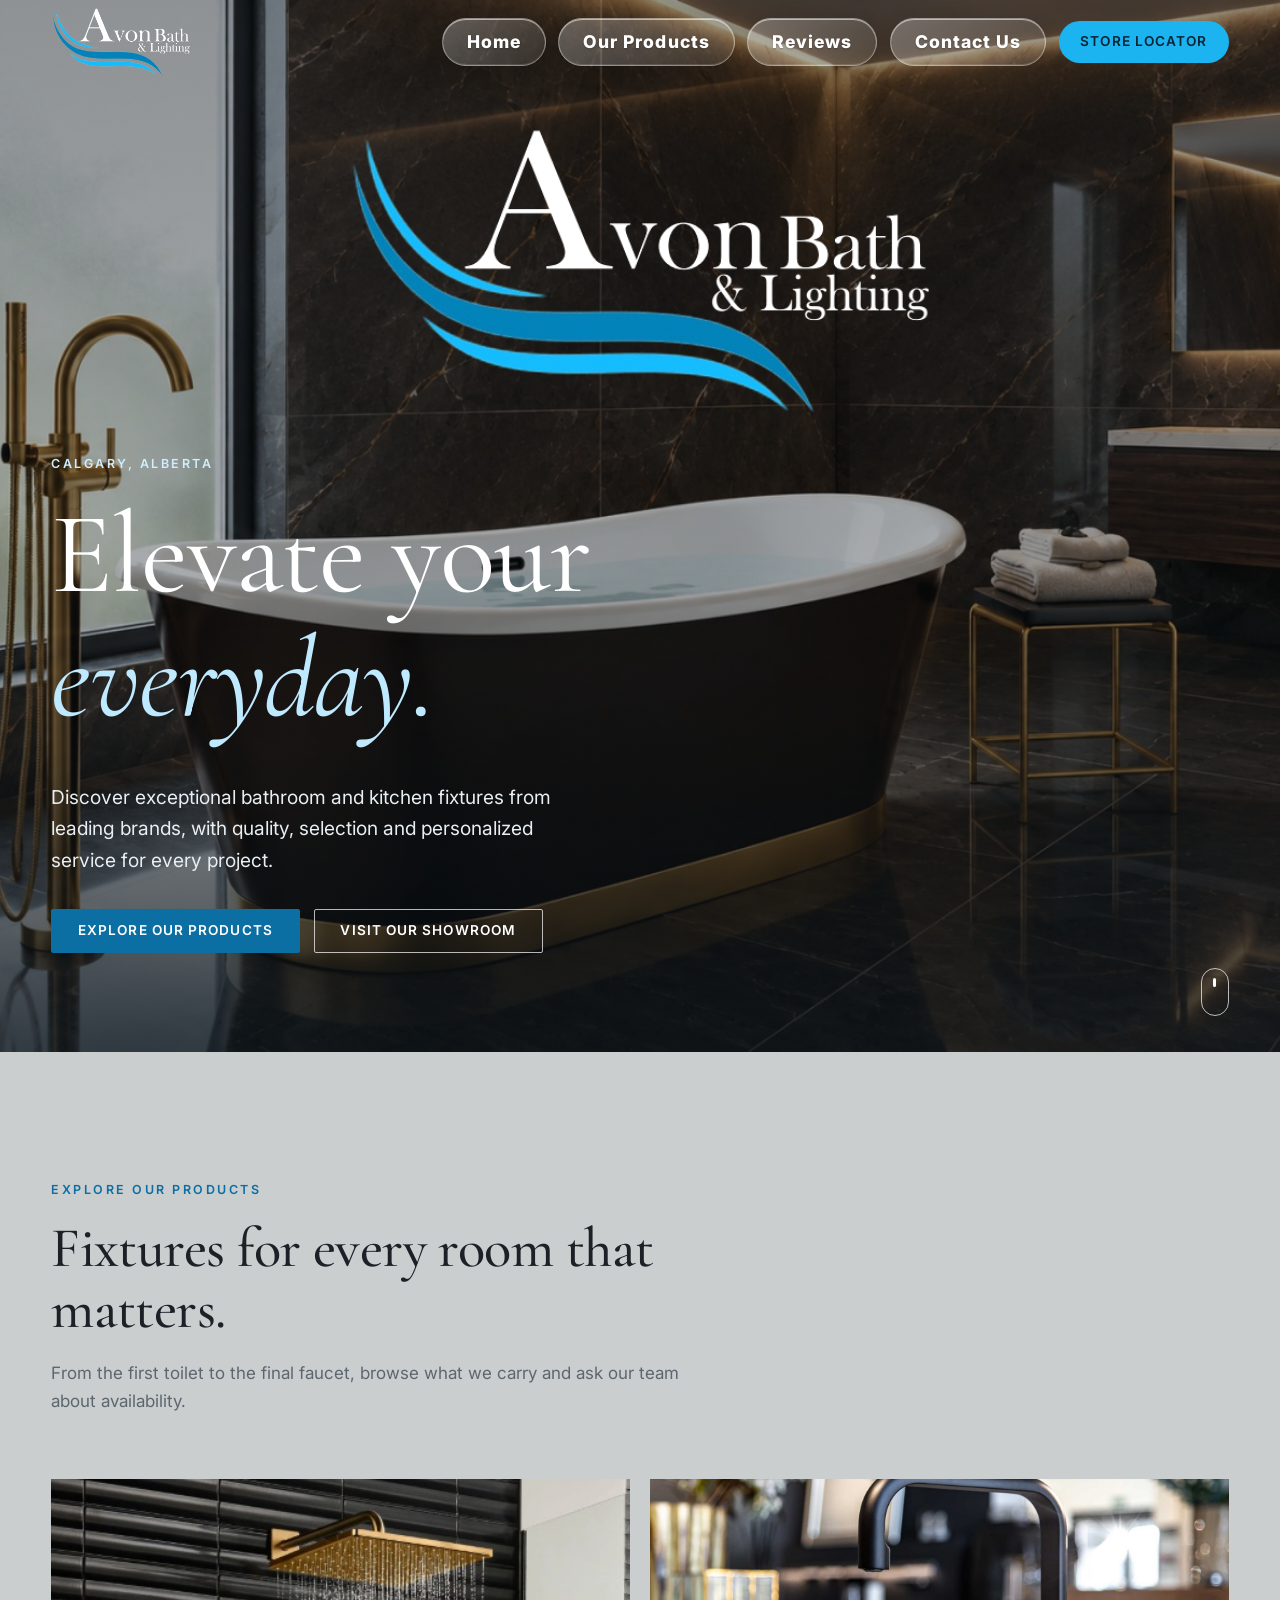
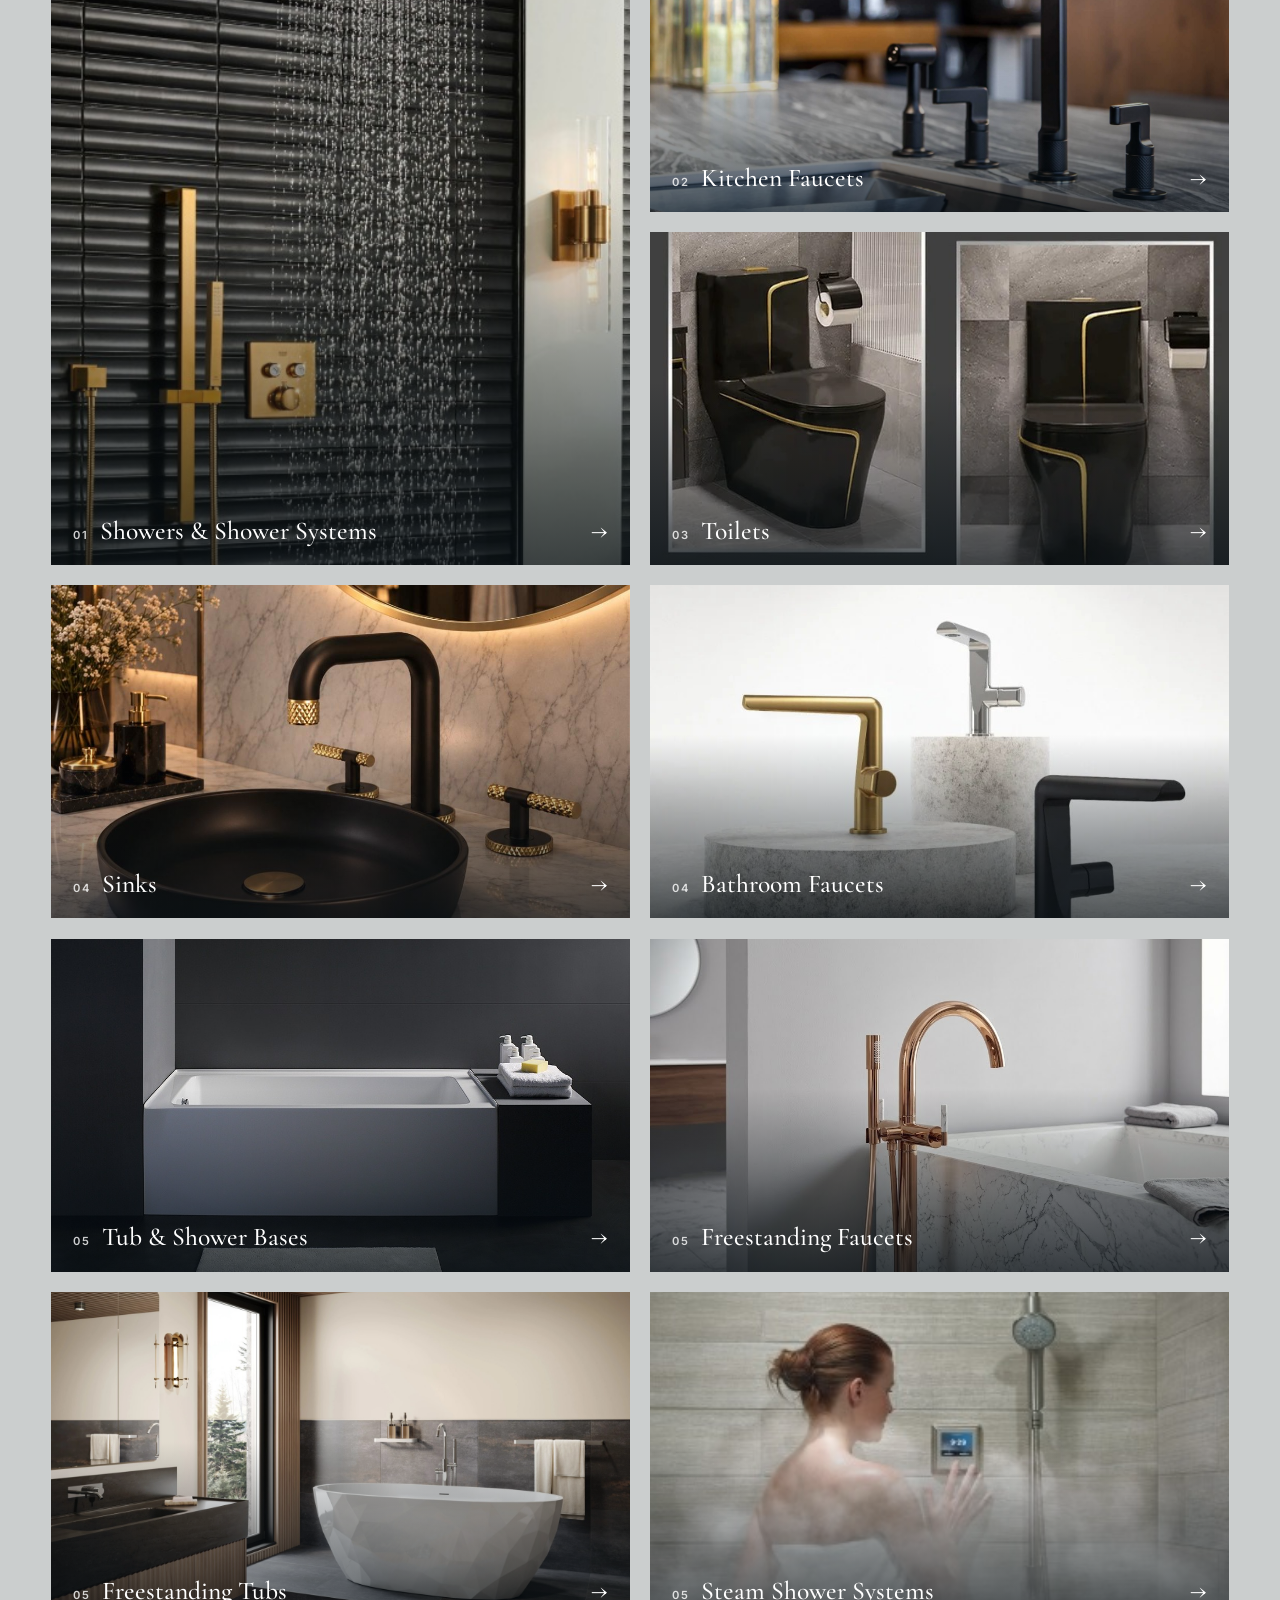
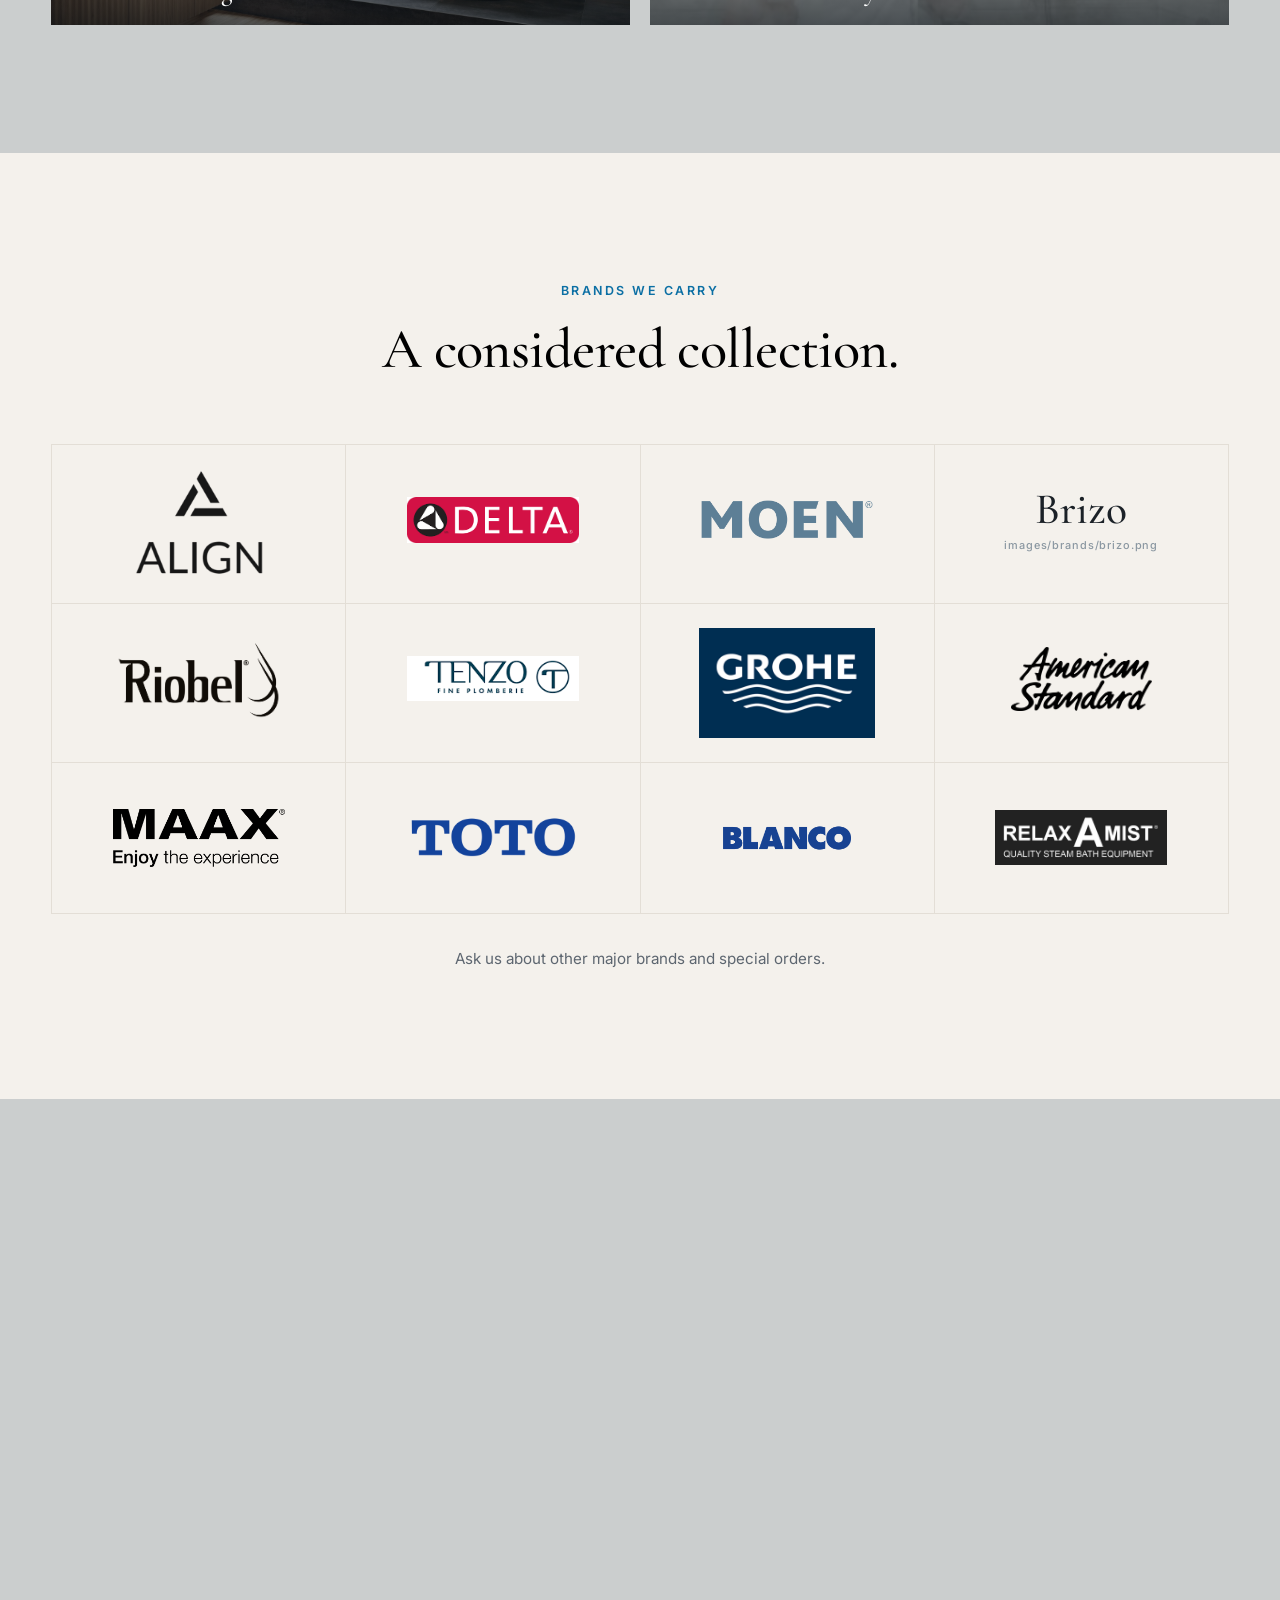
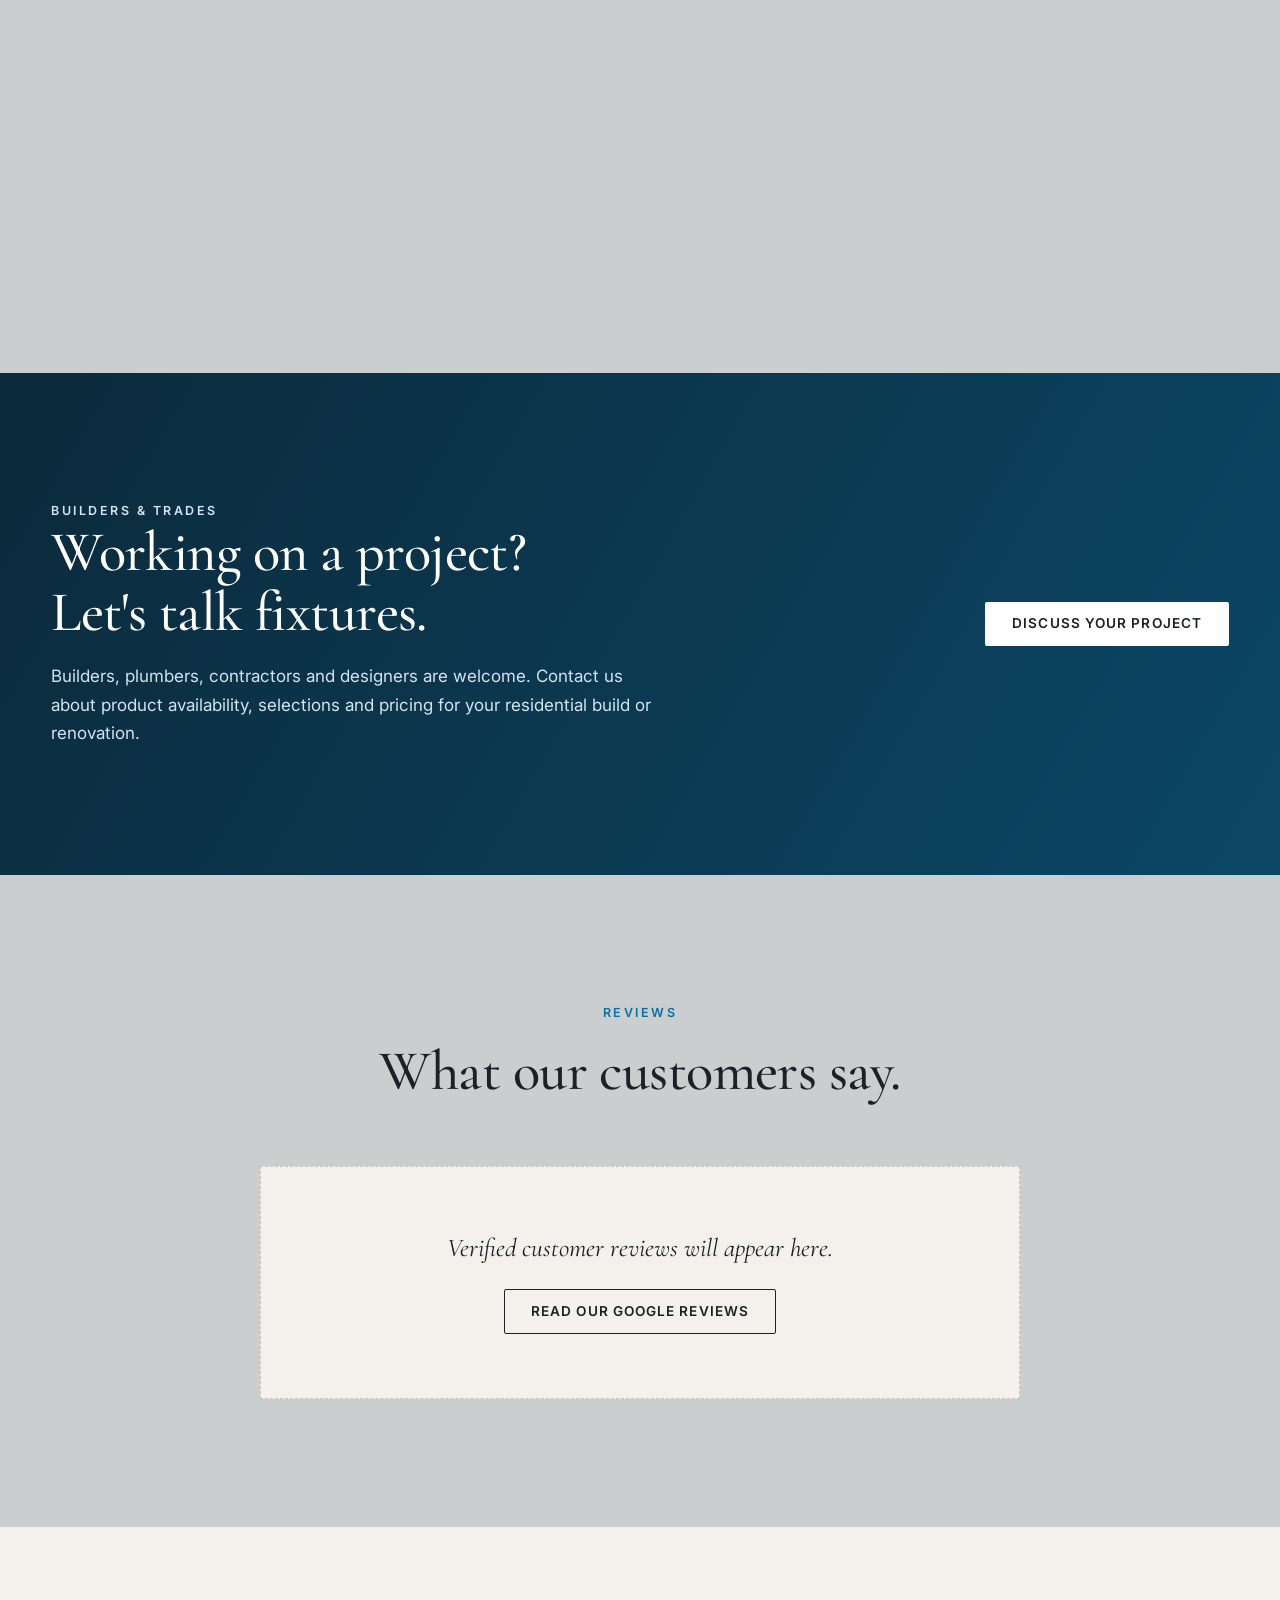
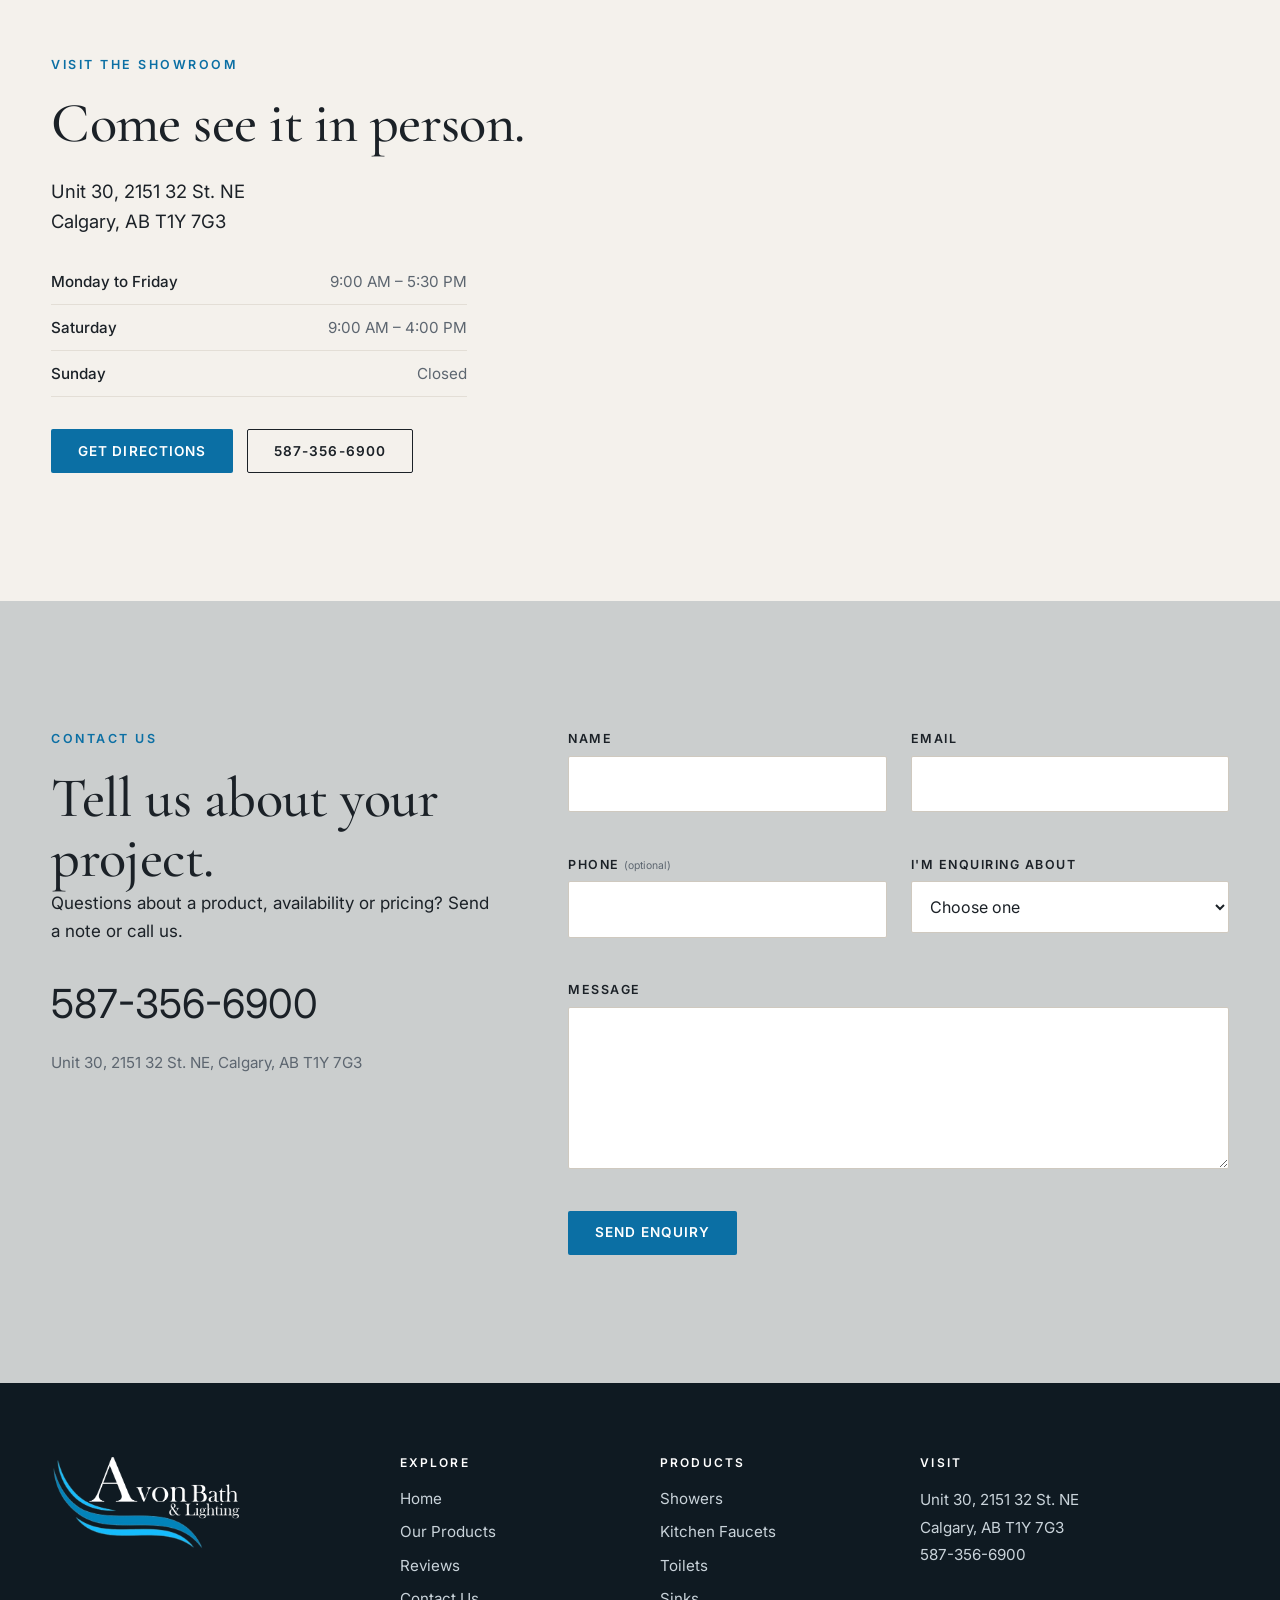
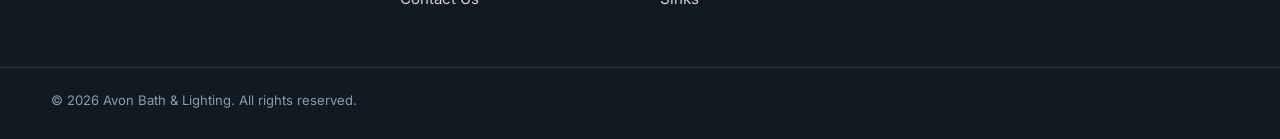
==== commit 75d8d144: "added showers page" ====
--- a/index.html
+++ b/index.html
@@ -105,7 +105,7 @@
         </header>
 
         <div class="cats">
-          <a class="cat cat--tall" href="#contact" data-inquiry="Showers &amp; shower systems">
+          <a class="cat cat--tall" href="showers.html" data-inquiry="Showers &amp; shower systems">
             <figure class="ph" data-ph="Showers &amp; shower systems">
               <img src="images/categories/showers.jpeg" alt="Shower system with hand shower" loading="lazy">
             </figure>
--- a/styles.css
+++ b/styles.css
@@ -290,4 +290,16 @@
 .brands__list .brand-tile[aria-label="Align"] img{max-height:110px;max-width:90%}
 .brands__list a:hover{background:rgb(0, 110, 170,.6);color:var(--ink)}
 .brands__list .brand-tile[aria-label="Grohe"] img{max-height:110px;max-width:90%}
-.brands__list .brand-tile[aria-label="Riobel"] img{max-height:110px;max-width:90%}+.brands__list .brand-tile[aria-label="Riobel"] img{max-height:110px;max-width:90%}
+
+/* Category pages */
+.page-hero{background:linear-gradient(135deg,#0c2230,#12384f 55%,#0d5a82);color:#fff;padding:calc(var(--header-h) + clamp(48px,8vw,110px)) 0 clamp(48px,7vw,90px)}
+.page-hero h1{font-size:clamp(2.8rem,7vw,5.5rem);font-weight:400}
+.page-hero p:not(.eyebrow){max-width:36rem;color:#e8eef2;margin:1rem 0 0}
+.page-hero .eyebrow a{text-decoration:none}
+.page-hero .eyebrow a:hover{text-decoration:underline}
+.products-grid{display:grid;grid-template-columns:repeat(3,1fr);gap:clamp(16px,2vw,28px)}
+.product h3{font-size:1.6rem;margin:16px 0 4px}
+.product p{color:var(--muted);font-size:.95rem;margin:0}
+@media (max-width:1024px){.products-grid{grid-template-columns:repeat(2,1fr)}}
+@media (max-width:600px){.products-grid{grid-template-columns:1fr}}
